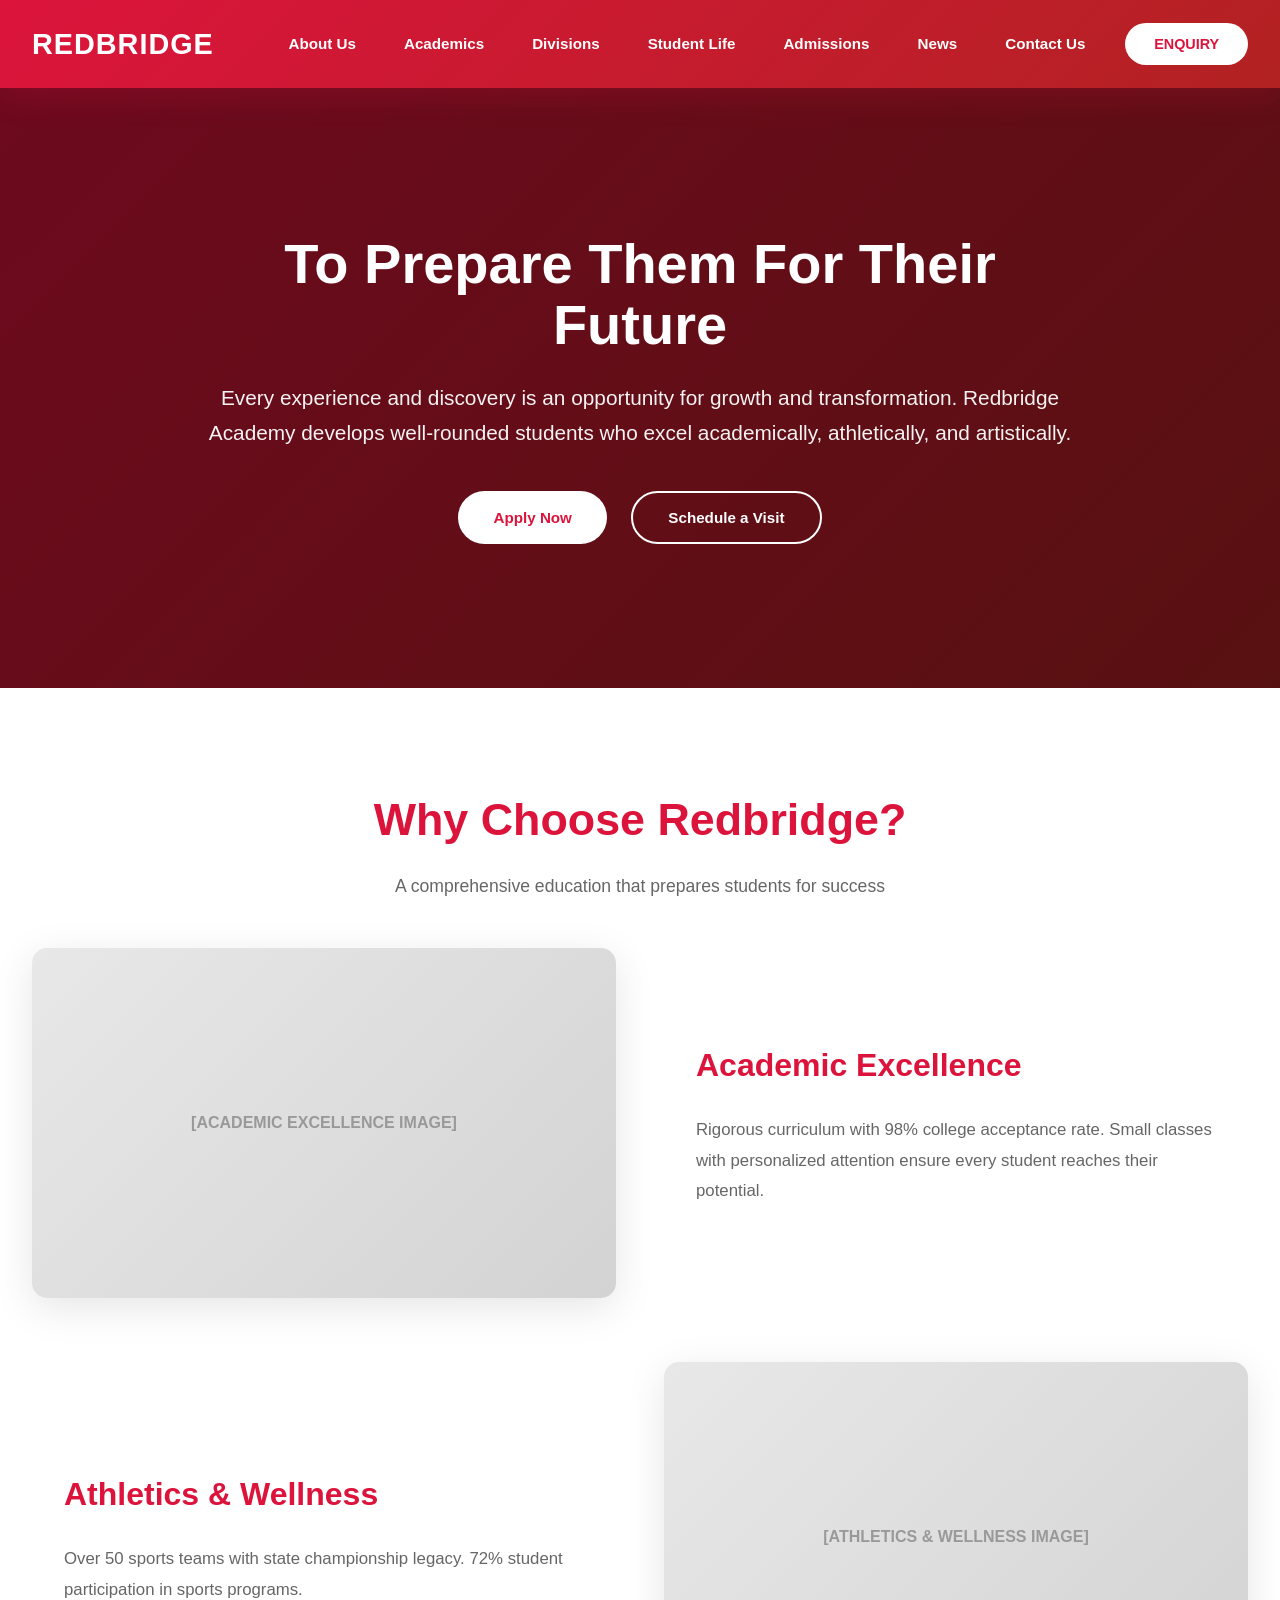
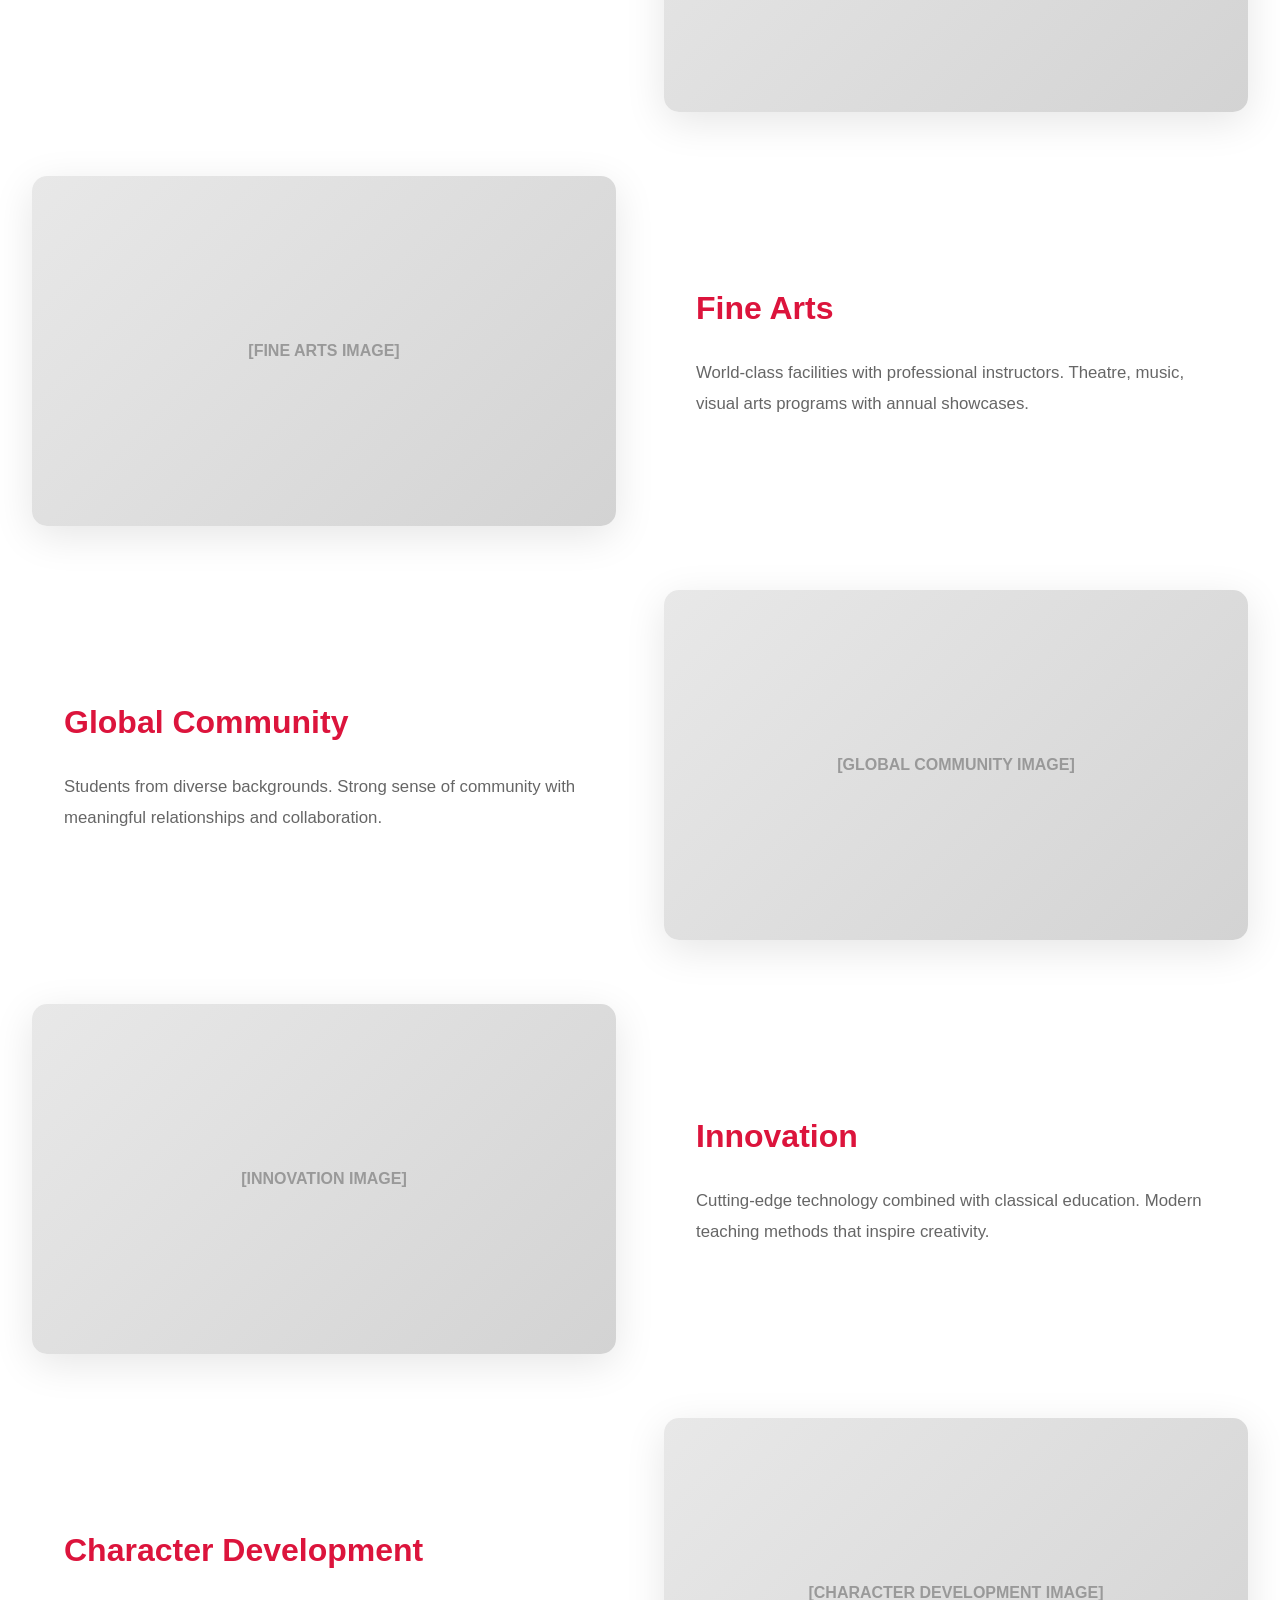
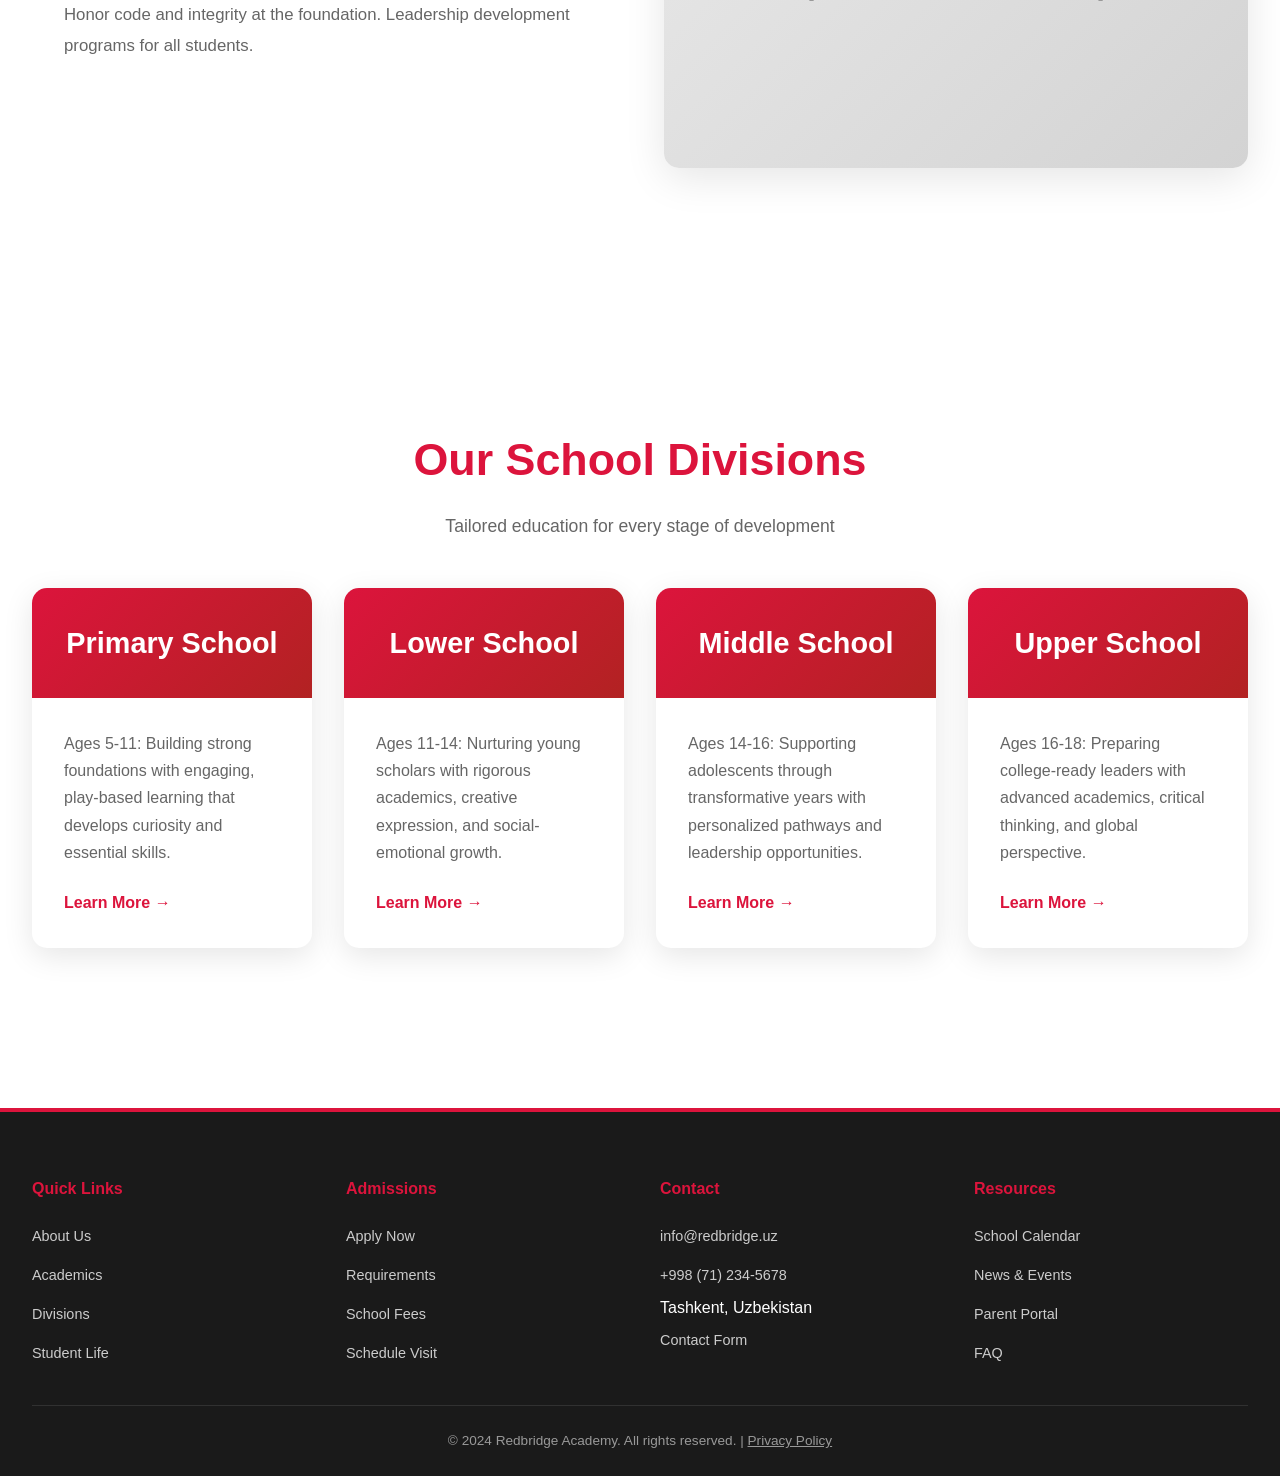
==== index.html @ fc56de1e "Add files via upload" ====
<!DOCTYPE html>
<html lang="en">
<head>
    <meta charset="UTF-8">
    <meta name="viewport" content="width=device-width, initial-scale=1.0">
    <title>Redbridge Academy - Excellence in Education</title>
    <style>
        * {
            margin: 0;
            padding: 0;
            box-sizing: border-box;
        }

        :root {
            --primary-red: #DC143C;
            --dark-red: #B22222;
            --light-red: #FF6B6B;
            --white: #FFFFFF;
            --light-gray: #F5F7FA;
            --dark-gray: #2C3E50;
            --text-dark: #1A1A1A;
        }

        html {
            scroll-behavior: smooth;
        }

        body {
            font-family: 'Segoe UI', Tahoma, Geneva, Verdana, sans-serif;
            color: var(--text-dark);
            overflow-x: hidden;
            background: var(--white);
            line-height: 1.6;
        }

        /* ===== HEADER & NAVIGATION ===== */
        header {
            background: linear-gradient(135deg, var(--primary-red) 0%, var(--dark-red) 100%);
            color: white;
            padding: 1rem 0;
            position: sticky;
            top: 0;
            z-index: 1000;
            box-shadow: 0 8px 32px rgba(220, 20, 60, 0.2);
        }

        .header-container {
            max-width: 1400px;
            margin: 0 auto;
            padding: 0 2rem;
            display: flex;
            justify-content: space-between;
            align-items: center;
        }

        .logo {
            font-size: 1.8rem;
            font-weight: 900;
            letter-spacing: 1px;
        }

        .menu-toggle {
            display: none;
            background: none;
            border: none;
            color: white;
            font-size: 1.5rem;
            cursor: pointer;
        }

        nav {
            display: flex;
            align-items: center;
        }

        nav ul {
            display: flex;
            list-style: none;
            gap: 0;
            align-items: center;
        }

        nav > ul > li {
            position: relative;
        }

        nav a {
            color: white;
            text-decoration: none;
            font-weight: 600;
            padding: 1rem 1.5rem;
            display: block;
            transition: all 0.3s ease;
            font-size: 0.95rem;
        }

        nav > ul > li > a {
            display: flex;
            align-items: center;
            gap: 0.5rem;
        }

        /* Dropdown Menu */
        .dropdown {
            display: none;
            position: absolute;
            top: 100%;
            left: 0;
            background: white;
            color: var(--text-dark);
            min-width: 220px;
            box-shadow: 0 10px 40px rgba(0, 0, 0, 0.15);
            border-top: 4px solid var(--primary-red);
            border-radius: 0 0 10px 10px;
            z-index: 1001;
        }

        nav > ul > li:hover .dropdown {
            display: block;
            animation: slideDown 0.3s ease;
        }

        @keyframes slideDown {
            from {
                opacity: 0;
                transform: translateY(-10px);
            }
            to {
                opacity: 1;
                transform: translateY(0);
            }
        }

        .dropdown li {
            list-style: none;
            padding: 0;
            margin: 0;
        }

        .dropdown a {
            display: block;
            padding: 0.9rem 1.5rem;
            color: var(--text-dark);
            border-left: 4px solid transparent;
            transition: all 0.3s ease;
            font-weight: 500;
        }

        .dropdown a:hover {
            background: var(--light-gray);
            color: var(--primary-red);
            border-left-color: var(--primary-red);
            padding-left: 1.8rem;
        }

        .btn-enquiry {
            background: white;
            color: var(--primary-red);
            padding: 0.8rem 1.8rem;
            border: none;
            border-radius: 50px;
            cursor: pointer;
            font-weight: 700;
            transition: all 0.3s ease;
            font-size: 0.9rem;
            margin-left: 1rem;
        }

        .btn-enquiry:hover {
            transform: translateY(-3px);
            box-shadow: 0 8px 25px rgba(220, 20, 60, 0.3);
            background: var(--light-gray);
        }

        /* ===== HERO SECTION ===== */
        .hero {
            position: relative;
            color: white;
            padding: 6rem 2rem;
            min-height: 600px;
            display: flex;
            align-items: center;
            justify-content: center;
            overflow: hidden;
            background: linear-gradient(135deg, var(--primary-red) 0%, var(--dark-red) 100%);
            background-size: cover;
            background-position: center;
        }

        /* Video Background */
        .hero-video {
            position: absolute;
            top: 0;
            left: 0;
            width: 100%;
            height: 100%;
            object-fit: cover;
            z-index: 1;
        }

        /* Dark Overlay for text readability */
        .hero-overlay {
            position: absolute;
            top: 0;
            left: 0;
            width: 100%;
            height: 100%;
            background: rgba(0, 0, 0, 0.5);
            z-index: 2;
        }

        /* Hero Content */
        .hero-content {
            position: relative;
            z-index: 3;
            max-width: 900px;
            text-align: center;
            animation: fadeInUp 0.8s ease;
        }

        @keyframes fadeInUp {
            from {
                opacity: 0;
                transform: translateY(50px);
            }
            to {
                opacity: 1;
                transform: translateY(0);
            }
        }

        .hero h1 {
            font-size: 3.5rem;
            margin-bottom: 1.5rem;
            font-weight: 900;
            line-height: 1.1;
        }

        .hero p {
            font-size: 1.3rem;
            margin-bottom: 2.5rem;
            opacity: 0.95;
            line-height: 1.7;
        }

        .hero-buttons {
            display: flex;
            gap: 1.5rem;
            justify-content: center;
            flex-wrap: wrap;
        }

        .btn-primary {
            background: white;
            color: var(--primary-red);
            padding: 1rem 2.2rem;
            border: none;
            border-radius: 50px;
            cursor: pointer;
            font-weight: 700;
            transition: all 0.3s ease;
            font-size: 0.95rem;
        }

        .btn-primary:hover {
            transform: translateY(-4px);
            box-shadow: 0 8px 25px rgba(220, 20, 60, 0.3);
        }

        .btn-secondary {
            background: transparent;
            color: white;
            padding: 1rem 2.2rem;
            border: 2.5px solid white;
            border-radius: 50px;
            cursor: pointer;
            font-weight: 700;
            transition: all 0.3s ease;
            font-size: 0.95rem;
        }

        .btn-secondary:hover {
            background: white;
            color: var(--primary-red);
            transform: translateY(-4px);
        }

        /* ===== SECTIONS ===== */
        .section {
            padding: 6rem 2rem;
            max-width: 1400px;
            margin: 0 auto;
        }

        .section-title {
            text-align: center;
            font-size: 2.8rem;
            margin-bottom: 1rem;
            color: var(--primary-red);
            font-weight: 900;
        }

        .section-subtitle {
            text-align: center;
            font-size: 1.1rem;
            color: #666;
            margin-bottom: 3rem;
            max-width: 700px;
            margin-left: auto;
            margin-right: auto;
        }

        /* ===== FEATURES ZIGZAG LAYOUT ===== */
        .feature-row {
            display: grid;
            grid-template-columns: 1fr 1fr;
            gap: 3rem;
            margin-bottom: 4rem;
            align-items: center;
            animation: slideInProgram 0.8s ease;
        }

        .feature-row-reverse {
            grid-template-columns: 1fr 1fr;
        }

        .feature-row-reverse > .feature-image {
            order: 2;
        }

        .feature-row-reverse > .feature-content {
            order: 1;
        }

        .feature-image {
            width: 100%;
            height: 350px;
            background: linear-gradient(135deg, #E8E8E8 0%, #D3D3D3 100%);
            border-radius: 15px;
            display: flex;
            align-items: center;
            justify-content: center;
            color: #999;
            font-size: 1rem;
            font-weight: 600;
            text-align: center;
            padding: 2rem;
            box-shadow: 0 10px 40px rgba(0, 0, 0, 0.1);
            transition: all 0.4s ease;
        }

        .feature-image:hover {
            transform: scale(1.05);
            box-shadow: 0 15px 50px rgba(220, 20, 60, 0.2);
        }

        .feature-content {
            padding: 2rem;
        }

        .feature-content h3 {
            font-size: 2rem;
            color: var(--primary-red);
            margin-bottom: 1.5rem;
            font-weight: 900;
        }

        .feature-content p {
            color: #666;
            line-height: 1.8;
            font-size: 1.05rem;
        }

        @keyframes slideInProgram {
            from {
                opacity: 0;
                transform: translateY(50px);
            }
            to {
                opacity: 1;
                transform: translateY(0);
            }
        }

        /* ===== DIVISIONS PREVIEW ===== */
        .divisions-grid {
            display: grid;
            grid-template-columns: repeat(auto-fit, minmax(280px, 1fr));
            gap: 2rem;
            margin-top: 3rem;
        }

        .division-preview {
            background: white;
            border-radius: 15px;
            overflow: hidden;
            box-shadow: 0 8px 30px rgba(0, 0, 0, 0.1);
            transition: all 0.4s ease;
            cursor: pointer;
        }

        .division-preview:hover {
            transform: translateY(-10px);
            box-shadow: 0 20px 50px rgba(220, 20, 60, 0.2);
        }

        .division-header {
            background: linear-gradient(135deg, var(--primary-red) 0%, var(--dark-red) 100%);
            color: white;
            padding: 2rem;
            text-align: center;
        }

        .division-header h3 {
            font-size: 1.8rem;
            font-weight: 800;
        }

        .division-body {
            padding: 2rem;
        }

        .division-body p {
            color: #666;
            margin-bottom: 1.5rem;
            line-height: 1.7;
        }

        .division-link {
            color: var(--primary-red);
            text-decoration: none;
            font-weight: 700;
            display: inline-block;
            transition: all 0.3s ease;
        }

        .division-link:hover {
            color: var(--dark-red);
            transform: translateX(5px);
        }

        /* ===== FOOTER ===== */
        footer {
            background: var(--text-dark);
            color: white;
            padding: 4rem 2rem 1.5rem;
            border-top: 4px solid var(--primary-red);
            margin-top: 4rem;
        }

        .footer-container {
            max-width: 1400px;
            margin: 0 auto;
        }

        .footer-grid {
            display: grid;
            grid-template-columns: repeat(auto-fit, minmax(250px, 1fr));
            gap: 2.5rem;
            margin-bottom: 2rem;
        }

        .footer-section h4 {
            color: var(--primary-red);
            margin-bottom: 1rem;
            font-weight: 800;
        }

        .footer-section ul {
            list-style: none;
        }

        .footer-section a {
            color: #ccc;
            text-decoration: none;
            display: block;
            padding: 0.5rem 0;
            transition: all 0.3s ease;
            font-size: 0.9rem;
        }

        .footer-section a:hover {
            color: var(--primary-red);
            transform: translateX(8px);
        }

        .footer-bottom {
            border-top: 1px solid rgba(255, 255, 255, 0.1);
            padding-top: 1.5rem;
            text-align: center;
            color: #999;
            font-size: 0.85rem;
        }

        /* ===== RESPONSIVE ===== */
        @media (max-width: 768px) {
            .menu-toggle {
                display: block;
            }

            nav ul {
                display: none;
                position: absolute;
                top: 100%;
                left: 0;
                right: 0;
                flex-direction: column;
                background: var(--dark-red);
                width: 100%;
                gap: 0;
            }

            nav ul.active {
                display: flex;
            }

            nav > ul > li {
                width: 100%;
            }

            nav a {
                padding: 1rem;
            }

            .dropdown {
                position: static;
                display: none;
                background: rgba(255, 255, 255, 0.1);
                border: none;
                box-shadow: none;
                border-radius: 0;
                min-width: unset;
            }

            nav > ul > li:hover .dropdown {
                display: none;
            }

            nav > ul > li.active .dropdown {
                display: block;
            }

            .btn-enquiry {
                margin-left: 0;
                width: calc(100% - 2rem);
                margin: 0.5rem;
            }

            .hero {
                min-height: 400px;
                padding: 3rem 1rem;
            }

            .hero h1 {
                font-size: 2.2rem;
            }

            .hero-video {
                object-fit: cover;
            }

            .hero-buttons {
                flex-direction: column;
            }

            .btn-primary, .btn-secondary {
                width: 100%;
            }

            /* Feature row responsive */
            .feature-row {
                grid-template-columns: 1fr;
                gap: 2rem;
            }

            .feature-row-reverse {
                grid-template-columns: 1fr;
            }

            .feature-row-reverse > .feature-image {
                order: 1;
            }

            .feature-row-reverse > .feature-content {
                order: 2;
            }

            .feature-image {
                height: 250px;
            }

            .feature-content h3 {
                font-size: 1.5rem;
            }
        }
    </style>
</head>
<body>
    <!-- HEADER -->
    <header>
        <div class="header-container">
            <div class="logo">REDBRIDGE</div>
            <button class="menu-toggle" id="menuToggle">☰</button>
            <nav id="navbar">
                <ul id="navMenu">
                    <li>
                        <a href="index.html">About Us</a>
                        <ul class="dropdown">
                            <li><a href="about-us.html">About Redbridge</a></li>
                            <li><a href="about-us.html#mission">Our Mission</a></li>
                            <li><a href="about-us.html#values">Our Values</a></li>
                            <li><a href="about-us.html#leadership">Leadership</a></li>
                            <li><a href="about-us.html#accreditations">Accreditations</a></li>
                        </ul>
                    </li>
                    <li>
                        <a href="academics.html">Academics</a>
                        <ul class="dropdown">
                            <li><a href="academics.html">Overview</a></li>
                            <li><a href="academics.html#curriculum">Curriculum</a></li>
                            <li><a href="academics.html#programs">Special Programs</a></li>
                            <li><a href="academics.html#faculty">Faculty</a></li>
                            <li><a href="academics.html#results">Results</a></li>
                        </ul>
                    </li>
                    <li>
                        <a href="divisions.html">Divisions</a>
                        <ul class="dropdown">
                            <li><a href="divisions.html#primary">Primary School</a></li>
                            <li><a href="divisions.html#lower">Lower School</a></li>
                            <li><a href="divisions.html#middle">Middle School</a></li>
                            <li><a href="divisions.html#upper">Upper School</a></li>
                        </ul>
                    </li>
                    <li>
                        <a href="student-life.html">Student Life</a>
                        <ul class="dropdown">
                            <li><a href="student-life.html">Overview</a></li>
                            <li><a href="student-life.html#activities">Activities</a></li>
                            <li><a href="student-life.html#athletics">Athletics</a></li>
                            <li><a href="student-life.html#arts">Arts</a></li>
                            <li><a href="student-life.html#community">Community</a></li>
                        </ul>
                    </li>
                    <li>
                        <a href="admissions.html">Admissions</a>
                        <ul class="dropdown">
                            <li><a href="admissions.html">Process</a></li>
                            <li><a href="admissions.html#requirements">Requirements</a></li>
                            <li><a href="admissions.html#fees">School Fees</a></li>
                            <li><a href="admissions.html#faqs">FAQs</a></li>
                            <li><a href="admissions.html#contact">Contact</a></li>
                        </ul>
                    </li>
                    <li><a href="news.html">News</a></li>
                    <li><a href="contact.html">Contact Us</a></li>
                </ul>
                <button class="btn-enquiry" onclick="alert('Please fill the enquiry form')">ENQUIRY</button>
            </nav>
        </div>
    </header>

    <!-- HERO SECTION WITH VIDEO BACKGROUND -->
    <section class="hero">
        <!-- Video Background -->
        <video class="hero-video" autoplay muted loop playsinline>
            <source src="RB_Intro_01.mp4" type="video/mp4">
            Your browser does not support the video tag.
        </video>
        
        <!-- Dark Overlay for readability -->
        <div class="hero-overlay"></div>
        
        <!-- Hero Content -->
        <div class="hero-content">
            <h1>To Prepare Them For Their Future</h1>
            <p>Every experience and discovery is an opportunity for growth and transformation. Redbridge Academy develops well-rounded students who excel academically, athletically, and artistically.</p>
            <div class="hero-buttons">
                <button class="btn-primary" onclick="window.location.href='admissions.html'">Apply Now</button>
                <button class="btn-secondary" onclick="window.location.href='admissions.html'">Schedule a Visit</button>
            </div>
        </div>
    </section>

    <!-- FEATURES SECTION WITH ZIGZAG LAYOUT -->
    <section class="section">
        <h2 class="section-title">Why Choose Redbridge?</h2>
        <p class="section-subtitle">A comprehensive education that prepares students for success</p>
        
        <!-- Feature 1: Image Left, Content Right -->
        <div class="feature-row">
            <div class="feature-image">
                [ACADEMIC EXCELLENCE IMAGE]
            </div>
            <div class="feature-content">
                <h3>Academic Excellence</h3>
                <p>Rigorous curriculum with 98% college acceptance rate. Small classes with personalized attention ensure every student reaches their potential.</p>
            </div>
        </div>

        <!-- Feature 2: Content Left, Image Right -->
        <div class="feature-row feature-row-reverse">
            <div class="feature-content">
                <h3>Athletics & Wellness</h3>
                <p>Over 50 sports teams with state championship legacy. 72% student participation in sports programs.</p>
            </div>
            <div class="feature-image">
                [ATHLETICS & WELLNESS IMAGE]
            </div>
        </div>

        <!-- Feature 3: Image Left, Content Right -->
        <div class="feature-row">
            <div class="feature-image">
                [FINE ARTS IMAGE]
            </div>
            <div class="feature-content">
                <h3>Fine Arts</h3>
                <p>World-class facilities with professional instructors. Theatre, music, visual arts programs with annual showcases.</p>
            </div>
        </div>

        <!-- Feature 4: Content Left, Image Right -->
        <div class="feature-row feature-row-reverse">
            <div class="feature-content">
                <h3>Global Community</h3>
                <p>Students from diverse backgrounds. Strong sense of community with meaningful relationships and collaboration.</p>
            </div>
            <div class="feature-image">
                [GLOBAL COMMUNITY IMAGE]
            </div>
        </div>

        <!-- Feature 5: Image Left, Content Right -->
        <div class="feature-row">
            <div class="feature-image">
                [INNOVATION IMAGE]
            </div>
            <div class="feature-content">
                <h3>Innovation</h3>
                <p>Cutting-edge technology combined with classical education. Modern teaching methods that inspire creativity.</p>
            </div>
        </div>

        <!-- Feature 6: Content Left, Image Right -->
        <div class="feature-row feature-row-reverse">
            <div class="feature-content">
                <h3>Character Development</h3>
                <p>Honor code and integrity at the foundation. Leadership development programs for all students.</p>
            </div>
            <div class="feature-image">
                [CHARACTER DEVELOPMENT IMAGE]
            </div>
        </div>
    </section>

    <!-- DIVISIONS SECTION -->
    <section class="section">
        <h2 class="section-title">Our School Divisions</h2>
        <p class="section-subtitle">Tailored education for every stage of development</p>
        <div class="divisions-grid">
            <div class="division-preview">
                <div class="division-header">
                    <h3>Primary School</h3>
                </div>
                <div class="division-body">
                    <p>Ages 5-11: Building strong foundations with engaging, play-based learning that develops curiosity and essential skills.</p>
                    <a href="divisions.html#primary" class="division-link">Learn More →</a>
                </div>
            </div>
            <div class="division-preview">
                <div class="division-header">
                    <h3>Lower School</h3>
                </div>
                <div class="division-body">
                    <p>Ages 11-14: Nurturing young scholars with rigorous academics, creative expression, and social-emotional growth.</p>
                    <a href="divisions.html#lower" class="division-link">Learn More →</a>
                </div>
            </div>
            <div class="division-preview">
                <div class="division-header">
                    <h3>Middle School</h3>
                </div>
                <div class="division-body">
                    <p>Ages 14-16: Supporting adolescents through transformative years with personalized pathways and leadership opportunities.</p>
                    <a href="divisions.html#middle" class="division-link">Learn More →</a>
                </div>
            </div>
            <div class="division-preview">
                <div class="division-header">
                    <h3>Upper School</h3>
                </div>
                <div class="division-body">
                    <p>Ages 16-18: Preparing college-ready leaders with advanced academics, critical thinking, and global perspective.</p>
                    <a href="divisions.html#upper" class="division-link">Learn More →</a>
                </div>
            </div>
        </div>
    </section>

    <!-- FOOTER -->
    <footer>
        <div class="footer-container">
            <div class="footer-grid">
                <div class="footer-section">
                    <h4>Quick Links</h4>
                    <ul>
                        <li><a href="about-us.html">About Us</a></li>
                        <li><a href="academics.html">Academics</a></li>
                        <li><a href="divisions.html">Divisions</a></li>
                        <li><a href="student-life.html">Student Life</a></li>
                    </ul>
                </div>
                <div class="footer-section">
                    <h4>Admissions</h4>
                    <ul>
                        <li><a href="admissions.html">Apply Now</a></li>
                        <li><a href="admissions.html#requirements">Requirements</a></li>
                        <li><a href="admissions.html#fees">School Fees</a></li>
                        <li><a href="admissions.html">Schedule Visit</a></li>
                    </ul>
                </div>
                <div class="footer-section">
                    <h4>Contact</h4>
                    <ul>
                        <li><a href="mailto:info@redbridge.uz">info@redbridge.uz</a></li>
                        <li><a href="tel:+998712345678">+998 (71) 234-5678</a></li>
                        <li>Tashkent, Uzbekistan</li>
                        <li><a href="contact.html">Contact Form</a></li>
                    </ul>
                </div>
                <div class="footer-section">
                    <h4>Resources</h4>
                    <ul>
                        <li><a href="#">School Calendar</a></li>
                        <li><a href="news.html">News & Events</a></li>
                        <li><a href="#">Parent Portal</a></li>
                        <li><a href="#">FAQ</a></li>
                    </ul>
                </div>
            </div>
            <div class="footer-bottom">
                <p>&copy; 2024 Redbridge Academy. All rights reserved. | <a href="#" style="color: #999;">Privacy Policy</a></p>
            </div>
        </div>
    </footer>

    <script>
        const menuToggle = document.getElementById('menuToggle');
        const navMenu = document.getElementById('navMenu');

        menuToggle.addEventListener('click', () => {
            navMenu.classList.toggle('active');
        });

        // Close menu when a link is clicked
        document.querySelectorAll('nav a').forEach(link => {
            link.addEventListener('click', () => {
                navMenu.classList.remove('active');
            });
        });

        // Toggle dropdown on mobile
        document.querySelectorAll('nav > ul > li').forEach(item => {
            item.addEventListener('click', (e) => {
                if (window.innerWidth <= 768) {
                    e.preventDefault();
                    item.classList.toggle('active');
                }
            });
        });
    </script>
</body>
</html>
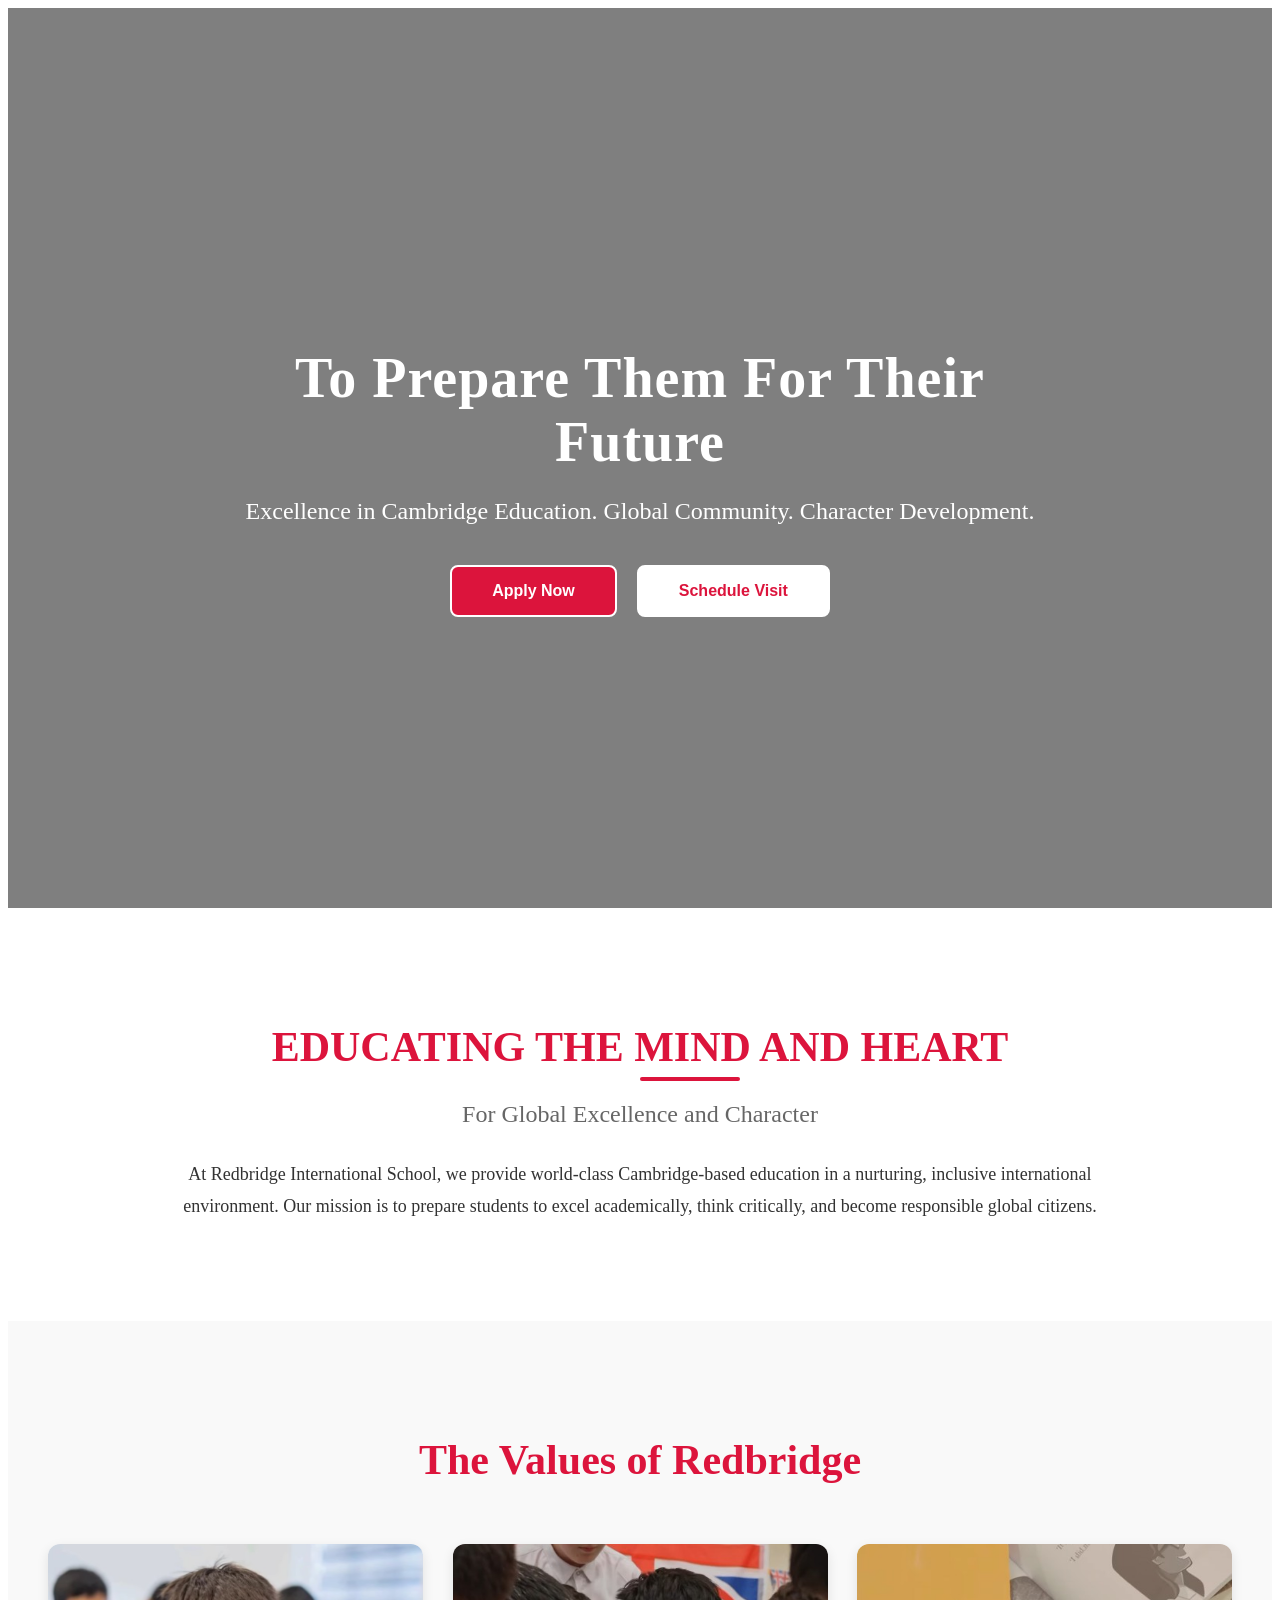
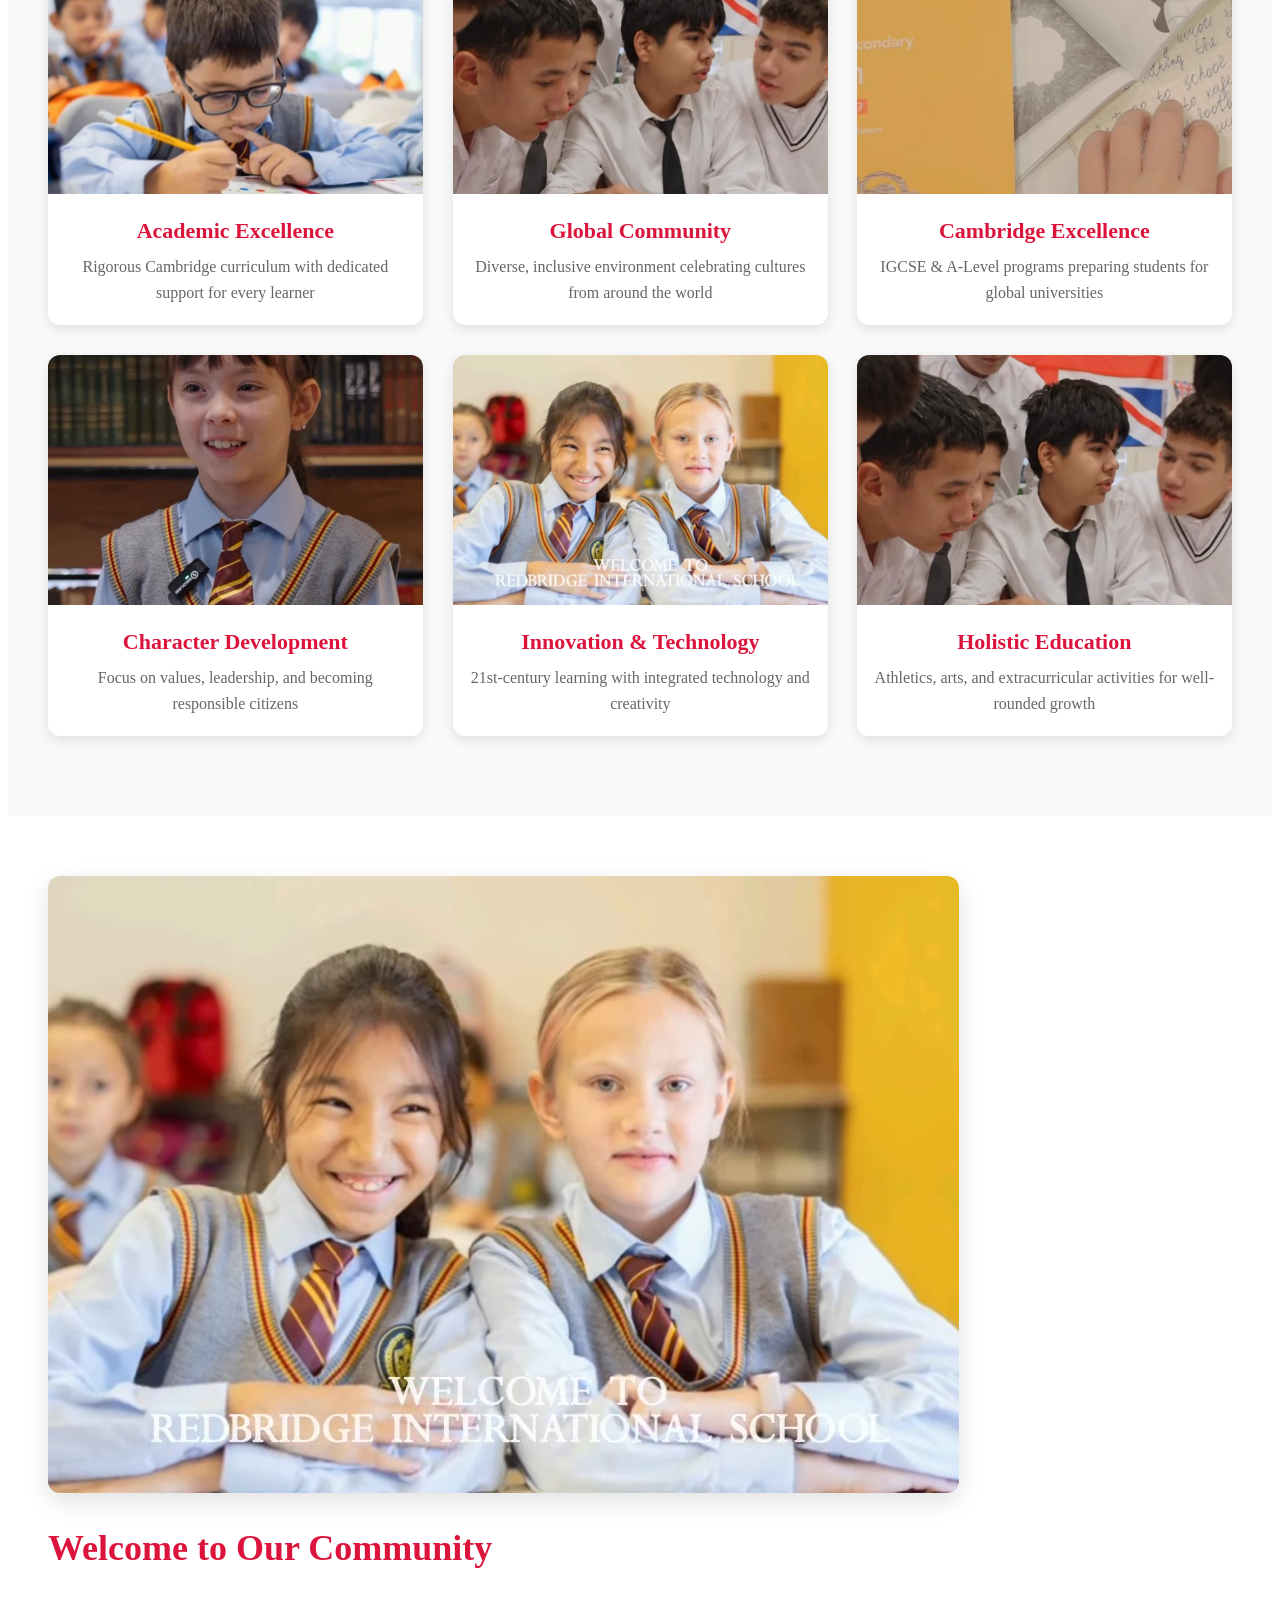
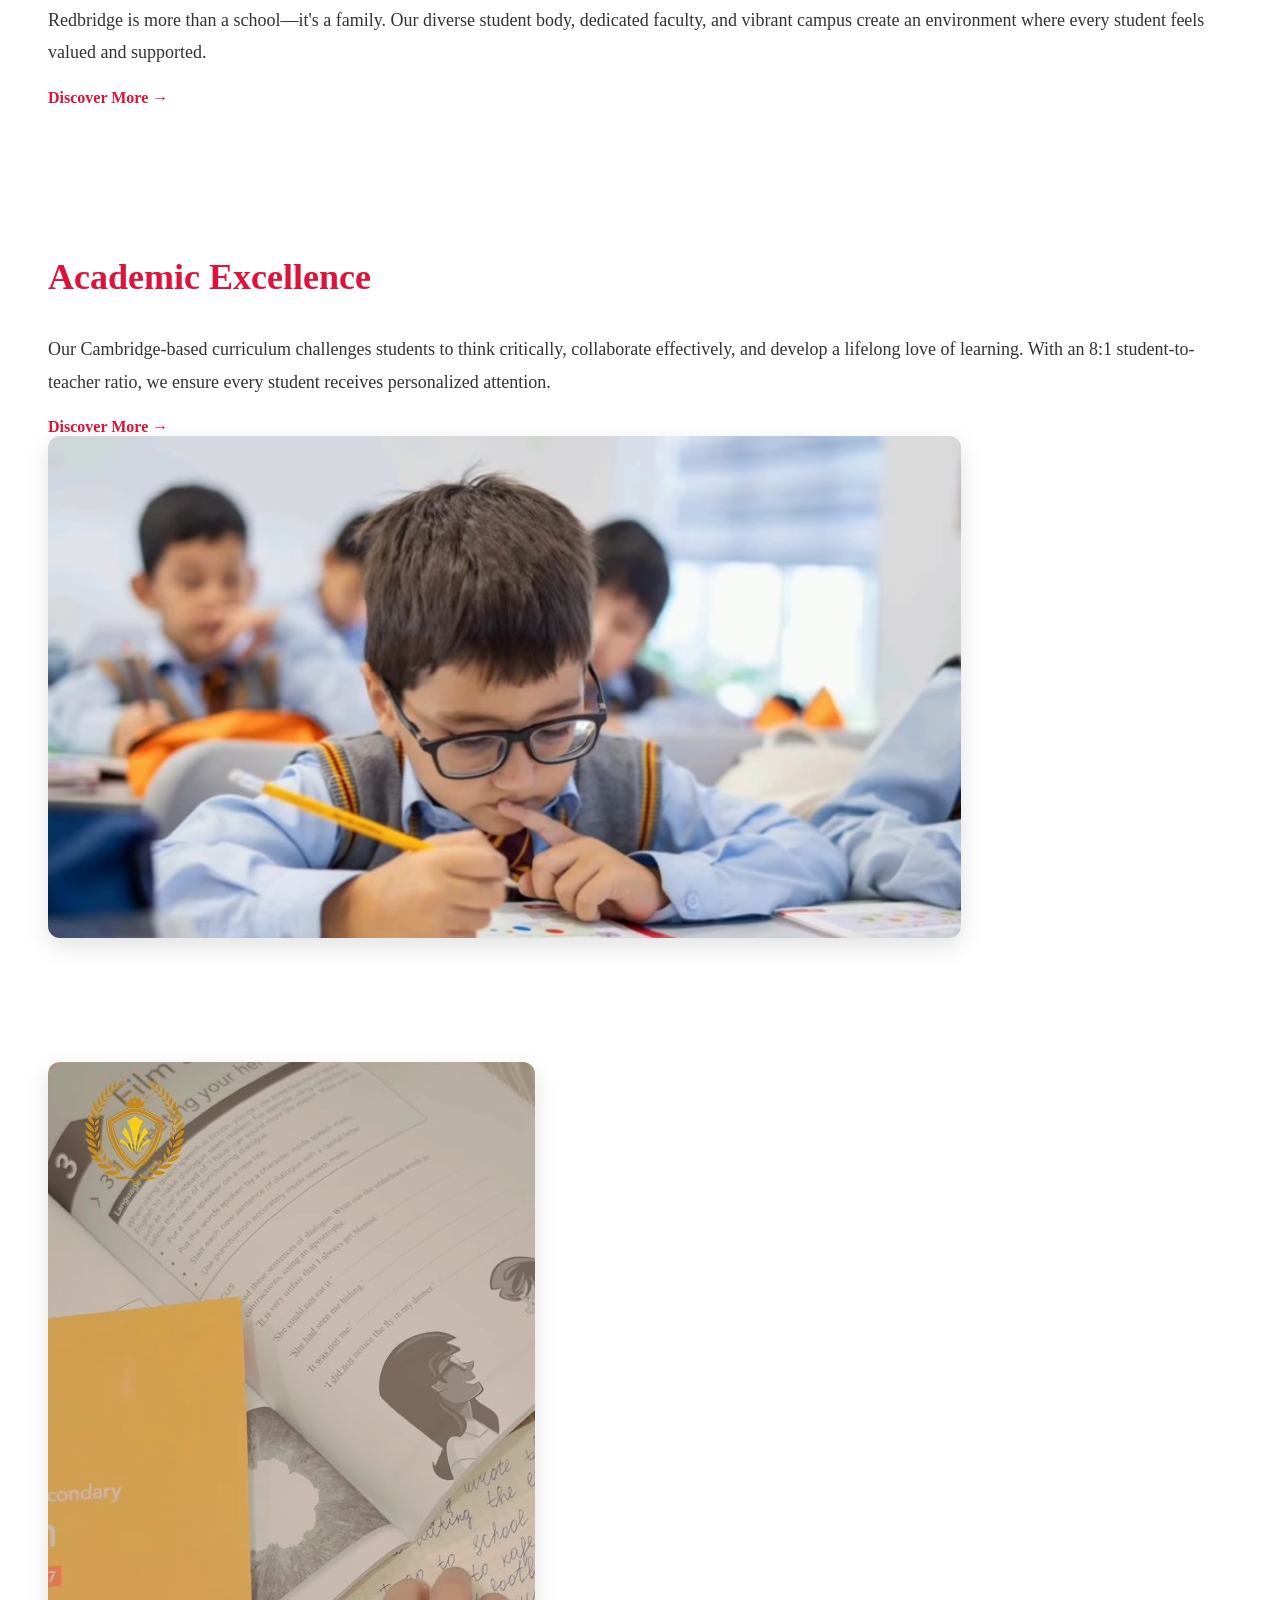
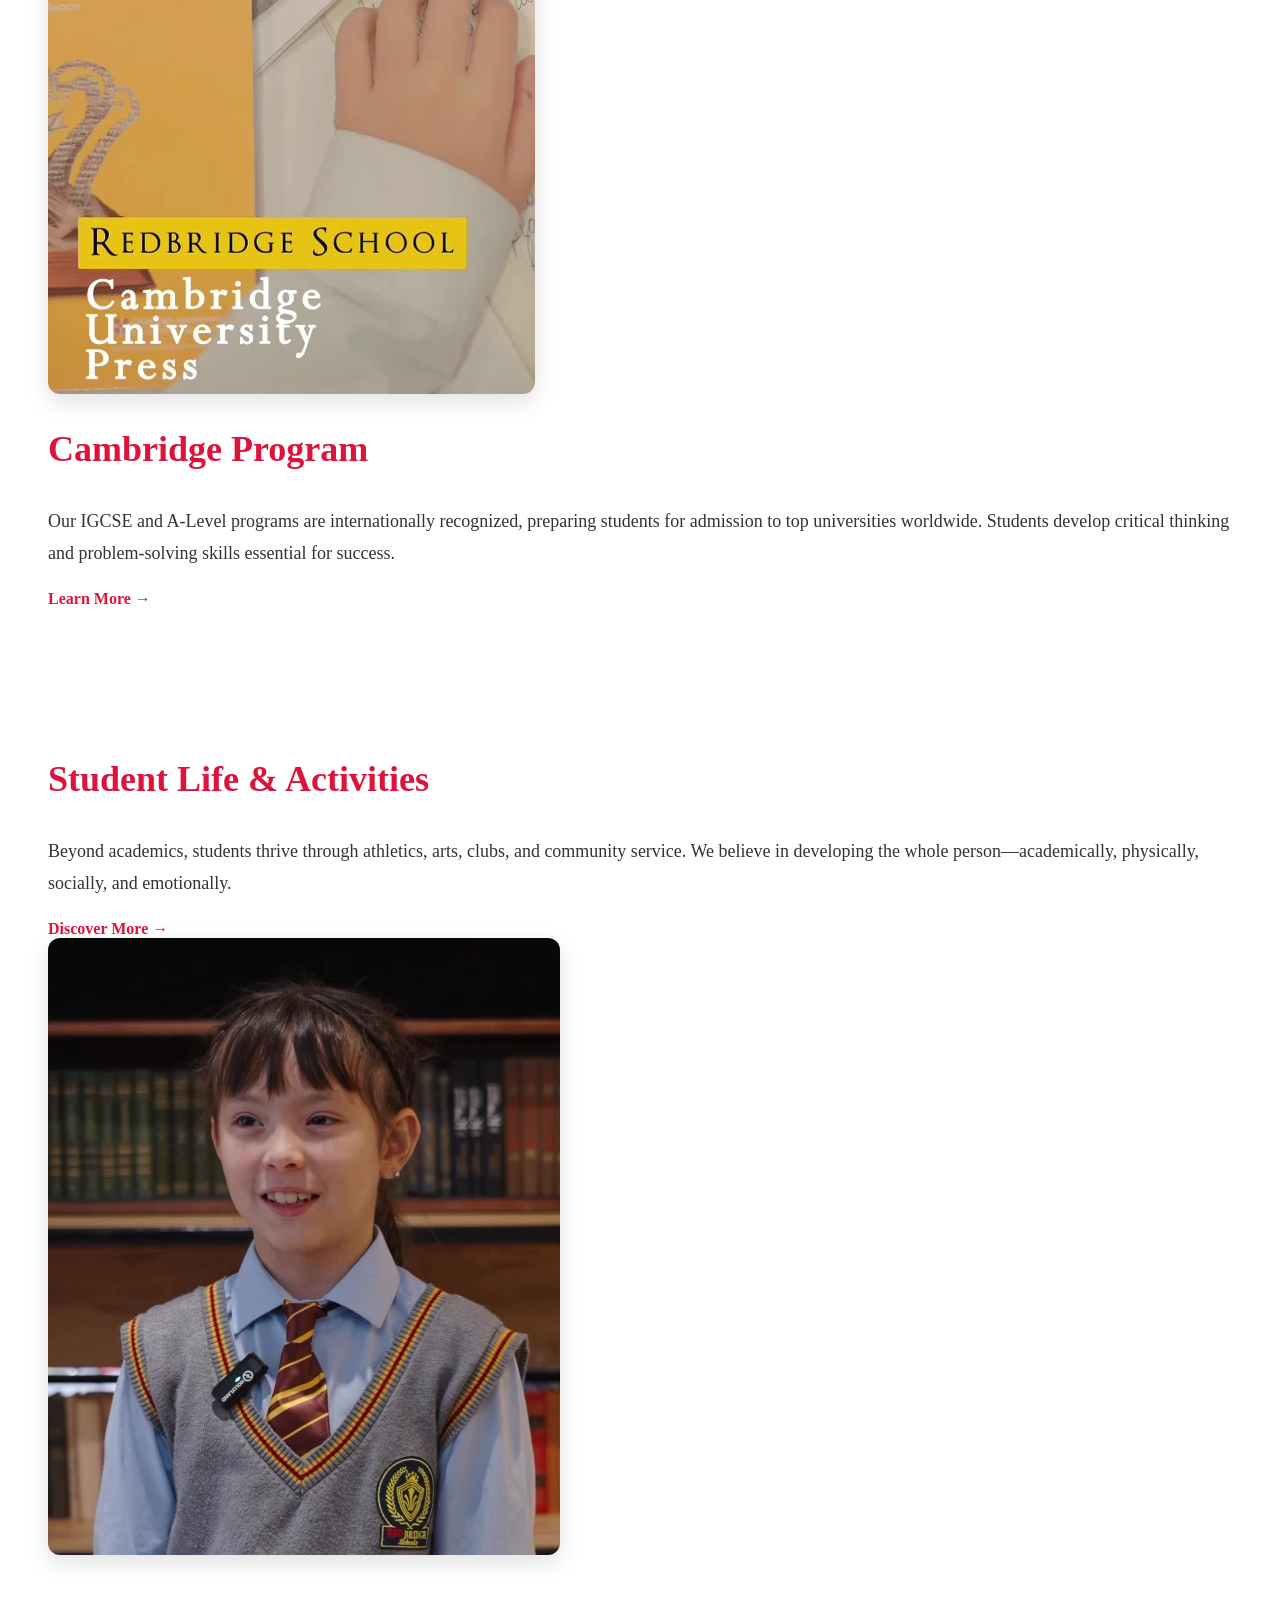
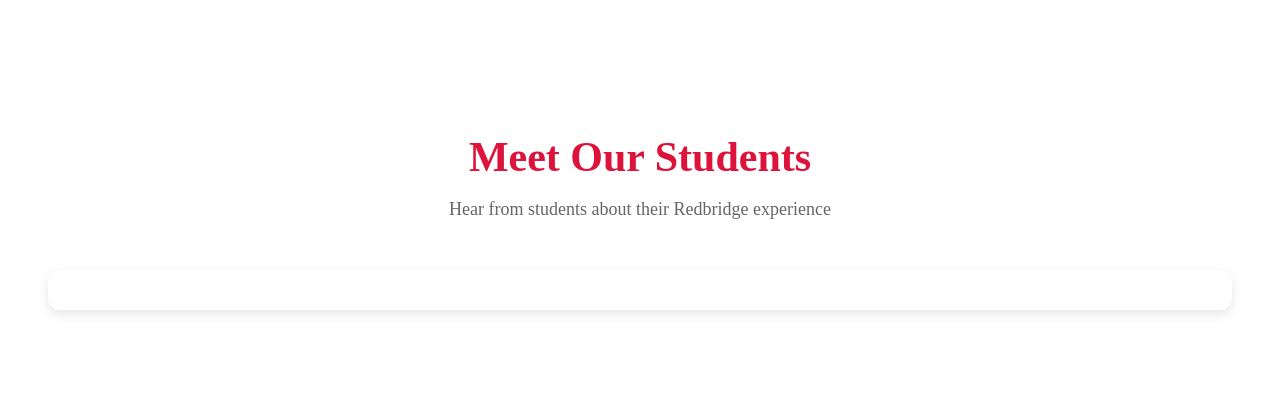
==== commit 3027ae3a: "Update index.html" ====
--- a/index.html
+++ b/index.html
@@ -3,872 +3,142 @@
 <head>
     <meta charset="UTF-8">
     <meta name="viewport" content="width=device-width, initial-scale=1.0">
-    <title>Redbridge Academy - Excellence in Education</title>
-    <style>
-        * {
-            margin: 0;
-            padding: 0;
-            box-sizing: border-box;
-        }
-
-        :root {
-            --primary-red: #DC143C;
-            --dark-red: #B22222;
-            --light-red: #FF6B6B;
-            --white: #FFFFFF;
-            --light-gray: #F5F7FA;
-            --dark-gray: #2C3E50;
-            --text-dark: #1A1A1A;
-        }
-
-        html {
-            scroll-behavior: smooth;
-        }
-
-        body {
-            font-family: 'Segoe UI', Tahoma, Geneva, Verdana, sans-serif;
-            color: var(--text-dark);
-            overflow-x: hidden;
-            background: var(--white);
-            line-height: 1.6;
-        }
-
-        /* ===== HEADER & NAVIGATION ===== */
-        header {
-            background: linear-gradient(135deg, var(--primary-red) 0%, var(--dark-red) 100%);
-            color: white;
-            padding: 1rem 0;
-            position: sticky;
-            top: 0;
-            z-index: 1000;
-            box-shadow: 0 8px 32px rgba(220, 20, 60, 0.2);
-        }
-
-        .header-container {
-            max-width: 1400px;
-            margin: 0 auto;
-            padding: 0 2rem;
-            display: flex;
-            justify-content: space-between;
-            align-items: center;
-        }
-
-        .logo {
-            font-size: 1.8rem;
-            font-weight: 900;
-            letter-spacing: 1px;
-        }
-
-        .menu-toggle {
-            display: none;
-            background: none;
-            border: none;
-            color: white;
-            font-size: 1.5rem;
-            cursor: pointer;
-        }
-
-        nav {
-            display: flex;
-            align-items: center;
-        }
-
-        nav ul {
-            display: flex;
-            list-style: none;
-            gap: 0;
-            align-items: center;
-        }
-
-        nav > ul > li {
-            position: relative;
-        }
-
-        nav a {
-            color: white;
-            text-decoration: none;
-            font-weight: 600;
-            padding: 1rem 1.5rem;
-            display: block;
-            transition: all 0.3s ease;
-            font-size: 0.95rem;
-        }
-
-        nav > ul > li > a {
-            display: flex;
-            align-items: center;
-            gap: 0.5rem;
-        }
-
-        /* Dropdown Menu */
-        .dropdown {
-            display: none;
-            position: absolute;
-            top: 100%;
-            left: 0;
-            background: white;
-            color: var(--text-dark);
-            min-width: 220px;
-            box-shadow: 0 10px 40px rgba(0, 0, 0, 0.15);
-            border-top: 4px solid var(--primary-red);
-            border-radius: 0 0 10px 10px;
-            z-index: 1001;
-        }
-
-        nav > ul > li:hover .dropdown {
-            display: block;
-            animation: slideDown 0.3s ease;
-        }
-
-        @keyframes slideDown {
-            from {
-                opacity: 0;
-                transform: translateY(-10px);
-            }
-            to {
-                opacity: 1;
-                transform: translateY(0);
-            }
-        }
-
-        .dropdown li {
-            list-style: none;
-            padding: 0;
-            margin: 0;
-        }
-
-        .dropdown a {
-            display: block;
-            padding: 0.9rem 1.5rem;
-            color: var(--text-dark);
-            border-left: 4px solid transparent;
-            transition: all 0.3s ease;
-            font-weight: 500;
-        }
-
-        .dropdown a:hover {
-            background: var(--light-gray);
-            color: var(--primary-red);
-            border-left-color: var(--primary-red);
-            padding-left: 1.8rem;
-        }
-
-        .btn-enquiry {
-            background: white;
-            color: var(--primary-red);
-            padding: 0.8rem 1.8rem;
-            border: none;
-            border-radius: 50px;
-            cursor: pointer;
-            font-weight: 700;
-            transition: all 0.3s ease;
-            font-size: 0.9rem;
-            margin-left: 1rem;
-        }
-
-        .btn-enquiry:hover {
-            transform: translateY(-3px);
-            box-shadow: 0 8px 25px rgba(220, 20, 60, 0.3);
-            background: var(--light-gray);
-        }
-
-        /* ===== HERO SECTION ===== */
-        .hero {
-            position: relative;
-            color: white;
-            padding: 6rem 2rem;
-            min-height: 600px;
-            display: flex;
-            align-items: center;
-            justify-content: center;
-            overflow: hidden;
-            background: linear-gradient(135deg, var(--primary-red) 0%, var(--dark-red) 100%);
-            background-size: cover;
-            background-position: center;
-        }
-
-        /* Video Background */
-        .hero-video {
-            position: absolute;
-            top: 0;
-            left: 0;
-            width: 100%;
-            height: 100%;
-            object-fit: cover;
-            z-index: 1;
-        }
-
-        /* Dark Overlay for text readability */
-        .hero-overlay {
-            position: absolute;
-            top: 0;
-            left: 0;
-            width: 100%;
-            height: 100%;
-            background: rgba(0, 0, 0, 0.5);
-            z-index: 2;
-        }
-
-        /* Hero Content */
-        .hero-content {
-            position: relative;
-            z-index: 3;
-            max-width: 900px;
-            text-align: center;
-            animation: fadeInUp 0.8s ease;
-        }
-
-        @keyframes fadeInUp {
-            from {
-                opacity: 0;
-                transform: translateY(50px);
-            }
-            to {
-                opacity: 1;
-                transform: translateY(0);
-            }
-        }
-
-        .hero h1 {
-            font-size: 3.5rem;
-            margin-bottom: 1.5rem;
-            font-weight: 900;
-            line-height: 1.1;
-        }
-
-        .hero p {
-            font-size: 1.3rem;
-            margin-bottom: 2.5rem;
-            opacity: 0.95;
-            line-height: 1.7;
-        }
-
-        .hero-buttons {
-            display: flex;
-            gap: 1.5rem;
-            justify-content: center;
-            flex-wrap: wrap;
-        }
-
-        .btn-primary {
-            background: white;
-            color: var(--primary-red);
-            padding: 1rem 2.2rem;
-            border: none;
-            border-radius: 50px;
-            cursor: pointer;
-            font-weight: 700;
-            transition: all 0.3s ease;
-            font-size: 0.95rem;
-        }
-
-        .btn-primary:hover {
-            transform: translateY(-4px);
-            box-shadow: 0 8px 25px rgba(220, 20, 60, 0.3);
-        }
-
-        .btn-secondary {
-            background: transparent;
-            color: white;
-            padding: 1rem 2.2rem;
-            border: 2.5px solid white;
-            border-radius: 50px;
-            cursor: pointer;
-            font-weight: 700;
-            transition: all 0.3s ease;
-            font-size: 0.95rem;
-        }
-
-        .btn-secondary:hover {
-            background: white;
-            color: var(--primary-red);
-            transform: translateY(-4px);
-        }
-
-        /* ===== SECTIONS ===== */
-        .section {
-            padding: 6rem 2rem;
-            max-width: 1400px;
-            margin: 0 auto;
-        }
-
-        .section-title {
-            text-align: center;
-            font-size: 2.8rem;
-            margin-bottom: 1rem;
-            color: var(--primary-red);
-            font-weight: 900;
-        }
-
-        .section-subtitle {
-            text-align: center;
-            font-size: 1.1rem;
-            color: #666;
-            margin-bottom: 3rem;
-            max-width: 700px;
-            margin-left: auto;
-            margin-right: auto;
-        }
-
-        /* ===== FEATURES ZIGZAG LAYOUT ===== */
-        .feature-row {
-            display: grid;
-            grid-template-columns: 1fr 1fr;
-            gap: 3rem;
-            margin-bottom: 4rem;
-            align-items: center;
-            animation: slideInProgram 0.8s ease;
-        }
-
-        .feature-row-reverse {
-            grid-template-columns: 1fr 1fr;
-        }
-
-        .feature-row-reverse > .feature-image {
-            order: 2;
-        }
-
-        .feature-row-reverse > .feature-content {
-            order: 1;
-        }
-
-        .feature-image {
-            width: 100%;
-            height: 350px;
-            background: linear-gradient(135deg, #E8E8E8 0%, #D3D3D3 100%);
-            border-radius: 15px;
-            display: flex;
-            align-items: center;
-            justify-content: center;
-            color: #999;
-            font-size: 1rem;
-            font-weight: 600;
-            text-align: center;
-            padding: 2rem;
-            box-shadow: 0 10px 40px rgba(0, 0, 0, 0.1);
-            transition: all 0.4s ease;
-        }
-
-        .feature-image:hover {
-            transform: scale(1.05);
-            box-shadow: 0 15px 50px rgba(220, 20, 60, 0.2);
-        }
-
-        .feature-content {
-            padding: 2rem;
-        }
-
-        .feature-content h3 {
-            font-size: 2rem;
-            color: var(--primary-red);
-            margin-bottom: 1.5rem;
-            font-weight: 900;
-        }
-
-        .feature-content p {
-            color: #666;
-            line-height: 1.8;
-            font-size: 1.05rem;
-        }
-
-        @keyframes slideInProgram {
-            from {
-                opacity: 0;
-                transform: translateY(50px);
-            }
-            to {
-                opacity: 1;
-                transform: translateY(0);
-            }
-        }
-
-        /* ===== DIVISIONS PREVIEW ===== */
-        .divisions-grid {
-            display: grid;
-            grid-template-columns: repeat(auto-fit, minmax(280px, 1fr));
-            gap: 2rem;
-            margin-top: 3rem;
-        }
-
-        .division-preview {
-            background: white;
-            border-radius: 15px;
-            overflow: hidden;
-            box-shadow: 0 8px 30px rgba(0, 0, 0, 0.1);
-            transition: all 0.4s ease;
-            cursor: pointer;
-        }
-
-        .division-preview:hover {
-            transform: translateY(-10px);
-            box-shadow: 0 20px 50px rgba(220, 20, 60, 0.2);
-        }
-
-        .division-header {
-            background: linear-gradient(135deg, var(--primary-red) 0%, var(--dark-red) 100%);
-            color: white;
-            padding: 2rem;
-            text-align: center;
-        }
-
-        .division-header h3 {
-            font-size: 1.8rem;
-            font-weight: 800;
-        }
-
-        .division-body {
-            padding: 2rem;
-        }
-
-        .division-body p {
-            color: #666;
-            margin-bottom: 1.5rem;
-            line-height: 1.7;
-        }
-
-        .division-link {
-            color: var(--primary-red);
-            text-decoration: none;
-            font-weight: 700;
-            display: inline-block;
-            transition: all 0.3s ease;
-        }
-
-        .division-link:hover {
-            color: var(--dark-red);
-            transform: translateX(5px);
-        }
-
-        /* ===== FOOTER ===== */
-        footer {
-            background: var(--text-dark);
-            color: white;
-            padding: 4rem 2rem 1.5rem;
-            border-top: 4px solid var(--primary-red);
-            margin-top: 4rem;
-        }
-
-        .footer-container {
-            max-width: 1400px;
-            margin: 0 auto;
-        }
-
-        .footer-grid {
-            display: grid;
-            grid-template-columns: repeat(auto-fit, minmax(250px, 1fr));
-            gap: 2.5rem;
-            margin-bottom: 2rem;
-        }
-
-        .footer-section h4 {
-            color: var(--primary-red);
-            margin-bottom: 1rem;
-            font-weight: 800;
-        }
-
-        .footer-section ul {
-            list-style: none;
-        }
-
-        .footer-section a {
-            color: #ccc;
-            text-decoration: none;
-            display: block;
-            padding: 0.5rem 0;
-            transition: all 0.3s ease;
-            font-size: 0.9rem;
-        }
-
-        .footer-section a:hover {
-            color: var(--primary-red);
-            transform: translateX(8px);
-        }
-
-        .footer-bottom {
-            border-top: 1px solid rgba(255, 255, 255, 0.1);
-            padding-top: 1.5rem;
-            text-align: center;
-            color: #999;
-            font-size: 0.85rem;
-        }
-
-        /* ===== RESPONSIVE ===== */
-        @media (max-width: 768px) {
-            .menu-toggle {
-                display: block;
-            }
-
-            nav ul {
-                display: none;
-                position: absolute;
-                top: 100%;
-                left: 0;
-                right: 0;
-                flex-direction: column;
-                background: var(--dark-red);
-                width: 100%;
-                gap: 0;
-            }
-
-            nav ul.active {
-                display: flex;
-            }
-
-            nav > ul > li {
-                width: 100%;
-            }
-
-            nav a {
-                padding: 1rem;
-            }
-
-            .dropdown {
-                position: static;
-                display: none;
-                background: rgba(255, 255, 255, 0.1);
-                border: none;
-                box-shadow: none;
-                border-radius: 0;
-                min-width: unset;
-            }
-
-            nav > ul > li:hover .dropdown {
-                display: none;
-            }
-
-            nav > ul > li.active .dropdown {
-                display: block;
-            }
-
-            .btn-enquiry {
-                margin-left: 0;
-                width: calc(100% - 2rem);
-                margin: 0.5rem;
-            }
-
-            .hero {
-                min-height: 400px;
-                padding: 3rem 1rem;
-            }
-
-            .hero h1 {
-                font-size: 2.2rem;
-            }
-
-            .hero-video {
-                object-fit: cover;
-            }
-
-            .hero-buttons {
-                flex-direction: column;
-            }
-
-            .btn-primary, .btn-secondary {
-                width: 100%;
-            }
-
-            /* Feature row responsive */
-            .feature-row {
-                grid-template-columns: 1fr;
-                gap: 2rem;
-            }
-
-            .feature-row-reverse {
-                grid-template-columns: 1fr;
-            }
-
-            .feature-row-reverse > .feature-image {
-                order: 1;
-            }
-
-            .feature-row-reverse > .feature-content {
-                order: 2;
-            }
-
-            .feature-image {
-                height: 250px;
-            }
-
-            .feature-content h3 {
-                font-size: 1.5rem;
-            }
-        }
-    </style>
+    <title>Redbridge International School</title>
+    <link rel="stylesheet" href="styles.css">
 </head>
 <body>
-    <!-- HEADER -->
-    <header>
-        <div class="header-container">
-            <div class="logo">REDBRIDGE</div>
-            <button class="menu-toggle" id="menuToggle">☰</button>
-            <nav id="navbar">
-                <ul id="navMenu">
-                    <li>
-                        <a href="index.html">About Us</a>
-                        <ul class="dropdown">
-                            <li><a href="about-us.html">About Redbridge</a></li>
-                            <li><a href="about-us.html#mission">Our Mission</a></li>
-                            <li><a href="about-us.html#values">Our Values</a></li>
-                            <li><a href="about-us.html#leadership">Leadership</a></li>
-                            <li><a href="about-us.html#accreditations">Accreditations</a></li>
-                        </ul>
-                    </li>
-                    <li>
-                        <a href="academics.html">Academics</a>
-                        <ul class="dropdown">
-                            <li><a href="academics.html">Overview</a></li>
-                            <li><a href="academics.html#curriculum">Curriculum</a></li>
-                            <li><a href="academics.html#programs">Special Programs</a></li>
-                            <li><a href="academics.html#faculty">Faculty</a></li>
-                            <li><a href="academics.html#results">Results</a></li>
-                        </ul>
-                    </li>
-                    <li>
-                        <a href="divisions.html">Divisions</a>
-                        <ul class="dropdown">
-                            <li><a href="divisions.html#primary">Primary School</a></li>
-                            <li><a href="divisions.html#lower">Lower School</a></li>
-                            <li><a href="divisions.html#middle">Middle School</a></li>
-                            <li><a href="divisions.html#upper">Upper School</a></li>
-                        </ul>
-                    </li>
-                    <li>
-                        <a href="student-life.html">Student Life</a>
-                        <ul class="dropdown">
-                            <li><a href="student-life.html">Overview</a></li>
-                            <li><a href="student-life.html#activities">Activities</a></li>
-                            <li><a href="student-life.html#athletics">Athletics</a></li>
-                            <li><a href="student-life.html#arts">Arts</a></li>
-                            <li><a href="student-life.html#community">Community</a></li>
-                        </ul>
-                    </li>
-                    <li>
-                        <a href="admissions.html">Admissions</a>
-                        <ul class="dropdown">
-                            <li><a href="admissions.html">Process</a></li>
-                            <li><a href="admissions.html#requirements">Requirements</a></li>
-                            <li><a href="admissions.html#fees">School Fees</a></li>
-                            <li><a href="admissions.html#faqs">FAQs</a></li>
-                            <li><a href="admissions.html#contact">Contact</a></li>
-                        </ul>
-                    </li>
-                    <li><a href="news.html">News</a></li>
-                    <li><a href="contact.html">Contact Us</a></li>
-                </ul>
-                <button class="btn-enquiry" onclick="alert('Please fill the enquiry form')">ENQUIRY</button>
-            </nav>
+
+<!-- ===== 1. HERO SECTION WITH VIDEO ===== -->
+<section class="hero hero-home">
+    <video class="hero-video" autoplay muted loop playsinline>
+        <source src="RB_Intro_01_compressed.mp4" type="video/mp4">
+    </video>
+    <div class="hero-overlay"></div>
+    <div class="hero-content">
+        <h1>To Prepare Them For Their Future</h1>
+        <p>Excellence in Cambridge Education. Global Community. Character Development.</p>
+        <div class="hero-buttons">
+            <button class="btn btn-primary">Apply Now</button>
+            <button class="btn btn-secondary">Schedule Visit</button>
         </div>
-    </header>
+    </div>
+</section>
 
-    <!-- HERO SECTION WITH VIDEO BACKGROUND -->
-    <section class="hero">
-        <!-- Video Background -->
-        <video class="hero-video" autoplay muted loop playsinline>
-            <source src="RB_Intro_01.mp4" type="video/mp4">
-            Your browser does not support the video tag.
-        </video>
+<!-- ===== 2. MISSION STATEMENT ===== -->
+<section class="mission-section">
+    <div class="mission-content">
+        <h2>EDUCATING THE MIND AND HEART</h2>
+        <p class="mission-subtitle">For Global Excellence and Character</p>
+        <p class="mission-text">
+            At Redbridge International School, we provide world-class Cambridge-based education 
+            in a nurturing, inclusive international environment. Our mission is to prepare students 
+            to excel academically, think critically, and become responsible global citizens.
+        </p>
+    </div>
+</section>
+
+<!-- ===== 3. VALUES/FEATURES (6 Cards) ===== -->
+<section class="values-section">
+    <h2>The Values of Redbridge</h2>
+    
+    <div class="values-grid">
+        <div class="value-card">
+            <img src="ac3.jpg" alt="Academic Excellence">
+            <h3>Academic Excellence</h3>
+            <p>Rigorous Cambridge curriculum with dedicated support for every learner</p>
+        </div>
         
-        <!-- Dark Overlay for readability -->
-        <div class="hero-overlay"></div>
+        <div class="value-card">
+            <img src="ac1.jpg" alt="Global Community">
+            <h3>Global Community</h3>
+            <p>Diverse, inclusive environment celebrating cultures from around the world</p>
+        </div>
         
-        <!-- Hero Content -->
-        <div class="hero-content">
-            <h1>To Prepare Them For Their Future</h1>
-            <p>Every experience and discovery is an opportunity for growth and transformation. Redbridge Academy develops well-rounded students who excel academically, athletically, and artistically.</p>
-            <div class="hero-buttons">
-                <button class="btn-primary" onclick="window.location.href='admissions.html'">Apply Now</button>
-                <button class="btn-secondary" onclick="window.location.href='admissions.html'">Schedule a Visit</button>
-            </div>
+        <div class="value-card">
+            <img src="ac4.jpg" alt="Cambridge Excellence">
+            <h3>Cambridge Excellence</h3>
+            <p>IGCSE & A-Level programs preparing students for global universities</p>
         </div>
-    </section>
+        
+        <div class="value-card">
+            <img src="ac5.jpg" alt="Character Development">
+            <h3>Character Development</h3>
+            <p>Focus on values, leadership, and becoming responsible citizens</p>
+        </div>
+        
+        <div class="value-card">
+            <img src="ac2.jpg" alt="Innovation">
+            <h3>Innovation & Technology</h3>
+            <p>21st-century learning with integrated technology and creativity</p>
+        </div>
+        
+        <div class="value-card">
+            <img src="ac1.jpg" alt="Holistic">
+            <h3>Holistic Education</h3>
+            <p>Athletics, arts, and extracurricular activities for well-rounded growth</p>
+        </div>
+    </div>
+</section>
 
-    <!-- FEATURES SECTION WITH ZIGZAG LAYOUT -->
-    <section class="section">
-        <h2 class="section-title">Why Choose Redbridge?</h2>
-        <p class="section-subtitle">A comprehensive education that prepares students for success</p>
-        
-        <!-- Feature 1: Image Left, Content Right -->
-        <div class="feature-row">
-            <div class="feature-image">
-                [ACADEMIC EXCELLENCE IMAGE]
-            </div>
-            <div class="feature-content">
-                <h3>Academic Excellence</h3>
-                <p>Rigorous curriculum with 98% college acceptance rate. Small classes with personalized attention ensure every student reaches their potential.</p>
-            </div>
+<!-- ===== 4. FEATURED SECTIONS (Alternating) ===== -->
+
+<section class="featured-section">
+    <div class="featured-content">
+        <img src="ac2.jpg" alt="Welcome" class="featured-image featured-image-left">
+        <div class="featured-text">
+            <h2>Welcome to Our Community</h2>
+            <p>Redbridge is more than a school—it's a family. Our diverse student body, 
+               dedicated faculty, and vibrant campus create an environment where every student 
+               feels valued and supported.</p>
+            <a href="about-us.html" class="discover-link">Discover More →</a>
         </div>
+    </div>
+</section>
 
-        <!-- Feature 2: Content Left, Image Right -->
-        <div class="feature-row feature-row-reverse">
-            <div class="feature-content">
-                <h3>Athletics & Wellness</h3>
-                <p>Over 50 sports teams with state championship legacy. 72% student participation in sports programs.</p>
-            </div>
-            <div class="feature-image">
-                [ATHLETICS & WELLNESS IMAGE]
-            </div>
+<section class="featured-section featured-section-reverse">
+    <div class="featured-content">
+        <div class="featured-text">
+            <h2>Academic Excellence</h2>
+            <p>Our Cambridge-based curriculum challenges students to think critically, 
+               collaborate effectively, and develop a lifelong love of learning. With an 8:1 
+               student-to-teacher ratio, we ensure every student receives personalized attention.</p>
+            <a href="academics.html" class="discover-link">Discover More →</a>
         </div>
+        <img src="ac3.jpg" alt="Academics" class="featured-image featured-image-right">
+    </div>
+</section>
 
-        <!-- Feature 3: Image Left, Content Right -->
-        <div class="feature-row">
-            <div class="feature-image">
-                [FINE ARTS IMAGE]
-            </div>
-            <div class="feature-content">
-                <h3>Fine Arts</h3>
-                <p>World-class facilities with professional instructors. Theatre, music, visual arts programs with annual showcases.</p>
-            </div>
+<section class="featured-section">
+    <div class="featured-content">
+        <img src="ac4.jpg" alt="Cambridge" class="featured-image featured-image-left">
+        <div class="featured-text">
+            <h2>Cambridge Program</h2>
+            <p>Our IGCSE and A-Level programs are internationally recognized, preparing 
+               students for admission to top universities worldwide. Students develop critical 
+               thinking and problem-solving skills essential for success.</p>
+            <a href="academics.html" class="discover-link">Learn More →</a>
         </div>
+    </div>
+</section>
 
-        <!-- Feature 4: Content Left, Image Right -->
-        <div class="feature-row feature-row-reverse">
-            <div class="feature-content">
-                <h3>Global Community</h3>
-                <p>Students from diverse backgrounds. Strong sense of community with meaningful relationships and collaboration.</p>
-            </div>
-            <div class="feature-image">
-                [GLOBAL COMMUNITY IMAGE]
-            </div>
+<section class="featured-section featured-section-reverse">
+    <div class="featured-content">
+        <div class="featured-text">
+            <h2>Student Life & Activities</h2>
+            <p>Beyond academics, students thrive through athletics, arts, clubs, and 
+               community service. We believe in developing the whole person—academically, 
+               physically, socially, and emotionally.</p>
+            <a href="student-life.html" class="discover-link">Discover More →</a>
         </div>
+        <img src="ac5.jpg" alt="Student Life" class="featured-image featured-image-right">
+    </div>
+</section>
 
-        <!-- Feature 5: Image Left, Content Right -->
-        <div class="feature-row">
-            <div class="feature-image">
-                [INNOVATION IMAGE]
-            </div>
-            <div class="feature-content">
-                <h3>Innovation</h3>
-                <p>Cutting-edge technology combined with classical education. Modern teaching methods that inspire creativity.</p>
-            </div>
-        </div>
-
-        <!-- Feature 6: Content Left, Image Right -->
-        <div class="feature-row feature-row-reverse">
-            <div class="feature-content">
-                <h3>Character Development</h3>
-                <p>Honor code and integrity at the foundation. Leadership development programs for all students.</p>
-            </div>
-            <div class="feature-image">
-                [CHARACTER DEVELOPMENT IMAGE]
-            </div>
-        </div>
-    </section>
-
-    <!-- DIVISIONS SECTION -->
-    <section class="section">
-        <h2 class="section-title">Our School Divisions</h2>
-        <p class="section-subtitle">Tailored education for every stage of development</p>
-        <div class="divisions-grid">
-            <div class="division-preview">
-                <div class="division-header">
-                    <h3>Primary School</h3>
-                </div>
-                <div class="division-body">
-                    <p>Ages 5-11: Building strong foundations with engaging, play-based learning that develops curiosity and essential skills.</p>
-                    <a href="divisions.html#primary" class="division-link">Learn More →</a>
-                </div>
-            </div>
-            <div class="division-preview">
-                <div class="division-header">
-                    <h3>Lower School</h3>
-                </div>
-                <div class="division-body">
-                    <p>Ages 11-14: Nurturing young scholars with rigorous academics, creative expression, and social-emotional growth.</p>
-                    <a href="divisions.html#lower" class="division-link">Learn More →</a>
-                </div>
-            </div>
-            <div class="division-preview">
-                <div class="division-header">
-                    <h3>Middle School</h3>
-                </div>
-                <div class="division-body">
-                    <p>Ages 14-16: Supporting adolescents through transformative years with personalized pathways and leadership opportunities.</p>
-                    <a href="divisions.html#middle" class="division-link">Learn More →</a>
-                </div>
-            </div>
-            <div class="division-preview">
-                <div class="division-header">
-                    <h3>Upper School</h3>
-                </div>
-                <div class="division-body">
-                    <p>Ages 16-18: Preparing college-ready leaders with advanced academics, critical thinking, and global perspective.</p>
-                    <a href="divisions.html#upper" class="division-link">Learn More →</a>
-                </div>
-            </div>
-        </div>
-    </section>
-
-    <!-- FOOTER -->
-    <footer>
-        <div class="footer-container">
-            <div class="footer-grid">
-                <div class="footer-section">
-                    <h4>Quick Links</h4>
-                    <ul>
-                        <li><a href="about-us.html">About Us</a></li>
-                        <li><a href="academics.html">Academics</a></li>
-                        <li><a href="divisions.html">Divisions</a></li>
-                        <li><a href="student-life.html">Student Life</a></li>
-                    </ul>
-                </div>
-                <div class="footer-section">
-                    <h4>Admissions</h4>
-                    <ul>
-                        <li><a href="admissions.html">Apply Now</a></li>
-                        <li><a href="admissions.html#requirements">Requirements</a></li>
-                        <li><a href="admissions.html#fees">School Fees</a></li>
-                        <li><a href="admissions.html">Schedule Visit</a></li>
-                    </ul>
-                </div>
-                <div class="footer-section">
-                    <h4>Contact</h4>
-                    <ul>
-                        <li><a href="mailto:info@redbridge.uz">info@redbridge.uz</a></li>
-                        <li><a href="tel:+998712345678">+998 (71) 234-5678</a></li>
-                        <li>Tashkent, Uzbekistan</li>
-                        <li><a href="contact.html">Contact Form</a></li>
-                    </ul>
-                </div>
-                <div class="footer-section">
-                    <h4>Resources</h4>
-                    <ul>
-                        <li><a href="#">School Calendar</a></li>
-                        <li><a href="news.html">News & Events</a></li>
-                        <li><a href="#">Parent Portal</a></li>
-                        <li><a href="#">FAQ</a></li>
-                    </ul>
-                </div>
-            </div>
-            <div class="footer-bottom">
-                <p>&copy; 2024 Redbridge Academy. All rights reserved. | <a href="#" style="color: #999;">Privacy Policy</a></p>
-            </div>
-        </div>
-    </footer>
-
-    <script>
-        const menuToggle = document.getElementById('menuToggle');
-        const navMenu = document.getElementById('navMenu');
-
-        menuToggle.addEventListener('click', () => {
-            navMenu.classList.toggle('active');
-        });
-
-        // Close menu when a link is clicked
-        document.querySelectorAll('nav a').forEach(link => {
-            link.addEventListener('click', () => {
-                navMenu.classList.remove('active');
-            });
-        });
-
-        // Toggle dropdown on mobile
-        document.querySelectorAll('nav > ul > li').forEach(item => {
-            item.addEventListener('click', (e) => {
-                if (window.innerWidth <= 768) {
-                    e.preventDefault();
-                    item.classList.toggle('active');
-                }
-            });
-        });
-    </script>
-</body>
-</html>
+<!-- ===== 5. STUDENT SPOTLIGHTS ===== -->
+<section class="spotlights-section">
+    <h2>Meet Our Students</h2>
+    <p class="section-subtitle">Hear from students about their Redbridge experience</p>
+    
+    <div class="spotlights-grid">
+        <div class="spotlight-card">
+            <img src="ac5.jpg" alt="Stud
--- a/styles.css
+++ b/styles.css
@@ -0,0 +1,852 @@
+/* ===== GLOBAL ANIMATIONS ===== */
+
+@keyframes fadeInUp {
+    from {
+        opacity: 0;
+        transform: translateY(40px);
+    }
+    to {
+        opacity: 1;
+        transform: translateY(0);
+    }
+}
+
+@keyframes fadeInDown {
+    from {
+        opacity: 0;
+        transform: translateY(-40px);
+    }
+    to {
+        opacity: 1;
+        transform: translateY(0);
+    }
+}
+
+@keyframes fadeIn {
+    from {
+        opacity: 0;
+    }
+    to {
+        opacity: 1;
+    }
+}
+
+@keyframes slideInLeft {
+    from {
+        opacity: 0;
+        transform: translateX(-50px);
+    }
+    to {
+        opacity: 1;
+        transform: translateX(0);
+    }
+}
+
+@keyframes slideInRight {
+    from {
+        opacity: 0;
+        transform: translateX(50px);
+    }
+    to {
+        opacity: 1;
+        transform: translateX(0);
+    }
+}
+
+@keyframes scaleIn {
+    from {
+        opacity: 0;
+        transform: scale(0.9);
+    }
+    to {
+        opacity: 1;
+        transform: scale(1);
+    }
+}
+
+@keyframes bounce {
+    0%, 100% {
+        transform: translateY(0);
+    }
+    50% {
+        transform: translateY(-10px);
+    }
+}
+
+@keyframes pulse {
+    0% {
+        box-shadow: 0 0 0 0 rgba(220, 20, 60, 0.7);
+    }
+    70% {
+        box-shadow: 0 0 0 10px rgba(220, 20, 60, 0);
+    }
+    100% {
+        box-shadow: 0 0 0 0 rgba(220, 20, 60, 0);
+    }
+}
+
+/* ===== HERO WITH VIDEO ===== */
+.hero-home {
+    position: relative;
+    height: 100vh;
+    min-height: 600px;
+    display: flex;
+    align-items: center;
+    justify-content: center;
+    overflow: hidden;
+}
+
+.hero-video {
+    position: absolute;
+    top: 0;
+    left: 0;
+    width: 100%;
+    height: 100%;
+    object-fit: cover;
+    z-index: 1;
+    animation: zoomIn 1.5s ease-out;
+}
+
+@keyframes zoomIn {
+    from {
+        transform: scale(1.1);
+        opacity: 0;
+    }
+    to {
+        transform: scale(1);
+        opacity: 1;
+    }
+}
+
+.hero-overlay {
+    position: absolute;
+    top: 0;
+    left: 0;
+    width: 100%;
+    height: 100%;
+    background: rgba(0, 0, 0, 0.5);
+    z-index: 2;
+    animation: fadeIn 1s ease-out;
+}
+
+.hero-content {
+    position: relative;
+    z-index: 3;
+    text-align: center;
+    color: white;
+    max-width: 800px;
+}
+
+.hero-content h1 {
+    font-size: 56px;
+    font-weight: bold;
+    margin-bottom: 20px;
+    animation: fadeInUp 0.8s ease-out 0.2s both;
+    letter-spacing: 1px;
+}
+
+.hero-content p {
+    font-size: 24px;
+    margin-bottom: 40px;
+    animation: fadeInUp 0.8s ease-out 0.4s both;
+}
+
+.hero-buttons {
+    display: flex;
+    gap: 20px;
+    justify-content: center;
+    animation: fadeInUp 0.8s ease-out 0.6s both;
+    flex-wrap: wrap;
+}
+
+/* ===== MISSION SECTION ===== */
+.mission-section {
+    padding: 80px 40px;
+    background: white;
+    text-align: center;
+    max-width: 1000px;
+    margin: 0 auto;
+    animation: fadeIn 0.8s ease-out;
+}
+
+.mission-section h2 {
+    font-size: 42px;
+    color: #DC143C;
+    margin-bottom: 10px;
+    font-weight: bold;
+    animation: slideInDown 0.8s ease-out;
+    position: relative;
+    display: inline-block;
+}
+
+.mission-section h2:after {
+    content: '';
+    position: absolute;
+    bottom: -10px;
+    left: 50%;
+    transform: translateX(-50%);
+    width: 100px;
+    height: 4px;
+    background: #DC143C;
+    border-radius: 2px;
+    animation: slideInRight 0.8s ease-out 0.2s both;
+}
+
+.mission-subtitle {
+    font-size: 24px;
+    color: #666;
+    margin-bottom: 30px;
+    animation: fadeInUp 0.8s ease-out 0.2s both;
+    margin-top: 20px;
+}
+
+.mission-text {
+    font-size: 18px;
+    line-height: 1.8;
+    color: #333;
+    animation: fadeInUp 0.8s ease-out 0.4s both;
+}
+
+/* ===== VALUES GRID (6 Cards) ===== */
+.values-section {
+    padding: 80px 40px;
+    background: #f9f9f9;
+}
+
+.values-section h2 {
+    text-align: center;
+    font-size: 42px;
+    color: #DC143C;
+    margin-bottom: 60px;
+    animation: slideInDown 0.8s ease-out;
+}
+
+.values-grid {
+    display: grid;
+    grid-template-columns: repeat(auto-fit, minmax(300px, 1fr));
+    gap: 30px;
+    max-width: 1400px;
+    margin: 0 auto;
+}
+
+.value-card {
+    background: white;
+    border-radius: 12px;
+    overflow: hidden;
+    transition: all 0.4s cubic-bezier(0.34, 1.56, 0.64, 1);
+    text-align: center;
+    box-shadow: 0 4px 12px rgba(0,0,0,0.1);
+    animation: scaleIn 0.6s ease-out;
+    animation-fill-mode: both;
+}
+
+/* Stagger animation for cards */
+.value-card:nth-child(1) { animation-delay: 0s; }
+.value-card:nth-child(2) { animation-delay: 0.1s; }
+.value-card:nth-child(3) { animation-delay: 0.2s; }
+.value-card:nth-child(4) { animation-delay: 0.3s; }
+.value-card:nth-child(5) { animation-delay: 0.4s; }
+.value-card:nth-child(6) { animation-delay: 0.5s; }
+
+.value-card:hover {
+    transform: translateY(-15px) scale(1.02);
+    box-shadow: 0 12px 32px rgba(220, 20, 60, 0.2);
+}
+
+.value-card img {
+    width: 100%;
+    height: 250px;
+    object-fit: cover;
+    transition: transform 0.5s cubic-bezier(0.34, 1.56, 0.64, 1);
+}
+
+.value-card:hover img {
+    transform: scale(1.1);
+}
+
+.value-card h3 {
+    font-size: 22px;
+    color: #DC143C;
+    margin: 20px 15px 10px;
+    transition: all 0.3s ease;
+}
+
+.value-card:hover h3 {
+    transform: scale(1.05);
+}
+
+.value-card p {
+    font-size: 16px;
+    color: #666;
+    margin: 0 15px 20px;
+    line-height: 1.6;
+    transition: color 0.3s ease;
+}
+
+.value-card:hover p {
+    color: #333;
+}
+
+/* ===== FEATURED SECTIONS ===== */
+.featured-section {
+    padding: 60px 40px;
+    max-width: 1200px;
+    margin: 0 auto;
+    display: flex;
+    align-items: center;
+    gap: 50px;
+    opacity: 0;
+    animation: fadeIn 0.8s ease-out forwards;
+}
+
+.featured-section:nth-of-type(odd) {
+    animation-delay: 0.2s;
+}
+
+.featured-section:nth-of-type(even) {
+    animation-delay: 0.4s;
+}
+
+.featured-section-reverse {
+    flex-direction: row-reverse;
+}
+
+.featured-image {
+    flex: 1;
+    border-radius: 12px;
+    transition: all 0.5s cubic-bezier(0.34, 1.56, 0.64, 1);
+    box-shadow: 0 8px 24px rgba(0,0,0,0.12);
+}
+
+.featured-image:hover {
+    transform: scale(1.05) translateY(-10px);
+    box-shadow: 0 16px 48px rgba(220, 20, 60, 0.2);
+}
+
+.featured-text {
+    flex: 1;
+}
+
+.featured-text h2 {
+    font-size: 36px;
+    color: #DC143C;
+    margin-bottom: 20px;
+    animation: slideInLeft 0.6s ease-out;
+    position: relative;
+    padding-bottom: 15px;
+}
+
+.featured-text h2:after {
+    content: '';
+    position: absolute;
+    bottom: 0;
+    left: 0;
+    width: 0;
+    height: 3px;
+    background: #DC143C;
+    animation: slideInRight 0.8s ease-out 0.2s forwards;
+}
+
+.featured-text p {
+    font-size: 18px;
+    color: #333;
+    line-height: 1.8;
+    margin-bottom: 20px;
+    animation: fadeInUp 0.6s ease-out 0.2s both;
+}
+
+.discover-link {
+    color: #DC143C;
+    text-decoration: none;
+    font-weight: bold;
+    display: inline-block;
+    transition: all 0.3s cubic-bezier(0.34, 1.56, 0.64, 1);
+    animation: fadeInUp 0.6s ease-out 0.4s both;
+    position: relative;
+}
+
+.discover-link:after {
+    content: '';
+    position: absolute;
+    bottom: -3px;
+    left: 0;
+    width: 0;
+    height: 2px;
+    background: #DC143C;
+    transition: width 0.3s ease;
+}
+
+.discover-link:hover {
+    transform: translateX(8px);
+}
+
+.discover-link:hover:after {
+    width: 100%;
+}
+
+/* ===== SPOTLIGHTS ===== */
+.spotlights-section {
+    padding: 80px 40px;
+    background: white;
+    text-align: center;
+}
+
+.spotlights-section h2 {
+    font-size: 42px;
+    color: #DC143C;
+    margin-bottom: 10px;
+    animation: slideInDown 0.8s ease-out;
+}
+
+.section-subtitle {
+    font-size: 18px;
+    color: #666;
+    margin-bottom: 50px;
+    animation: fadeInUp 0.8s ease-out 0.2s both;
+}
+
+.spotlights-grid {
+    display: grid;
+    grid-template-columns: repeat(auto-fit, minmax(250px, 1fr));
+    gap: 30px;
+    max-width: 1200px;
+    margin: 0 auto;
+}
+
+.spotlight-card {
+    background: white;
+    border-radius: 12px;
+    padding: 20px;
+    box-shadow: 0 4px 12px rgba(0,0,0,0.1);
+    transition: all 0.4s cubic-bezier(0.34, 1.56, 0.64, 1);
+    animation: scaleIn 0.6s ease-out;
+    animation-fill-mode: both;
+}
+
+.spotlight-card:nth-child(1) { animation-delay: 0s; }
+.spotlight-card:nth-child(2) { animation-delay: 0.15s; }
+.spotlight-card:nth-child(3) { animation-delay: 0.3s; }
+.spotlight-card:nth-child(4) { animation-delay: 0.45s; }
+
+.spotlight-card:hover {
+    transform: translateY(-12px) scale(1.03);
+    box-shadow: 0 12px 32px rgba(220, 20, 60, 0.2);
+}
+
+.spotlight-card img {
+    width: 100%;
+    height: 250px;
+    object-fit: cover;
+    border-radius: 8px;
+    margin-bottom: 15px;
+    transition: transform 0.4s cubic-bezier(0.34, 1.56, 0.64, 1);
+}
+
+.spotlight-card:hover img {
+    transform: scale(1.08);
+}
+
+.spotlight-card h3 {
+    font-size: 24px;
+    color: #DC143C;
+    margin-bottom: 5px;
+    transition: all 0.3s ease;
+}
+
+.spotlight-card:hover h3 {
+    transform: scale(1.05);
+}
+
+.spotlight-card .grade {
+    font-size: 14px;
+    color: #999;
+    margin-bottom: 15px;
+    transition: color 0.3s ease;
+}
+
+.spotlight-card:hover .grade {
+    color: #DC143C;
+}
+
+.spotlight-card .quote {
+    font-size: 16px;
+    color: #333;
+    line-height: 1.6;
+    font-style: italic;
+    transition: color 0.3s ease;
+}
+
+.spotlight-card:hover .quote {
+    color: #666;
+}
+
+/* ===== EXPERIENCE TABS ===== */
+.experience-section {
+    padding: 80px 40px;
+    background: #f9f9f9;
+    animation: fadeIn 0.8s ease-out;
+}
+
+.experience-section h2 {
+    text-align: center;
+    font-size: 42px;
+    color: #DC143C;
+    margin-bottom: 50px;
+    animation: slideInDown 0.8s ease-out;
+}
+
+.experience-tabs {
+    display: flex;
+    gap: 20px;
+    justify-content: center;
+    margin-bottom: 50px;
+    flex-wrap: wrap;
+}
+
+.tab-btn {
+    padding: 12px 30px;
+    background: white;
+    border: 2px solid #DC143C;
+    color: #DC143C;
+    font-weight: bold;
+    cursor: pointer;
+    border-radius: 8px;
+    transition: all 0.3s cubic-bezier(0.34, 1.56, 0.64, 1);
+    position: relative;
+    overflow: hidden;
+    animation: slideInUp 0.6s ease-out;
+    animation-fill-mode: both;
+}
+
+.tab-btn:nth-child(1) { animation-delay: 0s; }
+.tab-btn:nth-child(2) { animation-delay: 0.1s; }
+.tab-btn:nth-child(3) { animation-delay: 0.2s; }
+.tab-btn:nth-child(4) { animation-delay: 0.3s; }
+.tab-btn:nth-child(5) { animation-delay: 0.4s; }
+
+.tab-btn:before {
+    content: '';
+    position: absolute;
+    top: 0;
+    left: -100%;
+    width: 100%;
+    height: 100%;
+    background: #DC143C;
+    transition: left 0.3s ease;
+    z-index: -1;
+}
+
+.tab-btn:hover:before {
+    left: 0;
+}
+
+.tab-btn.active {
+    background: #DC143C;
+    color: white;
+    box-shadow: 0 4px 12px rgba(220, 20, 60, 0.3);
+    animation: pulse 1.5s infinite;
+}
+
+.tab-content {
+    display: none;
+    animation: fadeIn 0.4s ease-out;
+}
+
+.tab-content.active {
+    display: block;
+}
+
+.experience-grid {
+    display: grid;
+    grid-template-columns: repeat(auto-fit, minmax(250px, 1fr));
+    gap: 20px;
+    max-width: 1200px;
+    margin: 0 auto;
+}
+
+.experience-grid img {
+    width: 100%;
+    height: 250px;
+    object-fit: cover;
+    border-radius: 8px;
+    transition: all 0.4s cubic-bezier(0.34, 1.56, 0.64, 1);
+    animation: scaleIn 0.6s ease-out;
+}
+
+.experience-grid img:nth-child(1) { animation-delay: 0s; }
+.experience-grid img:nth-child(2) { animation-delay: 0.1s; }
+.experience-grid img:nth-child(3) { animation-delay: 0.2s; }
+.experience-grid img:nth-child(4) { animation-delay: 0.3s; }
+.experience-grid img:nth-child(5) { animation-delay: 0.4s; }
+.experience-grid img:nth-child(6) { animation-delay: 0.5s; }
+
+.experience-grid img:hover {
+    transform: scale(1.08) translateY(-8px);
+    box-shadow: 0 12px 32px rgba(0,0,0,0.2);
+}
+
+/* ===== COLLAGE ===== */
+.collage-section {
+    padding: 80px 40px;
+    background: white;
+    animation: fadeIn 0.8s ease-out;
+}
+
+.collage-section h2 {
+    text-align: center;
+    font-size: 42px;
+    color: #DC143C;
+    margin-bottom: 50px;
+    animation: slideInDown 0.8s ease-out;
+}
+
+.collage-grid {
+    display: grid;
+    grid-template-columns: repeat(auto-fit, minmax(200px, 1fr));
+    gap: 15px;
+    max-width: 1400px;
+    margin: 0 auto;
+}
+
+.collage-grid img {
+    width: 100%;
+    height: 200px;
+    object-fit: cover;
+    border-radius: 8px;
+    transition: all 0.4s cubic-bezier(0.34, 1.56, 0.64, 1);
+    animation: scaleIn 0.6s ease-out;
+}
+
+.collage-grid img:nth-child(1) { animation-delay: 0s; }
+.collage-grid img:nth-child(2) { animation-delay: 0.08s; }
+.collage-grid img:nth-child(3) { animation-delay: 0.16s; }
+.collage-grid img:nth-child(4) { animation-delay: 0.24s; }
+.collage-grid img:nth-child(5) { animation-delay: 0.32s; }
+.collage-grid img:nth-child(6) { animation-delay: 0.4s; }
+.collage-grid img:nth-child(7) { animation-delay: 0.48s; }
+.collage-grid img:nth-child(8) { animation-delay: 0.56s; }
+.collage-grid img:nth-child(9) { animation-delay: 0.64s; }
+
+.collage-grid img:hover {
+    transform: scale(1.1) rotate(2deg);
+    box-shadow: 0 16px 48px rgba(0,0,0,0.2);
+}
+
+/* ===== TESTIMONIALS ===== */
+.testimonials-section {
+    padding: 80px 40px;
+    background: #f9f9f9;
+    text-align: center;
+    animation: fadeIn 0.8s ease-out;
+}
+
+.testimonials-section h2 {
+    font-size: 42px;
+    color: #DC143C;
+    margin-bottom: 50px;
+    animation: slideInDown 0.8s ease-out;
+}
+
+.testimonials-grid {
+    display: grid;
+    grid-template-columns: repeat(auto-fit, minmax(300px, 1fr));
+    gap: 30px;
+    max-width: 1200px;
+    margin: 0 auto;
+}
+
+.testimonial-card {
+    background: white;
+    border-radius: 12px;
+    padding: 30px;
+    box-shadow: 0 4px 12px rgba(0,0,0,0.1);
+    transition: all 0.4s cubic-bezier(0.34, 1.56, 0.64, 1);
+    animation: scaleIn 0.6s ease-out;
+    animation-fill-mode: both;
+}
+
+.testimonial-card:nth-child(1) { animation-delay: 0s; }
+.testimonial-card:nth-child(2) { animation-delay: 0.2s; }
+.testimonial-card:nth-child(3) { animation-delay: 0.4s; }
+
+.testimonial-card:hover {
+    transform: translateY(-15px) scale(1.02);
+    box-shadow: 0 12px 32px rgba(220, 20, 60, 0.2);
+}
+
+.testimonial-card img {
+    width: 80px;
+    height: 80px;
+    border-radius: 50%;
+    object-fit: cover;
+    margin-bottom: 15px;
+    transition: all 0.3s cubic-bezier(0.34, 1.56, 0.64, 1);
+    border: 3px solid #DC143C;
+}
+
+.testimonial-card:hover img {
+    transform: scale(1.15) rotate(-5deg);
+    box-shadow: 0 6px 16px rgba(220, 20, 60, 0.3);
+}
+
+.testimonial-card h3 {
+    font-size: 18px;
+    color: #DC143C;
+    margin-bottom: 10px;
+    transition: all 0.3s ease;
+}
+
+.testimonial-card:hover h3 {
+    transform: scale(1.05);
+}
+
+.testimonial-card .quote {
+    font-size: 16px;
+    color: #333;
+    margin-bottom: 15px;
+    line-height: 1.6;
+    font-style: italic;
+}
+
+.testimonial-card .author {
+    font-size: 14px;
+    color: #999;
+    font-weight: bold;
+    transition: color 0.3s ease;
+}
+
+.testimonial-card:hover .author {
+    color: #DC143C;
+}
+
+/* ===== FINAL CTA ===== */
+.final-cta {
+    padding: 80px 40px;
+    background: linear-gradient(135deg, #DC143C 0%, #B22222 100%);
+    color: white;
+    text-align: center;
+    animation: fadeIn 0.8s ease-out;
+}
+
+.final-cta h2 {
+    font-size: 42px;
+    margin-bottom: 15px;
+    animation: slideInDown 0.8s ease-out;
+}
+
+.final-cta p {
+    font-size: 20px;
+    margin-bottom: 40px;
+    animation: fadeInUp 0.8s ease-out 0.2s both;
+}
+
+.cta-buttons {
+    display: flex;
+    gap: 20px;
+    justify-content: center;
+    flex-wrap: wrap;
+    animation: fadeInUp 0.8s ease-out 0.4s both;
+}
+
+.btn {
+    padding: 15px 40px;
+    font-size: 16px;
+    border: none;
+    border-radius: 8px;
+    cursor: pointer;
+    transition: all 0.3s cubic-bezier(0.34, 1.56, 0.64, 1);
+    font-weight: bold;
+    position: relative;
+    overflow: hidden;
+}
+
+.btn:before {
+    content: '';
+    position: absolute;
+    top: 50%;
+    left: 50%;
+    width: 0;
+    height: 0;
+    border-radius: 50%;
+    background: rgba(255,255,255,0.3);
+    transform: translate(-50%, -50%);
+    transition: width 0.6s, height 0.6s;
+}
+
+.btn:hover:before {
+    width: 300px;
+    height: 300px;
+}
+
+.btn-primary {
+    background: #DC143C;
+    color: white;
+    border: 2px solid white;
+}
+
+.btn-primary:hover {
+    background: white;
+    color: #DC143C;
+    transform: scale(1.05);
+    box-shadow: 0 8px 24px rgba(0,0,0,0.2);
+}
+
+.btn-secondary {
+    background: white;
+    color: #DC143C;
+    border: 2px solid white;
+}
+
+.btn-secondary:hover {
+    background: #DC143C;
+    color: white;
+    transform: scale(1.05);
+    box-shadow: 0 8px 24px rgba(0,0,0,0.2);
+}
+
+.btn.large {
+    padding: 18px 50px;
+    font-size: 18px;
+}
+
+/* ===== SMOOTH SCROLLING ===== */
+html {
+    scroll-behavior: smooth;
+}
+
+/* ===== RESPONSIVE ===== */
+@media (max-width: 768px) {
+    .hero-content h1 {
+        font-size: 36px;
+    }
+    
+    .featured-section {
+        flex-direction: column !important;
+        gap: 30px;
+        padding: 40px 20px;
+    }
+    
+    .featured-image {
+        width: 100%;
+    }
+    
+    .featured-text {
+        width: 100%;
+    }
+    
+    .experience-tabs {
+        flex-direction: column;
+    }
+    
+    .cta-buttons {
+        flex-direction: column;
+    }
+    
+    .mission-section h2,
+    .values-section h2,
+    .experience-section h2,
+    .spotlights-section h2,
+    .final-cta h2 {
+        font-size: 32px;
+    }
+}
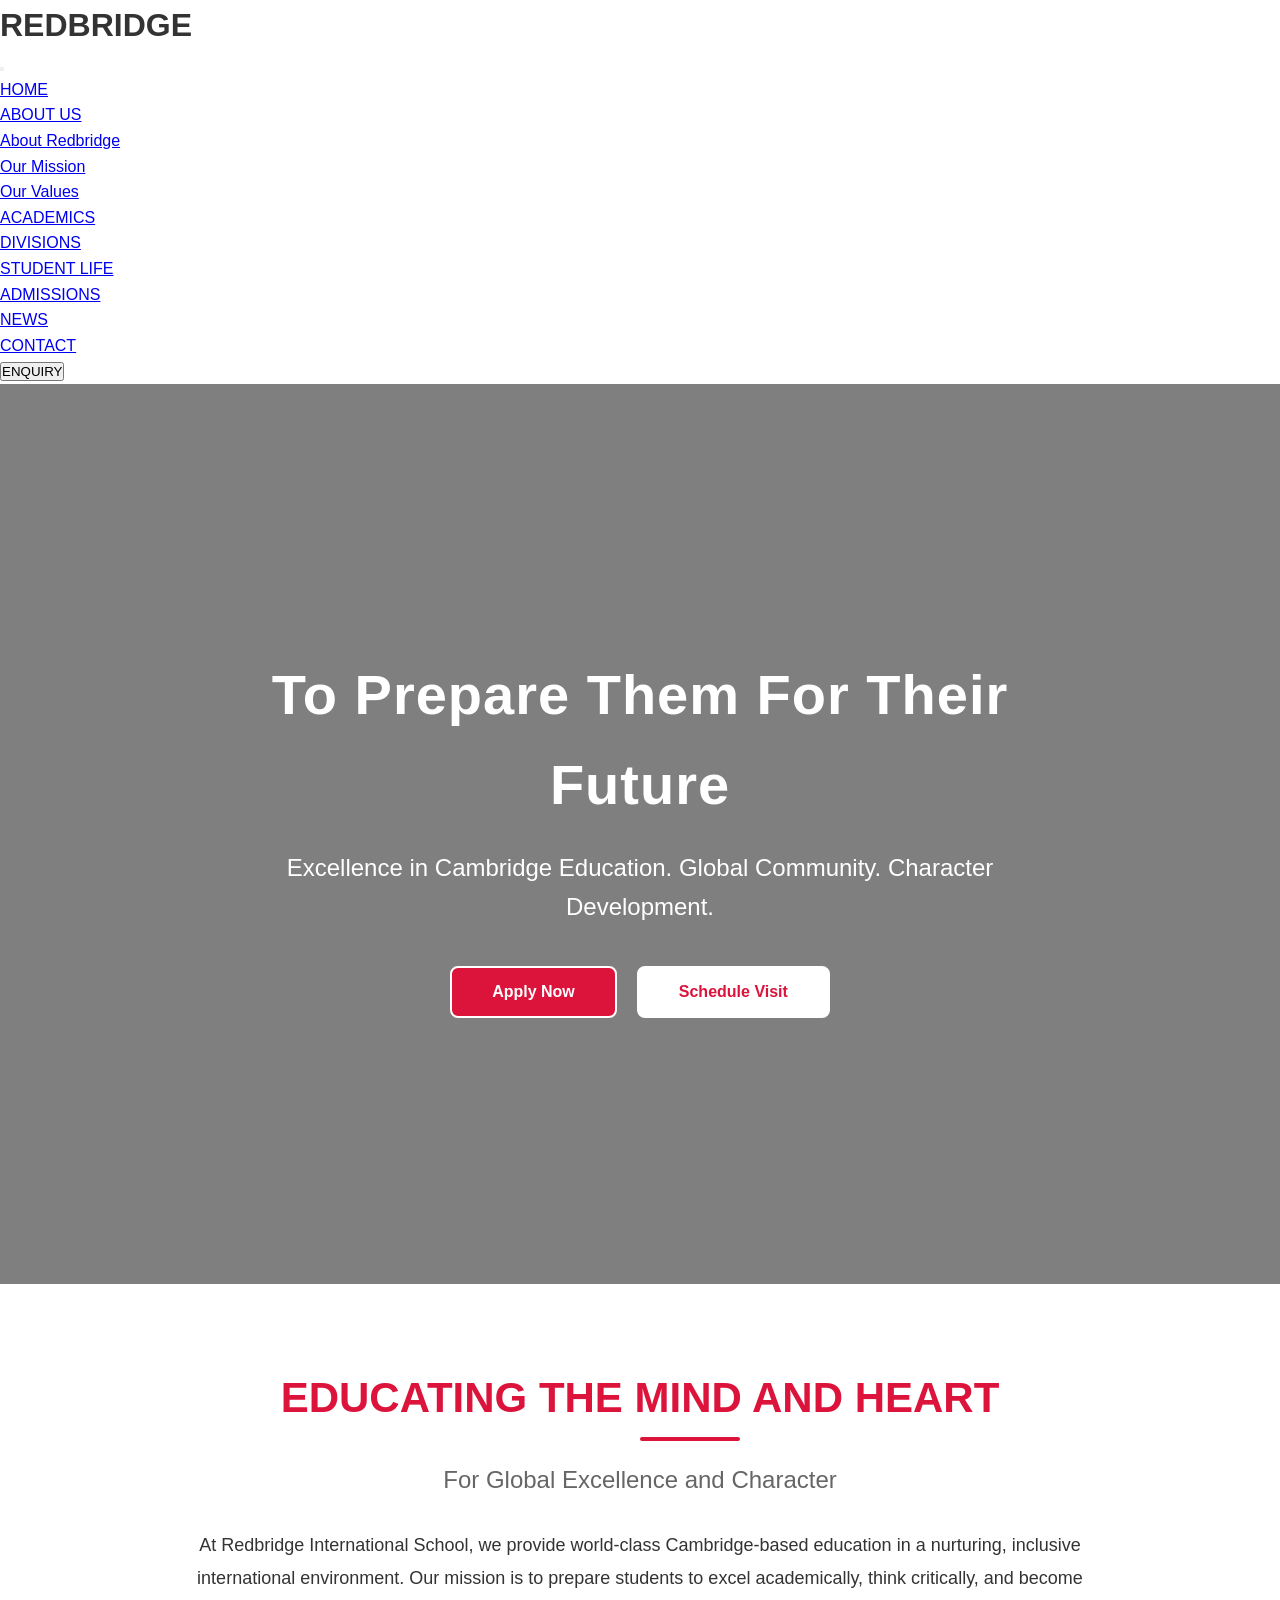
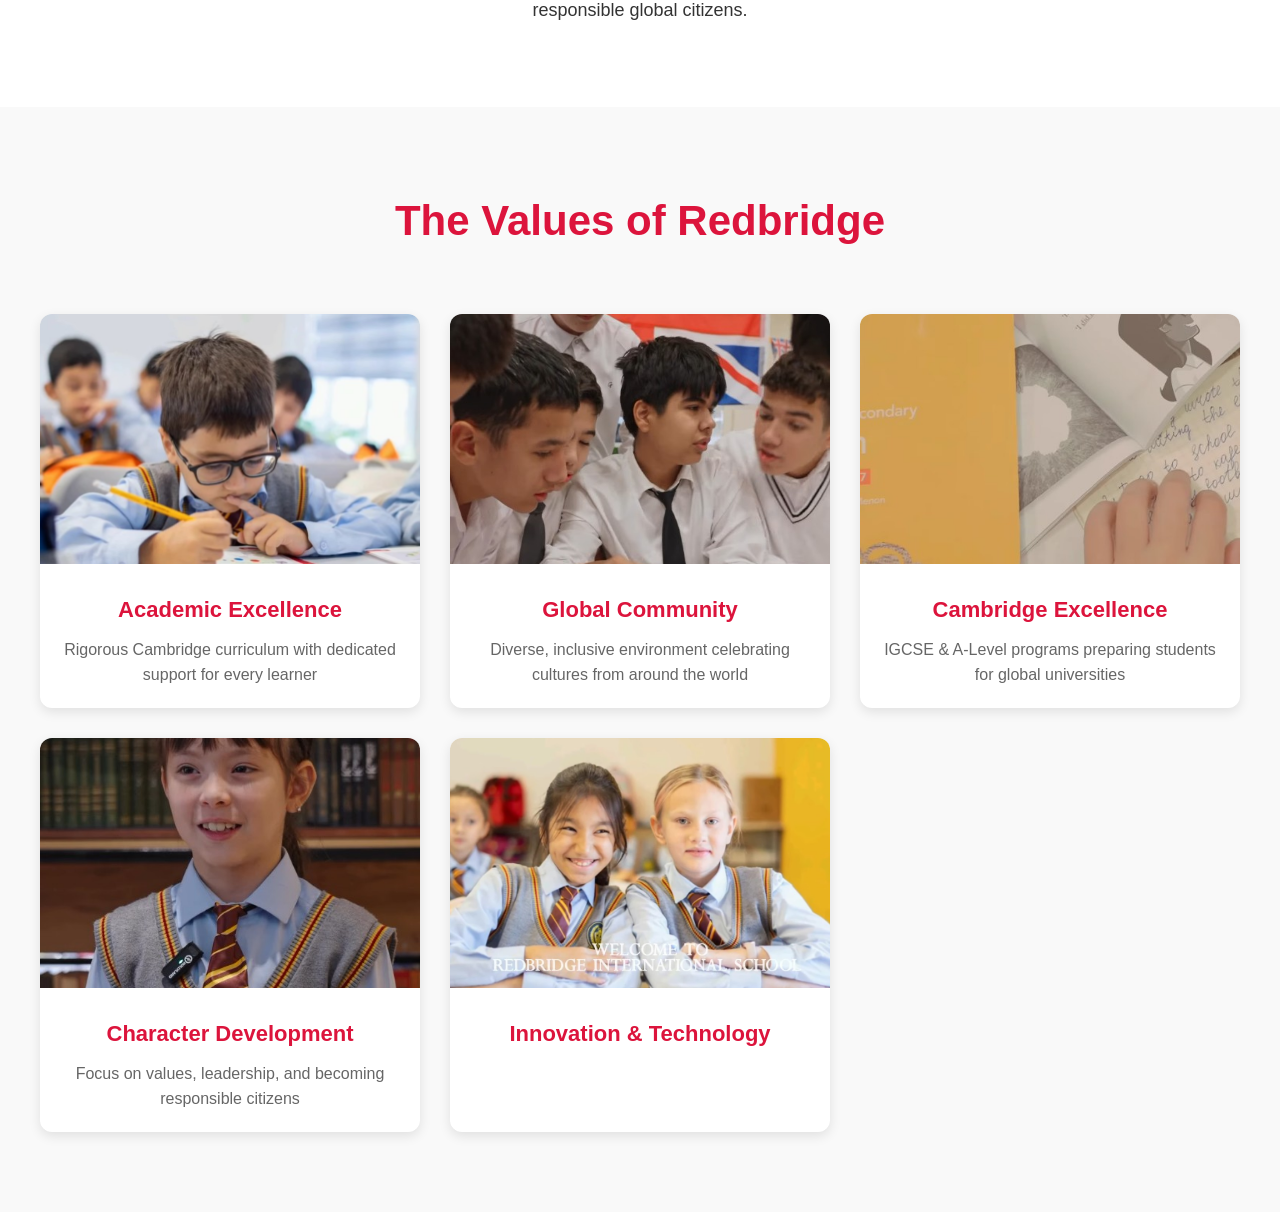
==== commit 59458bf7: "Update index.html" ====
--- a/index.html
+++ b/index.html
@@ -7,6 +7,47 @@
     <link rel="stylesheet" href="styles.css">
 </head>
 <body>
+
+<!-- ===== HEADER & NAVIGATION ===== -->
+<header class="header">
+    <div class="header-container">
+        <!-- Logo -->
+        <div class="logo">
+            <h1>REDBRIDGE</h1>
+        </div>
+        
+        <!-- Menu Button (Mobile) -->
+        <button class="menu-toggle" id="menuToggle">
+            <span></span>
+            <span></span>
+            <span></span>
+        </button>
+        
+        <!-- Navigation Menu -->
+        <nav class="nav-menu" id="navMenu">
+            <ul>
+                <li><a href="index.html">HOME</a></li>
+                <li class="dropdown">
+                    <a href="about-us.html">ABOUT US</a>
+                    <ul class="submenu">
+                        <li><a href="about-us.html">About Redbridge</a></li>
+                        <li><a href="about-us.html#mission">Our Mission</a></li>
+                        <li><a href="about-us.html#values">Our Values</a></li>
+                    </ul>
+                </li>
+                <li><a href="academics.html">ACADEMICS</a></li>
+                <li><a href="divisions.html">DIVISIONS</a></li>
+                <li><a href="student-life.html">STUDENT LIFE</a></li>
+                <li><a href="admissions.html">ADMISSIONS</a></li>
+                <li><a href="news.html">NEWS</a></li>
+                <li><a href="contact.html">CONTACT</a></li>
+            </ul>
+        </nav>
+        
+        <!-- Enquiry Button -->
+        <button class="enquiry-btn">ENQUIRY</button>
+    </div>
+</header>
 
 <!-- ===== 1. HERO SECTION WITH VIDEO ===== -->
 <section class="hero hero-home">
@@ -69,76 +110,3 @@
         <div class="value-card">
             <img src="ac2.jpg" alt="Innovation">
             <h3>Innovation & Technology</h3>
-            <p>21st-century learning with integrated technology and creativity</p>
-        </div>
-        
-        <div class="value-card">
-            <img src="ac1.jpg" alt="Holistic">
-            <h3>Holistic Education</h3>
-            <p>Athletics, arts, and extracurricular activities for well-rounded growth</p>
-        </div>
-    </div>
-</section>
-
-<!-- ===== 4. FEATURED SECTIONS (Alternating) ===== -->
-
-<section class="featured-section">
-    <div class="featured-content">
-        <img src="ac2.jpg" alt="Welcome" class="featured-image featured-image-left">
-        <div class="featured-text">
-            <h2>Welcome to Our Community</h2>
-            <p>Redbridge is more than a school—it's a family. Our diverse student body, 
-               dedicated faculty, and vibrant campus create an environment where every student 
-               feels valued and supported.</p>
-            <a href="about-us.html" class="discover-link">Discover More →</a>
-        </div>
-    </div>
-</section>
-
-<section class="featured-section featured-section-reverse">
-    <div class="featured-content">
-        <div class="featured-text">
-            <h2>Academic Excellence</h2>
-            <p>Our Cambridge-based curriculum challenges students to think critically, 
-               collaborate effectively, and develop a lifelong love of learning. With an 8:1 
-               student-to-teacher ratio, we ensure every student receives personalized attention.</p>
-            <a href="academics.html" class="discover-link">Discover More →</a>
-        </div>
-        <img src="ac3.jpg" alt="Academics" class="featured-image featured-image-right">
-    </div>
-</section>
-
-<section class="featured-section">
-    <div class="featured-content">
-        <img src="ac4.jpg" alt="Cambridge" class="featured-image featured-image-left">
-        <div class="featured-text">
-            <h2>Cambridge Program</h2>
-            <p>Our IGCSE and A-Level programs are internationally recognized, preparing 
-               students for admission to top universities worldwide. Students develop critical 
-               thinking and problem-solving skills essential for success.</p>
-            <a href="academics.html" class="discover-link">Learn More →</a>
-        </div>
-    </div>
-</section>
-
-<section class="featured-section featured-section-reverse">
-    <div class="featured-content">
-        <div class="featured-text">
-            <h2>Student Life & Activities</h2>
-            <p>Beyond academics, students thrive through athletics, arts, clubs, and 
-               community service. We believe in developing the whole person—academically, 
-               physically, socially, and emotionally.</p>
-            <a href="student-life.html" class="discover-link">Discover More →</a>
-        </div>
-        <img src="ac5.jpg" alt="Student Life" class="featured-image featured-image-right">
-    </div>
-</section>
-
-<!-- ===== 5. STUDENT SPOTLIGHTS ===== -->
-<section class="spotlights-section">
-    <h2>Meet Our Students</h2>
-    <p class="section-subtitle">Hear from students about their Redbridge experience</p>
-    
-    <div class="spotlights-grid">
-        <div class="spotlight-card">
-            <img src="ac5.jpg" alt="Stud
--- a/styles.css
+++ b/styles.css
@@ -1,5 +1,29 @@
-/* ===== GLOBAL ANIMATIONS ===== */
-
+/* ===== GLOBAL ===== */
+* {
+    margin: 0;
+    padding: 0;
+    box-sizing: border-box;
+}
+
+:root {
+    --primary-red: #DC143C;
+    --dark-red: #B22222;
+    --white: #FFFFFF;
+    --light-gray: #F5F7FA;
+}
+
+html {
+    scroll-behavior: smooth;
+}
+
+body {
+    font-family: 'Segoe UI', Tahoma, Geneva, Verdana, sans-serif;
+    line-height: 1.6;
+    color: #333;
+    background: white;
+}
+
+/* ===== ANIMATIONS ===== */
 @keyframes fadeInUp {
     from {
         opacity: 0;
@@ -23,12 +47,8 @@
 }
 
 @keyframes fadeIn {
-    from {
-        opacity: 0;
-    }
-    to {
-        opacity: 1;
-    }
+    from { opacity: 0; }
+    to { opacity: 1; }
 }
 
 @keyframes slideInLeft {
@@ -64,12 +84,14 @@
     }
 }
 
-@keyframes bounce {
-    0%, 100% {
-        transform: translateY(0);
-    }
-    50% {
-        transform: translateY(-10px);
+@keyframes zoomIn {
+    from {
+        transform: scale(1.1);
+        opacity: 0;
+    }
+    to {
+        transform: scale(1);
+        opacity: 1;
     }
 }
 
@@ -107,17 +129,6 @@
     animation: zoomIn 1.5s ease-out;
 }
 
-@keyframes zoomIn {
-    from {
-        transform: scale(1.1);
-        opacity: 0;
-    }
-    to {
-        transform: scale(1);
-        opacity: 1;
-    }
-}
-
 .hero-overlay {
     position: absolute;
     top: 0;
@@ -166,7 +177,6 @@
     text-align: center;
     max-width: 1000px;
     margin: 0 auto;
-    animation: fadeIn 0.8s ease-out;
 }
 
 .mission-section h2 {
@@ -207,7 +217,7 @@
     animation: fadeInUp 0.8s ease-out 0.4s both;
 }
 
-/* ===== VALUES GRID (6 Cards) ===== */
+/* ===== VALUES SECTION (6 Cards) ===== */
 .values-section {
     padding: 80px 40px;
     background: #f9f9f9;
@@ -240,7 +250,6 @@
     animation-fill-mode: both;
 }
 
-/* Stagger animation for cards */
 .value-card:nth-child(1) { animation-delay: 0s; }
 .value-card:nth-child(2) { animation-delay: 0.1s; }
 .value-card:nth-child(3) { animation-delay: 0.2s; }
@@ -287,7 +296,7 @@
     color: #333;
 }
 
-/* ===== FEATURED SECTIONS ===== */
+/* ===== FEATURED SECTIONS (ALTERNATING) ===== */
 .featured-section {
     padding: 60px 40px;
     max-width: 1200px;
@@ -309,6 +318,13 @@
 
 .featured-section-reverse {
     flex-direction: row-reverse;
+}
+
+.featured-content {
+    display: flex;
+    align-items: center;
+    gap: 50px;
+    width: 100%;
 }
 
 .featured-image {
@@ -809,11 +825,6 @@
     font-size: 18px;
 }
 
-/* ===== SMOOTH SCROLLING ===== */
-html {
-    scroll-behavior: smooth;
-}
-
 /* ===== RESPONSIVE ===== */
 @media (max-width: 768px) {
     .hero-content h1 {
@@ -824,6 +835,11 @@
         flex-direction: column !important;
         gap: 30px;
         padding: 40px 20px;
+    }
+    
+    .featured-content {
+        flex-direction: column !important;
+        gap: 30px;
     }
     
     .featured-image {
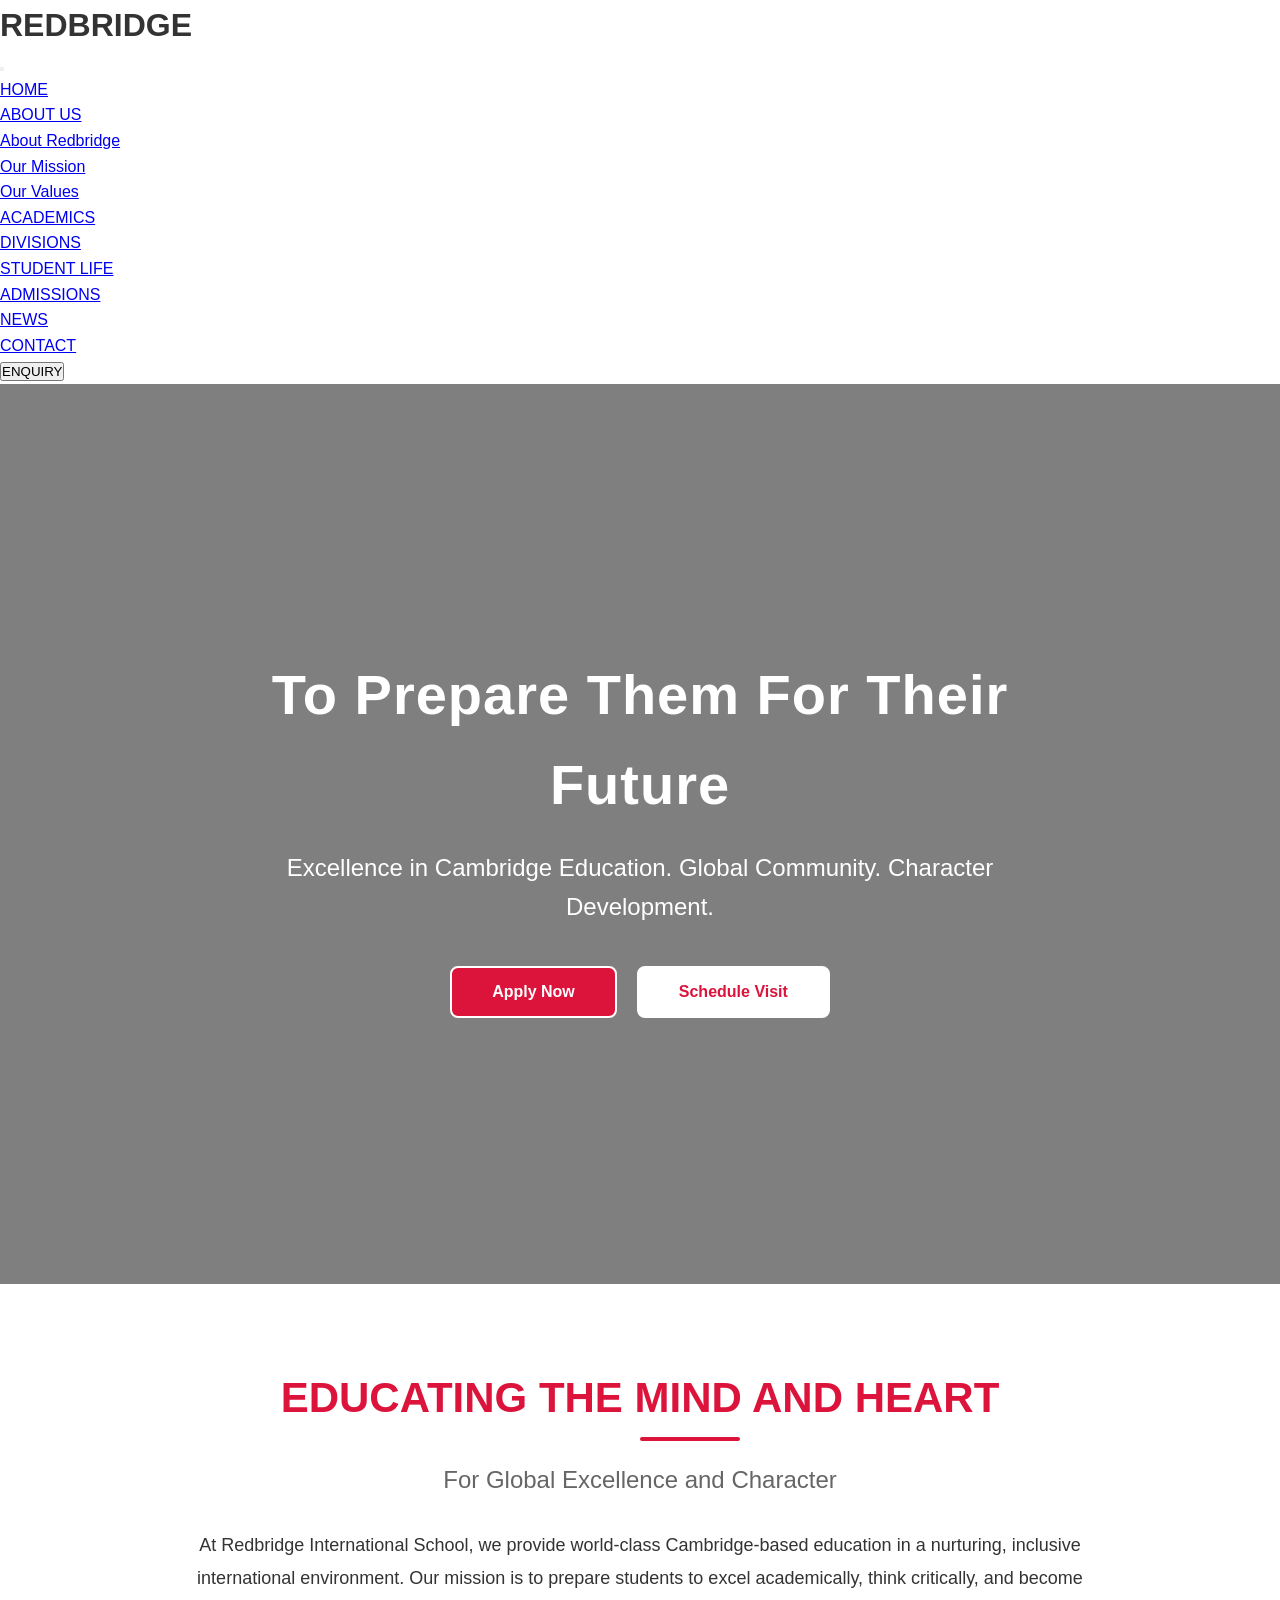
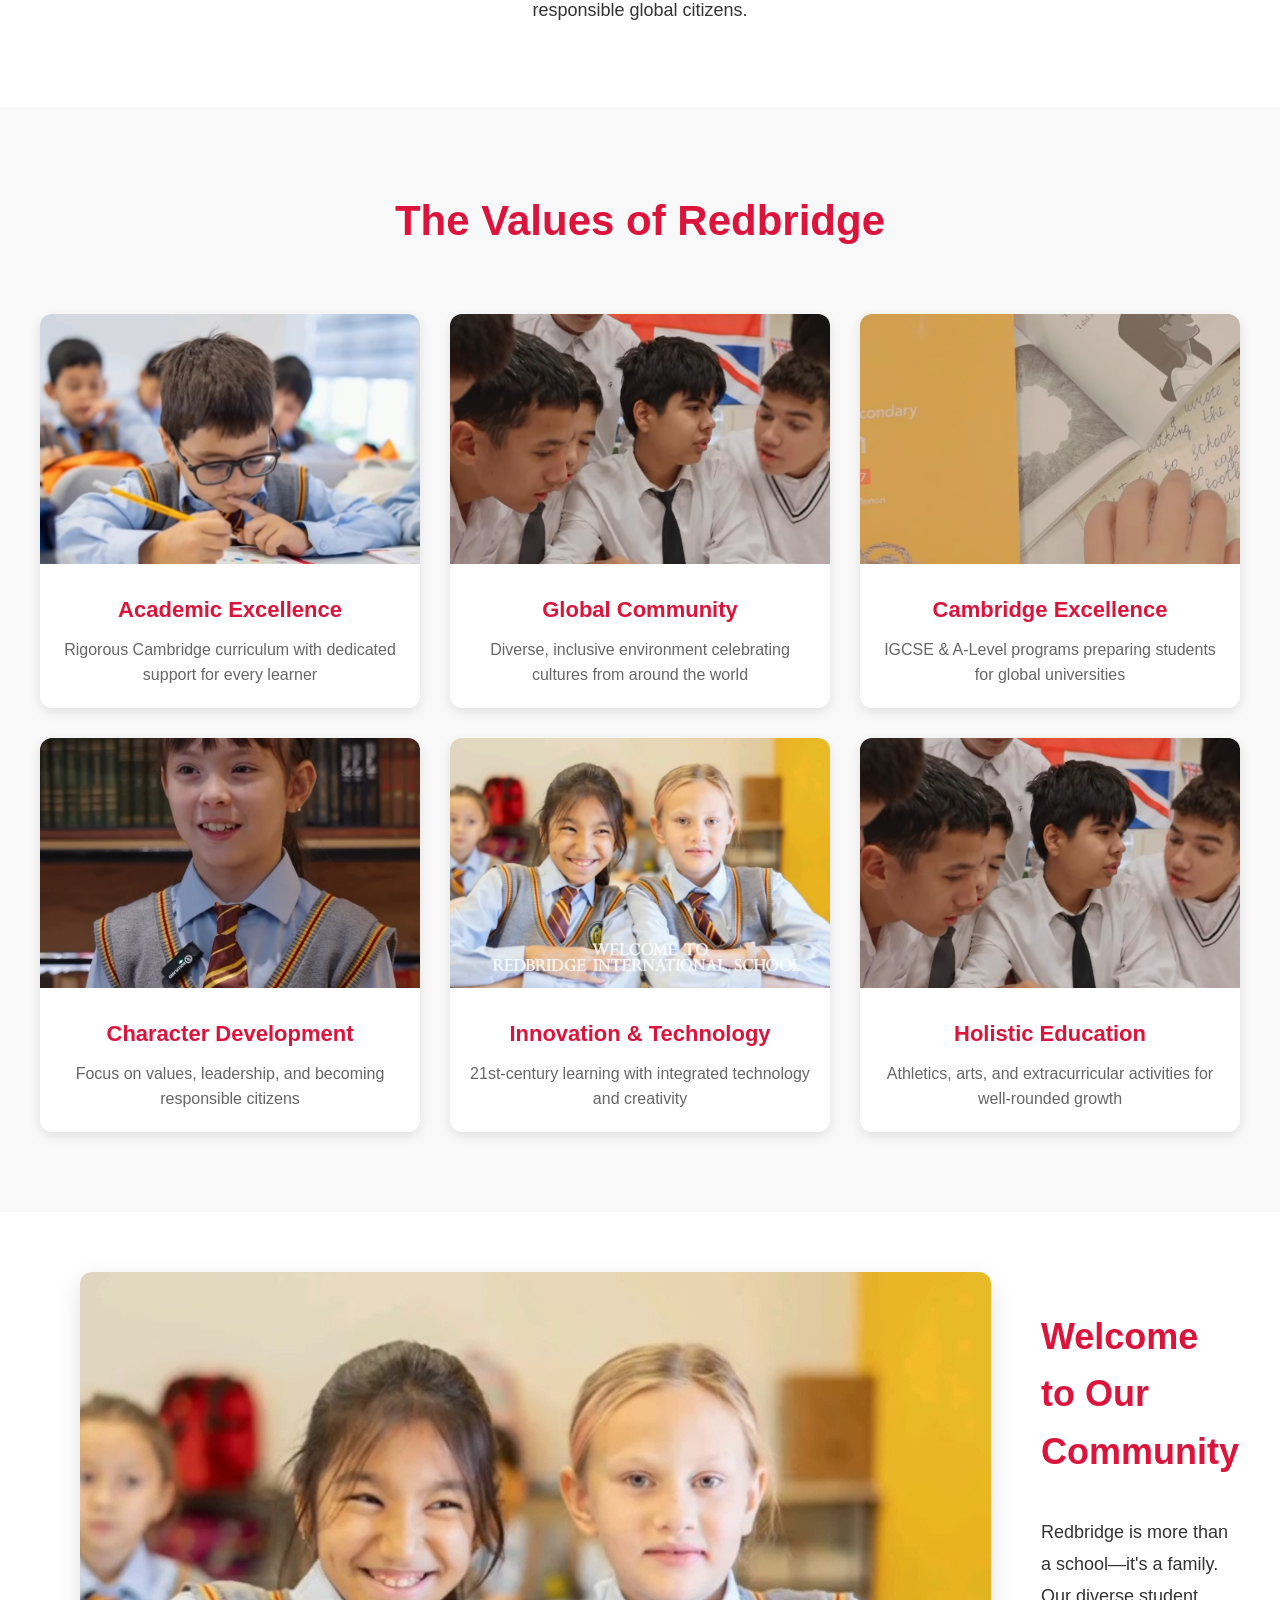
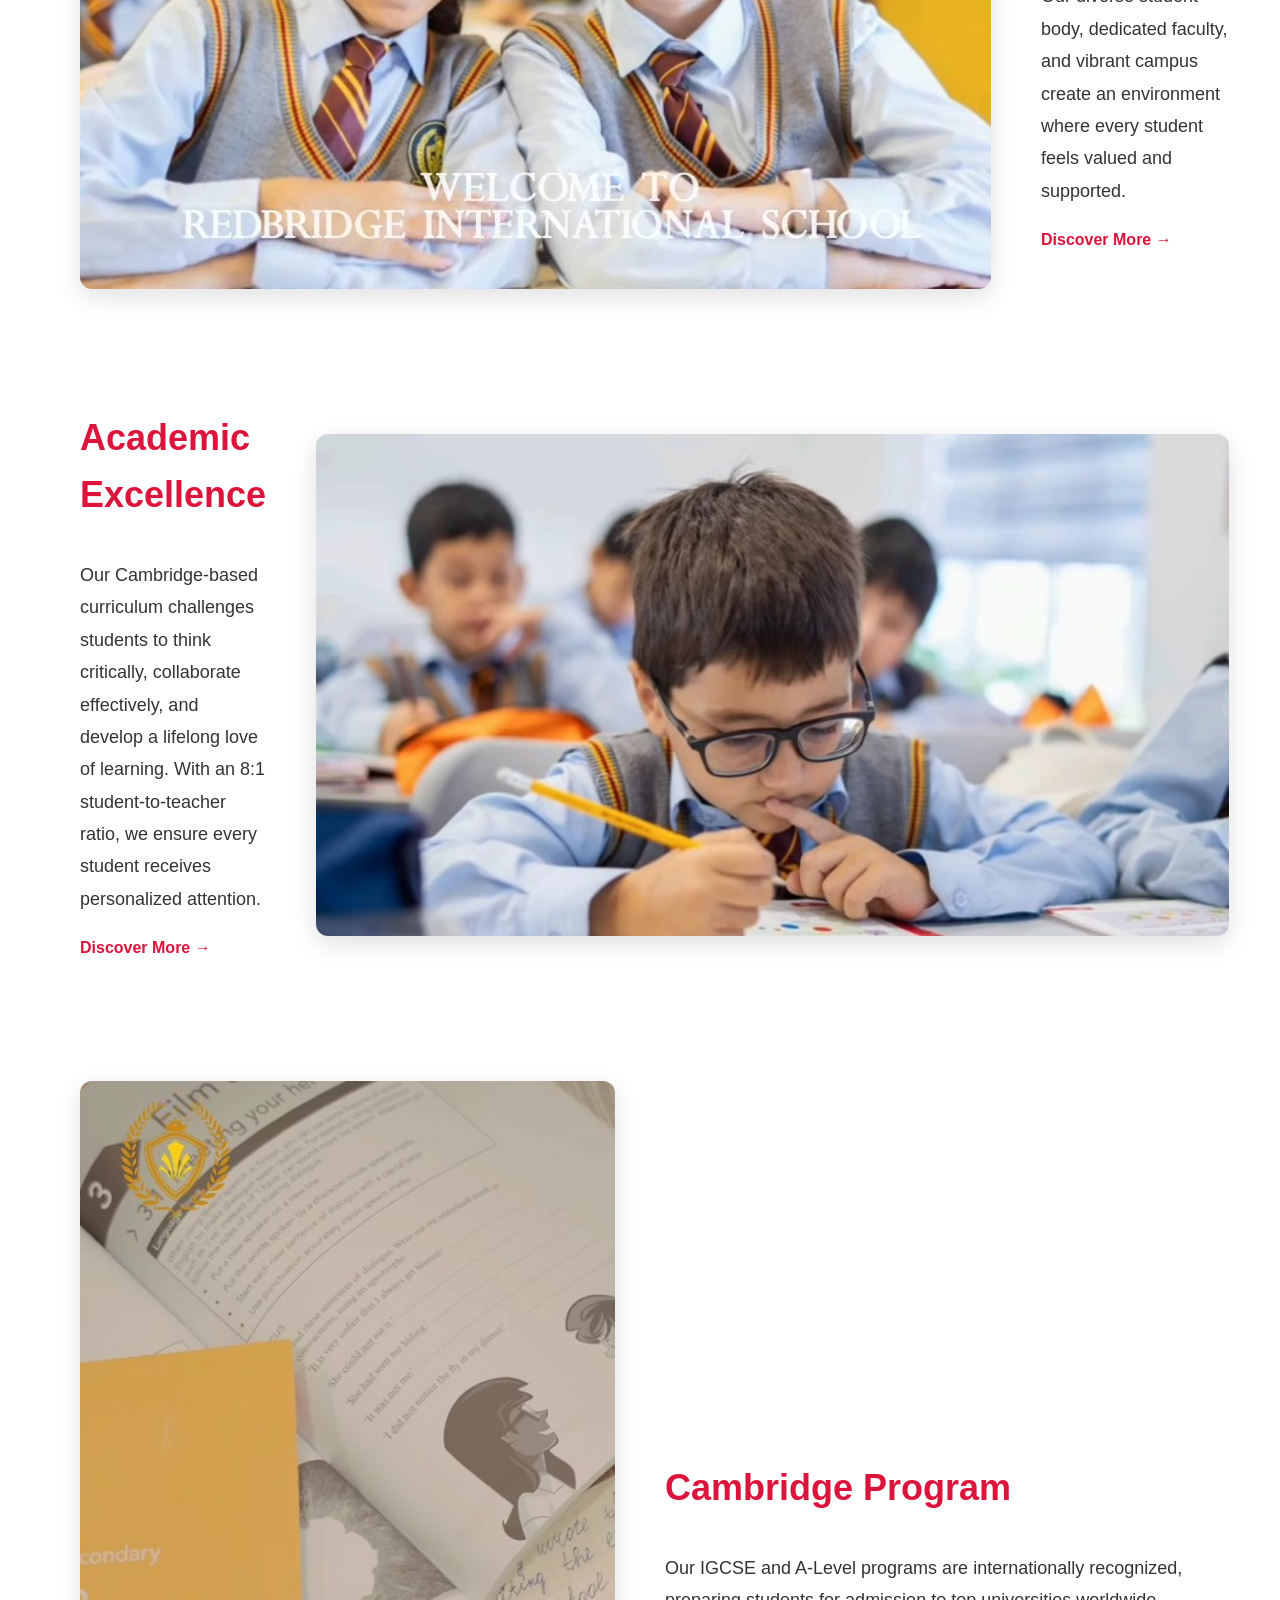
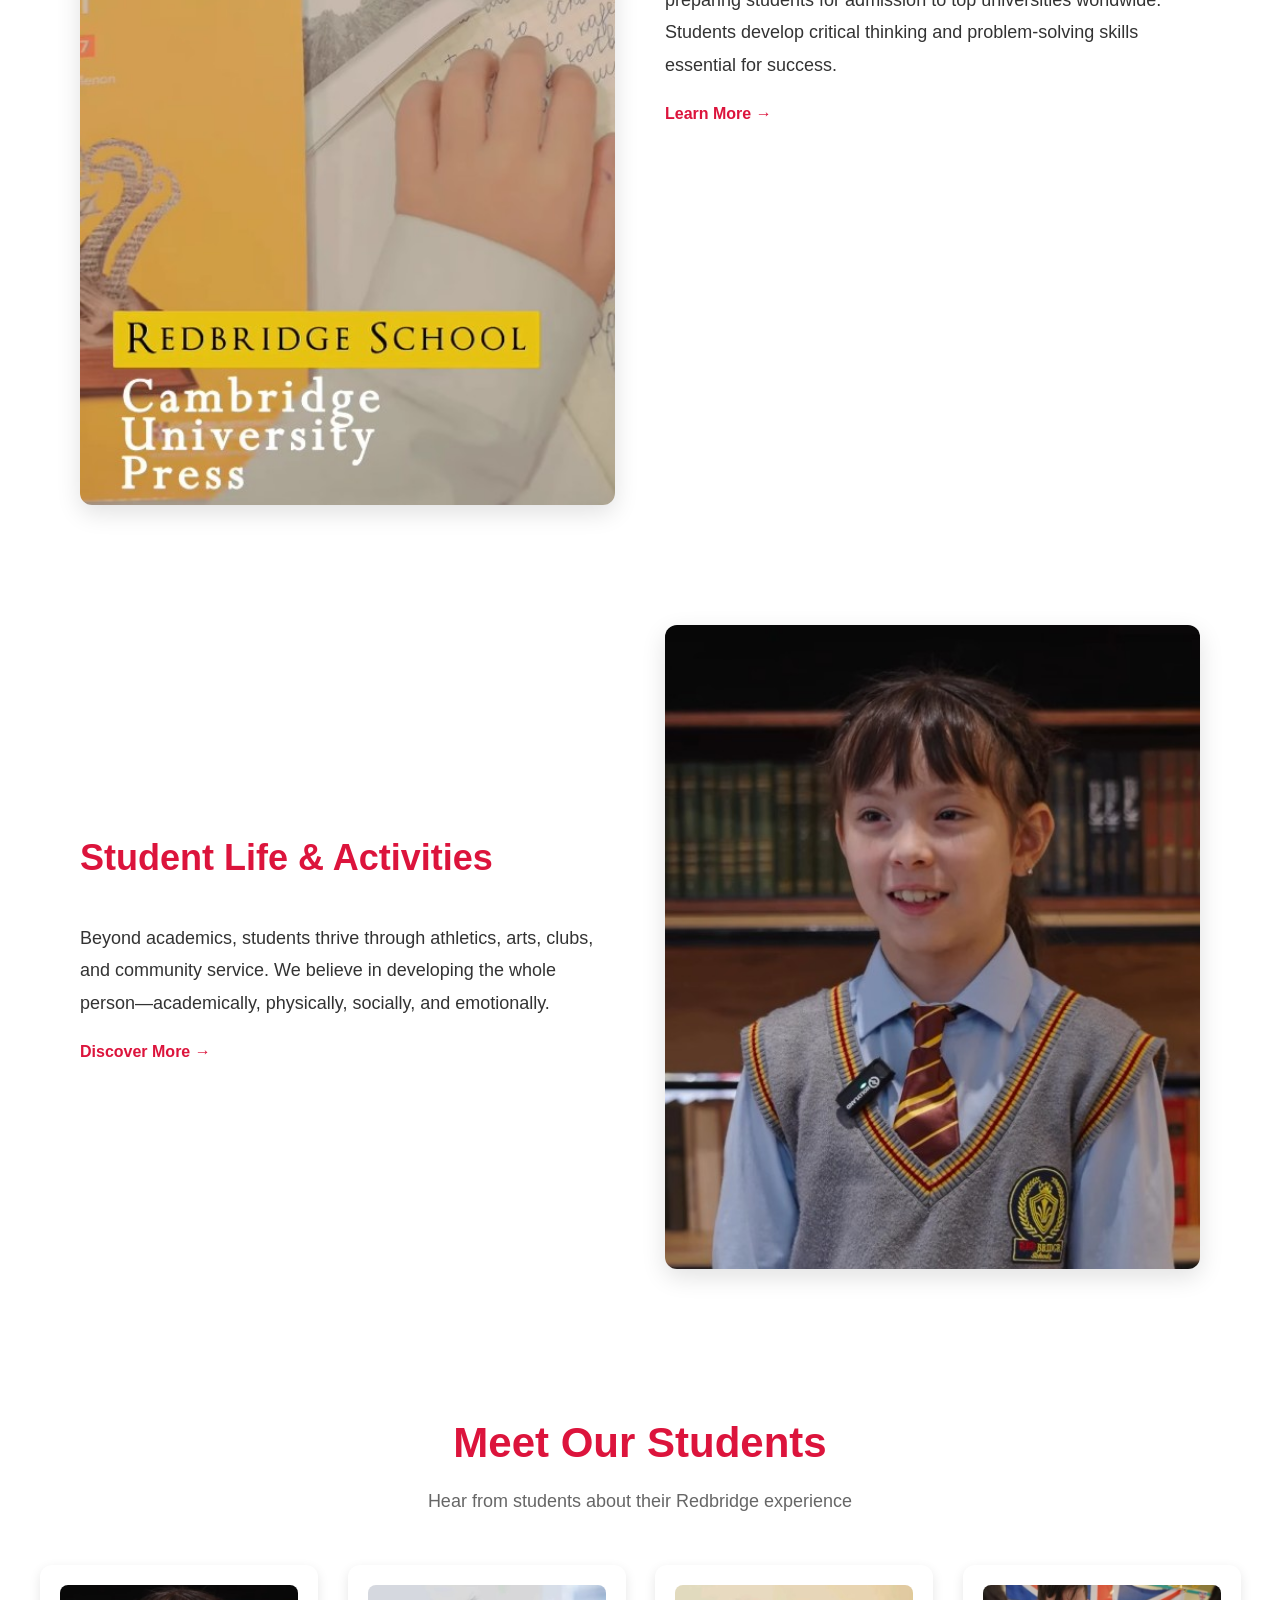
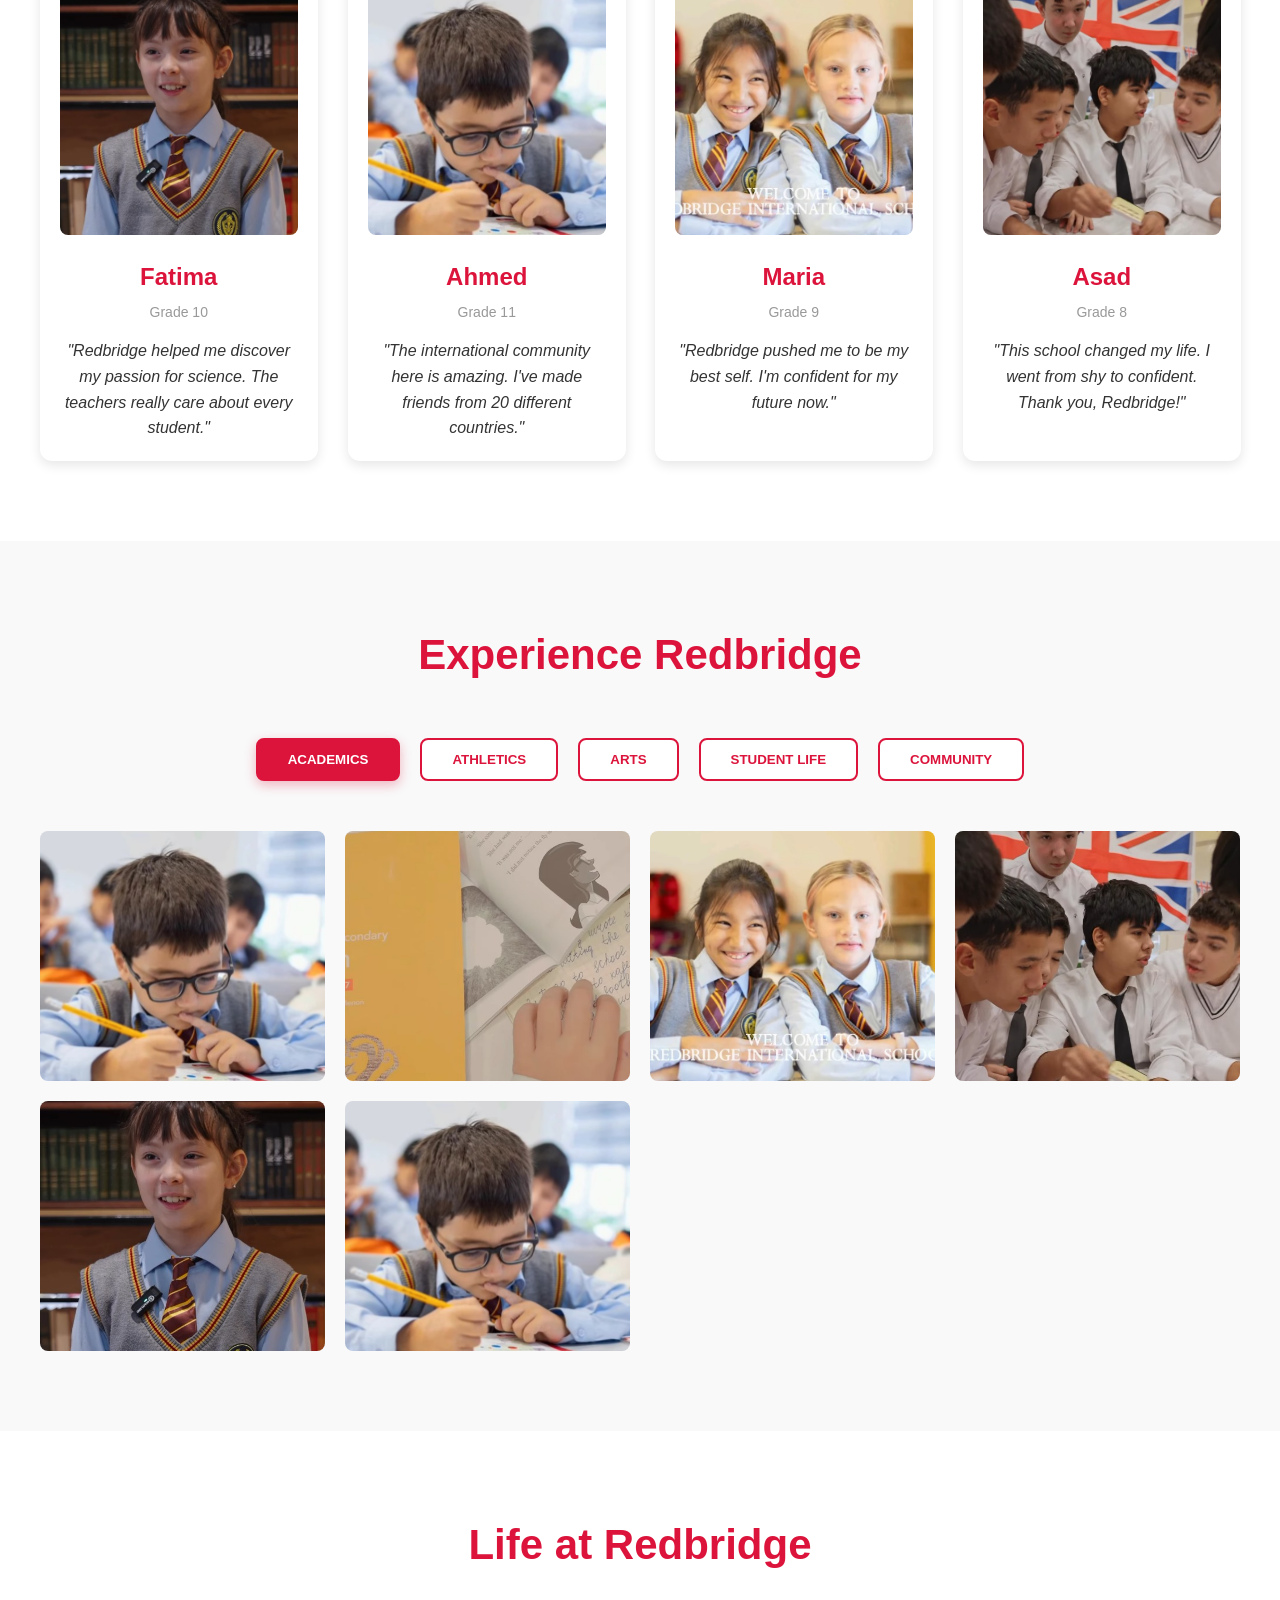
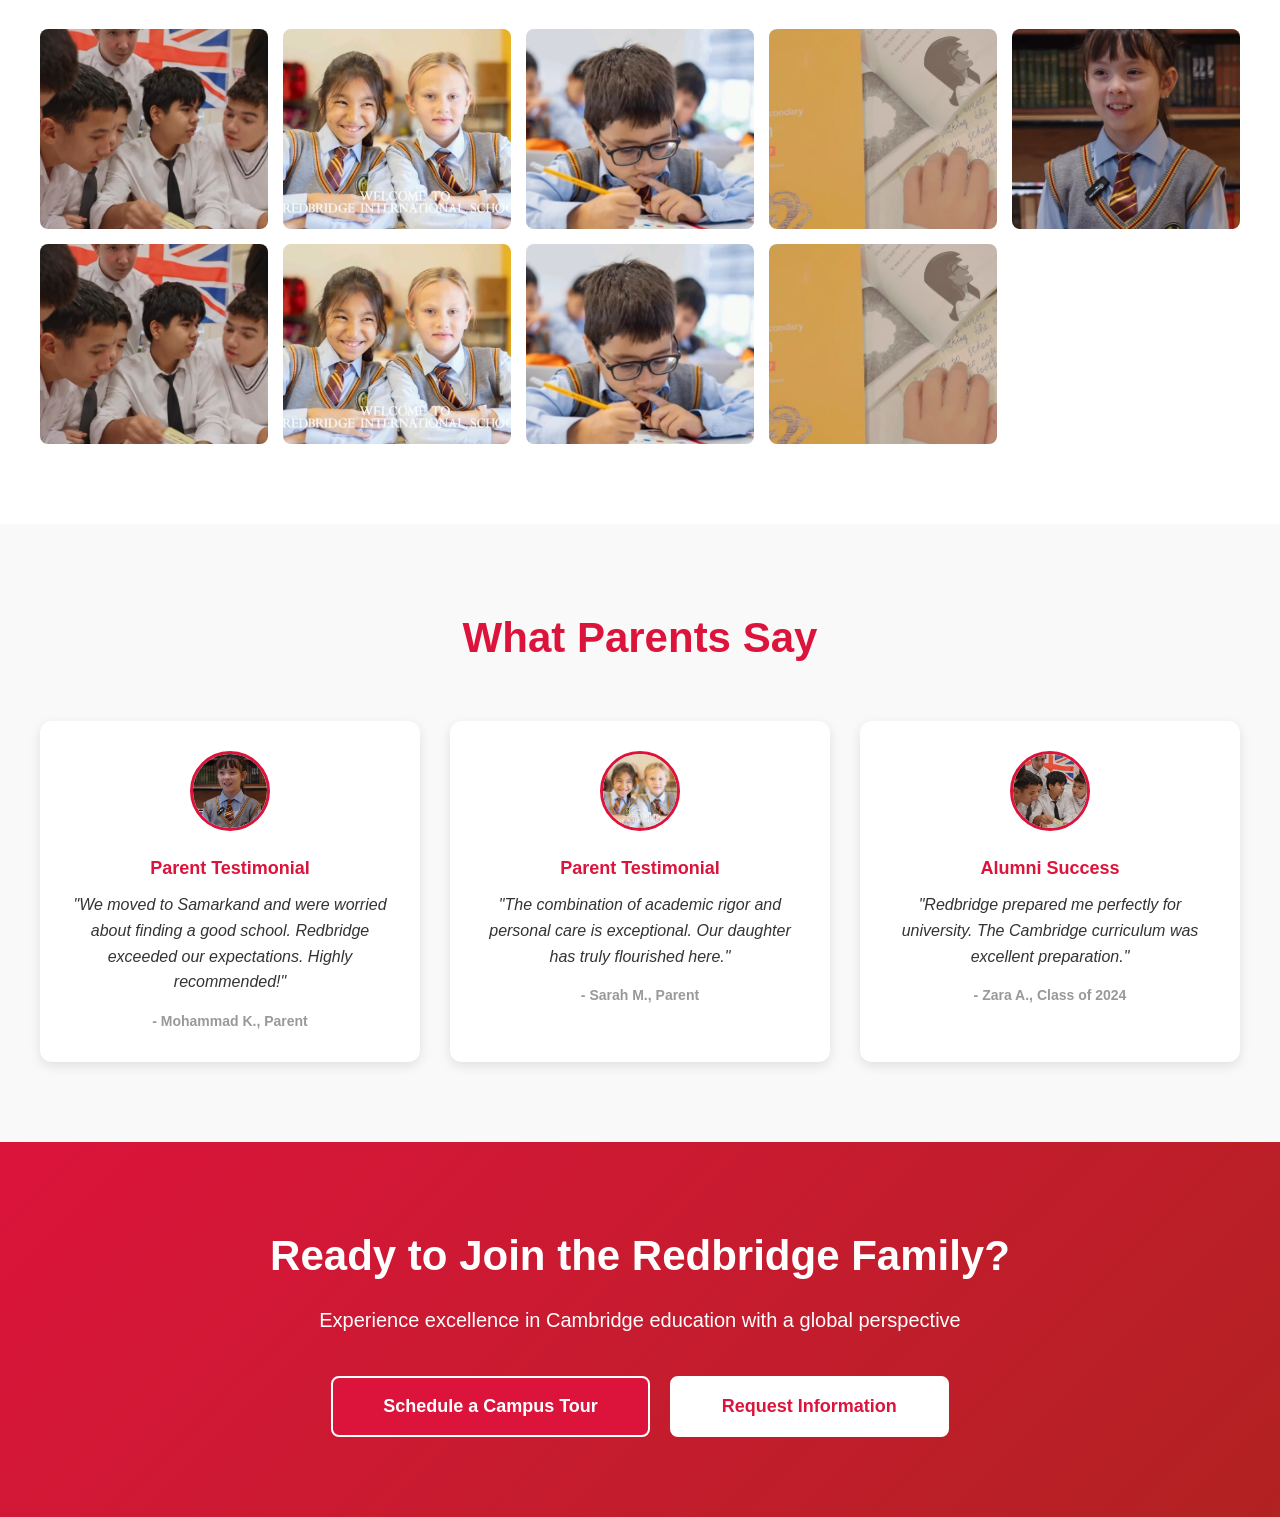
==== commit 4aab67bb: "Update index.html" ====
--- a/index.html
+++ b/index.html
@@ -110,3 +110,276 @@
         <div class="value-card">
             <img src="ac2.jpg" alt="Innovation">
             <h3>Innovation & Technology</h3>
+            <p>21st-century learning with integrated technology and creativity</p>
+        </div>
+        
+        <div class="value-card">
+            <img src="ac1.jpg" alt="Holistic">
+            <h3>Holistic Education</h3>
+            <p>Athletics, arts, and extracurricular activities for well-rounded growth</p>
+        </div>
+    </div>
+</section>
+
+<!-- ===== 4. FEATURED SECTIONS (Alternating) ===== -->
+
+<section class="featured-section">
+    <div class="featured-content">
+        <img src="ac2.jpg" alt="Welcome" class="featured-image featured-image-left">
+        <div class="featured-text">
+            <h2>Welcome to Our Community</h2>
+            <p>Redbridge is more than a school—it's a family. Our diverse student body, 
+               dedicated faculty, and vibrant campus create an environment where every student 
+               feels valued and supported.</p>
+            <a href="about-us.html" class="discover-link">Discover More →</a>
+        </div>
+    </div>
+</section>
+
+<section class="featured-section featured-section-reverse">
+    <div class="featured-content">
+        <div class="featured-text">
+            <h2>Academic Excellence</h2>
+            <p>Our Cambridge-based curriculum challenges students to think critically, 
+               collaborate effectively, and develop a lifelong love of learning. With an 8:1 
+               student-to-teacher ratio, we ensure every student receives personalized attention.</p>
+            <a href="academics.html" class="discover-link">Discover More →</a>
+        </div>
+        <img src="ac3.jpg" alt="Academics" class="featured-image featured-image-right">
+    </div>
+</section>
+
+<section class="featured-section">
+    <div class="featured-content">
+        <img src="ac4.jpg" alt="Cambridge" class="featured-image featured-image-left">
+        <div class="featured-text">
+            <h2>Cambridge Program</h2>
+            <p>Our IGCSE and A-Level programs are internationally recognized, preparing 
+               students for admission to top universities worldwide. Students develop critical 
+               thinking and problem-solving skills essential for success.</p>
+            <a href="academics.html" class="discover-link">Learn More →</a>
+        </div>
+    </div>
+</section>
+
+<section class="featured-section featured-section-reverse">
+    <div class="featured-content">
+        <div class="featured-text">
+            <h2>Student Life & Activities</h2>
+            <p>Beyond academics, students thrive through athletics, arts, clubs, and 
+               community service. We believe in developing the whole person—academically, 
+               physically, socially, and emotionally.</p>
+            <a href="student-life.html" class="discover-link">Discover More →</a>
+        </div>
+        <img src="ac5.jpg" alt="Student Life" class="featured-image featured-image-right">
+    </div>
+</section>
+
+<!-- ===== 5. STUDENT SPOTLIGHTS ===== -->
+<section class="spotlights-section">
+    <h2>Meet Our Students</h2>
+    <p class="section-subtitle">Hear from students about their Redbridge experience</p>
+    
+    <div class="spotlights-grid">
+        <div class="spotlight-card">
+            <img src="ac5.jpg" alt="Student">
+            <h3>Fatima</h3>
+            <p class="grade">Grade 10</p>
+            <p class="quote">"Redbridge helped me discover my passion for science. 
+                           The teachers really care about every student."</p>
+        </div>
+        
+        <div class="spotlight-card">
+            <img src="ac3.jpg" alt="Student">
+            <h3>Ahmed</h3>
+            <p class="grade">Grade 11</p>
+            <p class="quote">"The international community here is amazing. 
+                           I've made friends from 20 different countries."</p>
+        </div>
+        
+        <div class="spotlight-card">
+            <img src="ac2.jpg" alt="Student">
+            <h3>Maria</h3>
+            <p class="grade">Grade 9</p>
+            <p class="quote">"Redbridge pushed me to be my best self. 
+                           I'm confident for my future now."</p>
+        </div>
+        
+        <div class="spotlight-card">
+            <img src="ac1.jpg" alt="Student">
+            <h3>Asad</h3>
+            <p class="grade">Grade 8</p>
+            <p class="quote">"This school changed my life. I went from shy to confident. 
+                           Thank you, Redbridge!"</p>
+        </div>
+    </div>
+</section>
+
+<!-- ===== 6. TABBED EXPERIENCE SECTION ===== -->
+<section class="experience-section">
+    <h2>Experience Redbridge</h2>
+    
+    <div class="experience-tabs">
+        <button class="tab-btn active" data-tab="academics">ACADEMICS</button>
+        <button class="tab-btn" data-tab="athletics">ATHLETICS</button>
+        <button class="tab-btn" data-tab="arts">ARTS</button>
+        <button class="tab-btn" data-tab="student-life">STUDENT LIFE</button>
+        <button class="tab-btn" data-tab="community">COMMUNITY</button>
+    </div>
+    
+    <div class="tab-content active" id="academics">
+        <div class="experience-grid">
+            <img src="ac3.jpg" alt="Academics">
+            <img src="ac4.jpg" alt="Academics">
+            <img src="ac2.jpg" alt="Academics">
+            <img src="ac1.jpg" alt="Academics">
+            <img src="ac5.jpg" alt="Academics">
+            <img src="ac3.jpg" alt="Academics">
+        </div>
+    </div>
+    
+    <div class="tab-content" id="athletics">
+        <div class="experience-grid">
+            <img src="ac1.jpg" alt="Athletics">
+            <img src="ac5.jpg" alt="Athletics">
+            <img src="ac3.jpg" alt="Athletics">
+            <img src="ac2.jpg" alt="Athletics">
+            <img src="ac4.jpg" alt="Athletics">
+            <img src="ac1.jpg" alt="Athletics">
+        </div>
+    </div>
+    
+    <div class="tab-content" id="arts">
+        <div class="experience-grid">
+            <img src="ac2.jpg" alt="Arts">
+            <img src="ac3.jpg" alt="Arts">
+            <img src="ac4.jpg" alt="Arts">
+            <img src="ac5.jpg" alt="Arts">
+            <img src="ac1.jpg" alt="Arts">
+            <img src="ac2.jpg" alt="Arts">
+        </div>
+    </div>
+    
+    <div class="tab-content" id="student-life">
+        <div class="experience-grid">
+            <img src="ac4.jpg" alt="Student Life">
+            <img src="ac5.jpg" alt="Student Life">
+            <img src="ac2.jpg" alt="Student Life">
+            <img src="ac1.jpg" alt="Student Life">
+            <img src="ac3.jpg" alt="Student Life">
+            <img src="ac4.jpg" alt="Student Life">
+        </div>
+    </div>
+    
+    <div class="tab-content" id="community">
+        <div class="experience-grid">
+            <img src="ac5.jpg" alt="Community">
+            <img src="ac1.jpg" alt="Community">
+            <img src="ac2.jpg" alt="Community">
+            <img src="ac3.jpg" alt="Community">
+            <img src="ac4.jpg" alt="Community">
+            <img src="ac5.jpg" alt="Community">
+        </div>
+    </div>
+</section>
+
+<!-- ===== 7. IMAGE COLLAGE ===== -->
+<section class="collage-section">
+    <h2>Life at Redbridge</h2>
+    
+    <div class="collage-grid">
+        <img src="ac1.jpg" alt="Collage">
+        <img src="ac2.jpg" alt="Collage">
+        <img src="ac3.jpg" alt="Collage">
+        <img src="ac4.jpg" alt="Collage">
+        <img src="ac5.jpg" alt="Collage">
+        <img src="ac1.jpg" alt="Collage">
+        <img src="ac2.jpg" alt="Collage">
+        <img src="ac3.jpg" alt="Collage">
+        <img src="ac4.jpg" alt="Collage">
+    </div>
+</section>
+
+<!-- ===== 8. TESTIMONIALS ===== -->
+<section class="testimonials-section">
+    <h2>What Parents Say</h2>
+    
+    <div class="testimonials-grid">
+        <div class="testimonial-card">
+            <img src="ac5.jpg" alt="Parent">
+            <h3>Parent Testimonial</h3>
+            <p class="quote">"We moved to Samarkand and were worried about finding a good 
+                           school. Redbridge exceeded our expectations. Highly recommended!"</p>
+            <p class="author">- Mohammad K., Parent</p>
+        </div>
+        
+        <div class="testimonial-card">
+            <img src="ac2.jpg" alt="Parent">
+            <h3>Parent Testimonial</h3>
+            <p class="quote">"The combination of academic rigor and personal care is exceptional. 
+                           Our daughter has truly flourished here."</p>
+            <p class="author">- Sarah M., Parent</p>
+        </div>
+        
+        <div class="testimonial-card">
+            <img src="ac1.jpg" alt="Alumni">
+            <h3>Alumni Success</h3>
+            <p class="quote">"Redbridge prepared me perfectly for university. The Cambridge 
+                           curriculum was excellent preparation."</p>
+            <p class="author">- Zara A., Class of 2024</p>
+        </div>
+    </div>
+</section>
+
+<!-- ===== 9. CALL-TO-ACTION ===== -->
+<section class="final-cta">
+    <h2>Ready to Join the Redbridge Family?</h2>
+    <p>Experience excellence in Cambridge education with a global perspective</p>
+    
+    <div class="cta-buttons">
+        <button class="btn btn-primary large">Schedule a Campus Tour</button>
+        <button class="btn btn-secondary large">Request Information</button>
+    </div>
+</section>
+
+<script>
+    // Mobile Menu Toggle
+    const menuToggle = document.getElementById('menuToggle');
+    const navMenu = document.getElementById('navMenu');
+    
+    if (menuToggle) {
+        menuToggle.addEventListener('click', () => {
+            menuToggle.classList.toggle('active');
+            navMenu.classList.toggle('active');
+        });
+    }
+    
+    // Close menu when clicking on a link
+    if (navMenu) {
+        const navLinks = navMenu.querySelectorAll('a');
+        navLinks.forEach(link => {
+            link.addEventListener('click', () => {
+                menuToggle.classList.remove('active');
+                navMenu.classList.remove('active');
+            });
+        });
+    }
+    
+    // Tab functionality
+    const tabBtns = document.querySelectorAll('.tab-btn');
+    const tabContents = document.querySelectorAll('.tab-content');
+    
+    tabBtns.forEach(btn => {
+        btn.addEventListener('click', () => {
+            tabBtns.forEach(b => b.classList.remove('active'));
+            tabContents.forEach(c => c.classList.remove('active'));
+            
+            btn.classList.add('active');
+            const tabId = btn.getAttribute('data-tab');
+            document.getElementById(tabId).classList.add('active');
+        });
+    });
+</script>
+
+</body>
+</html>
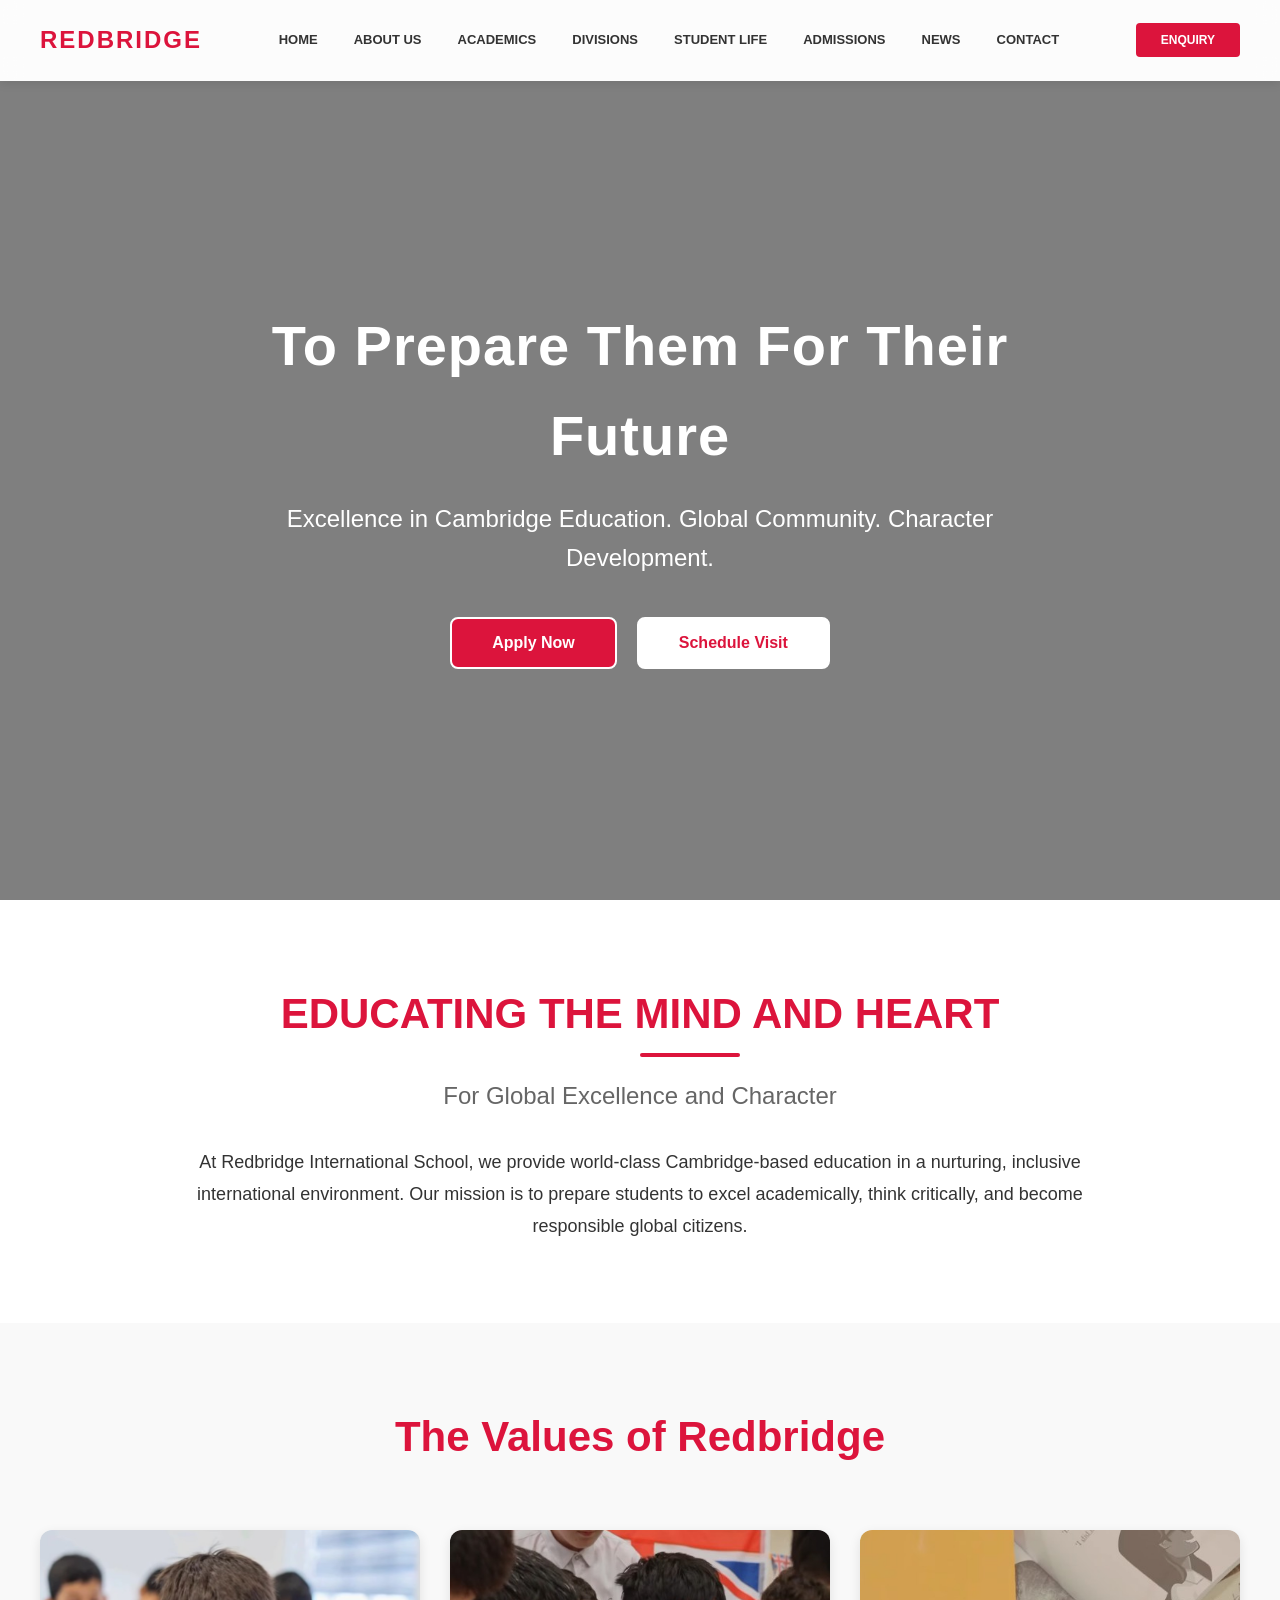
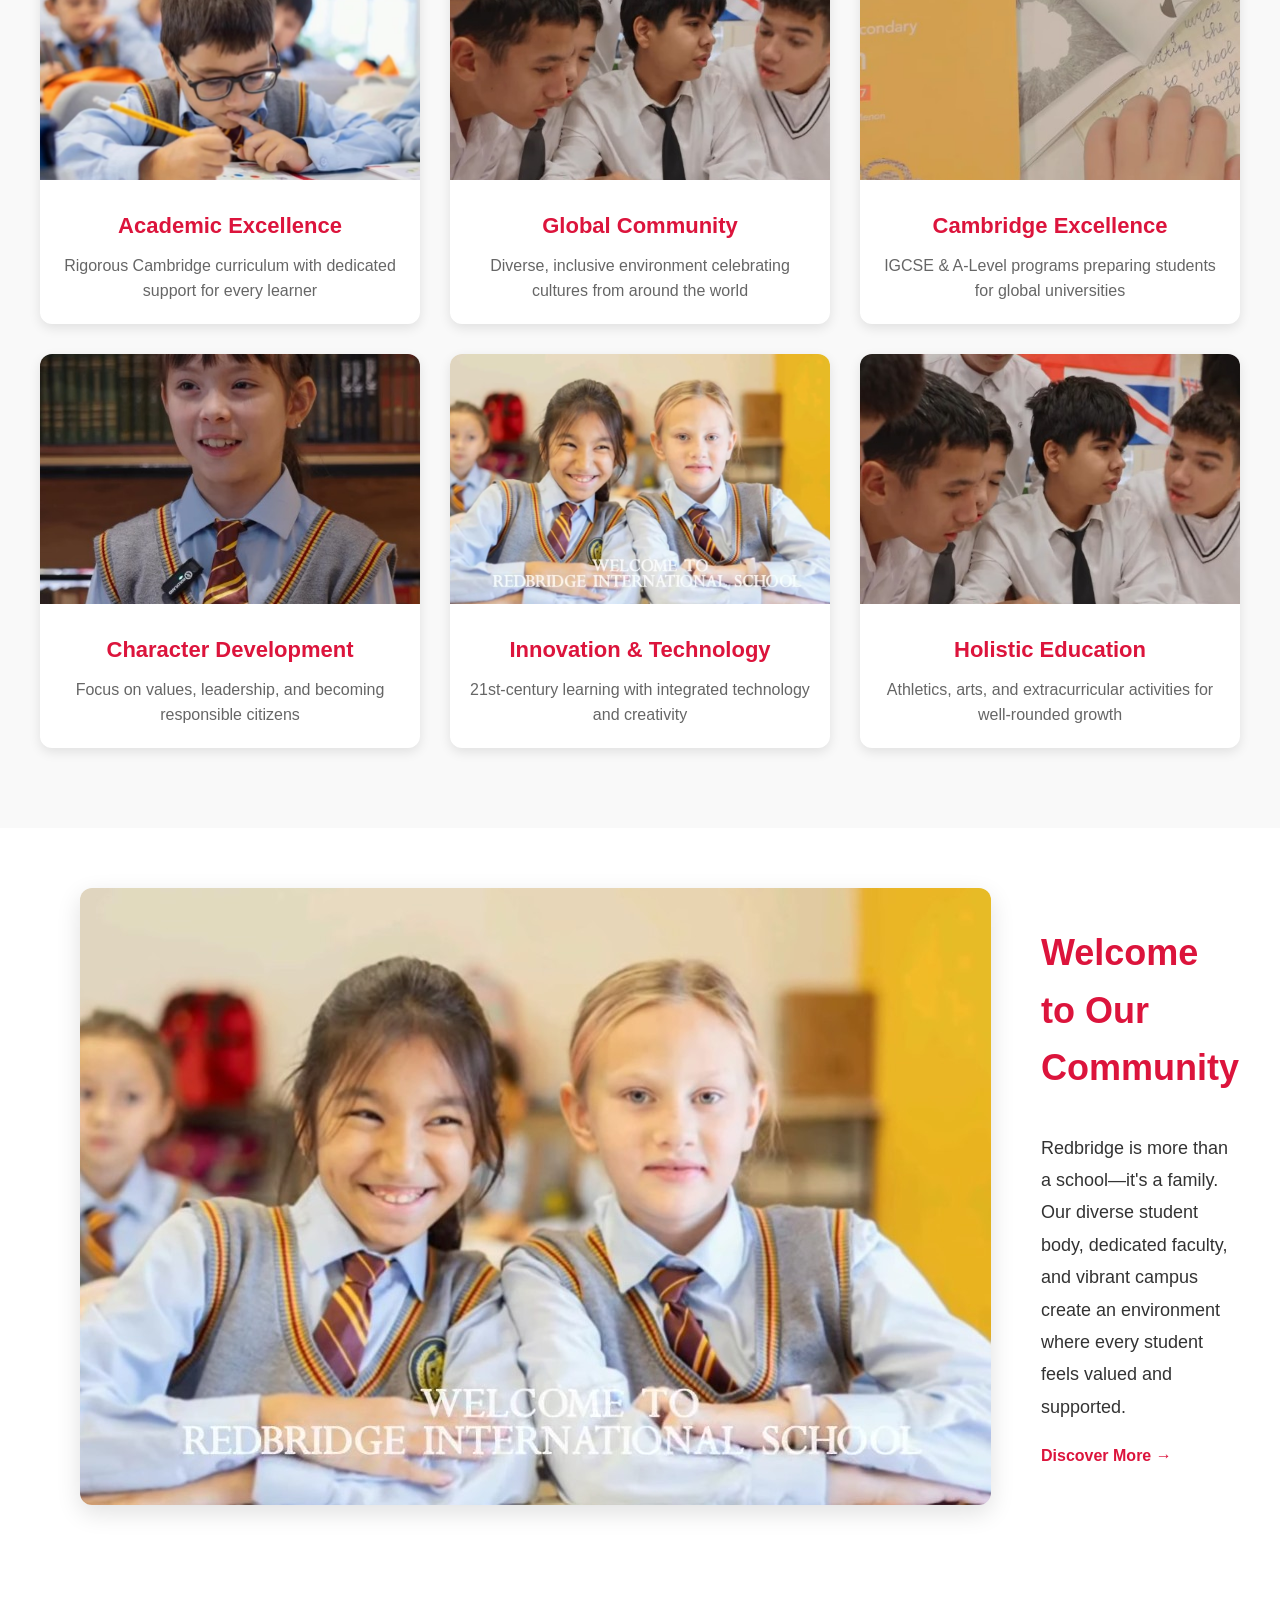
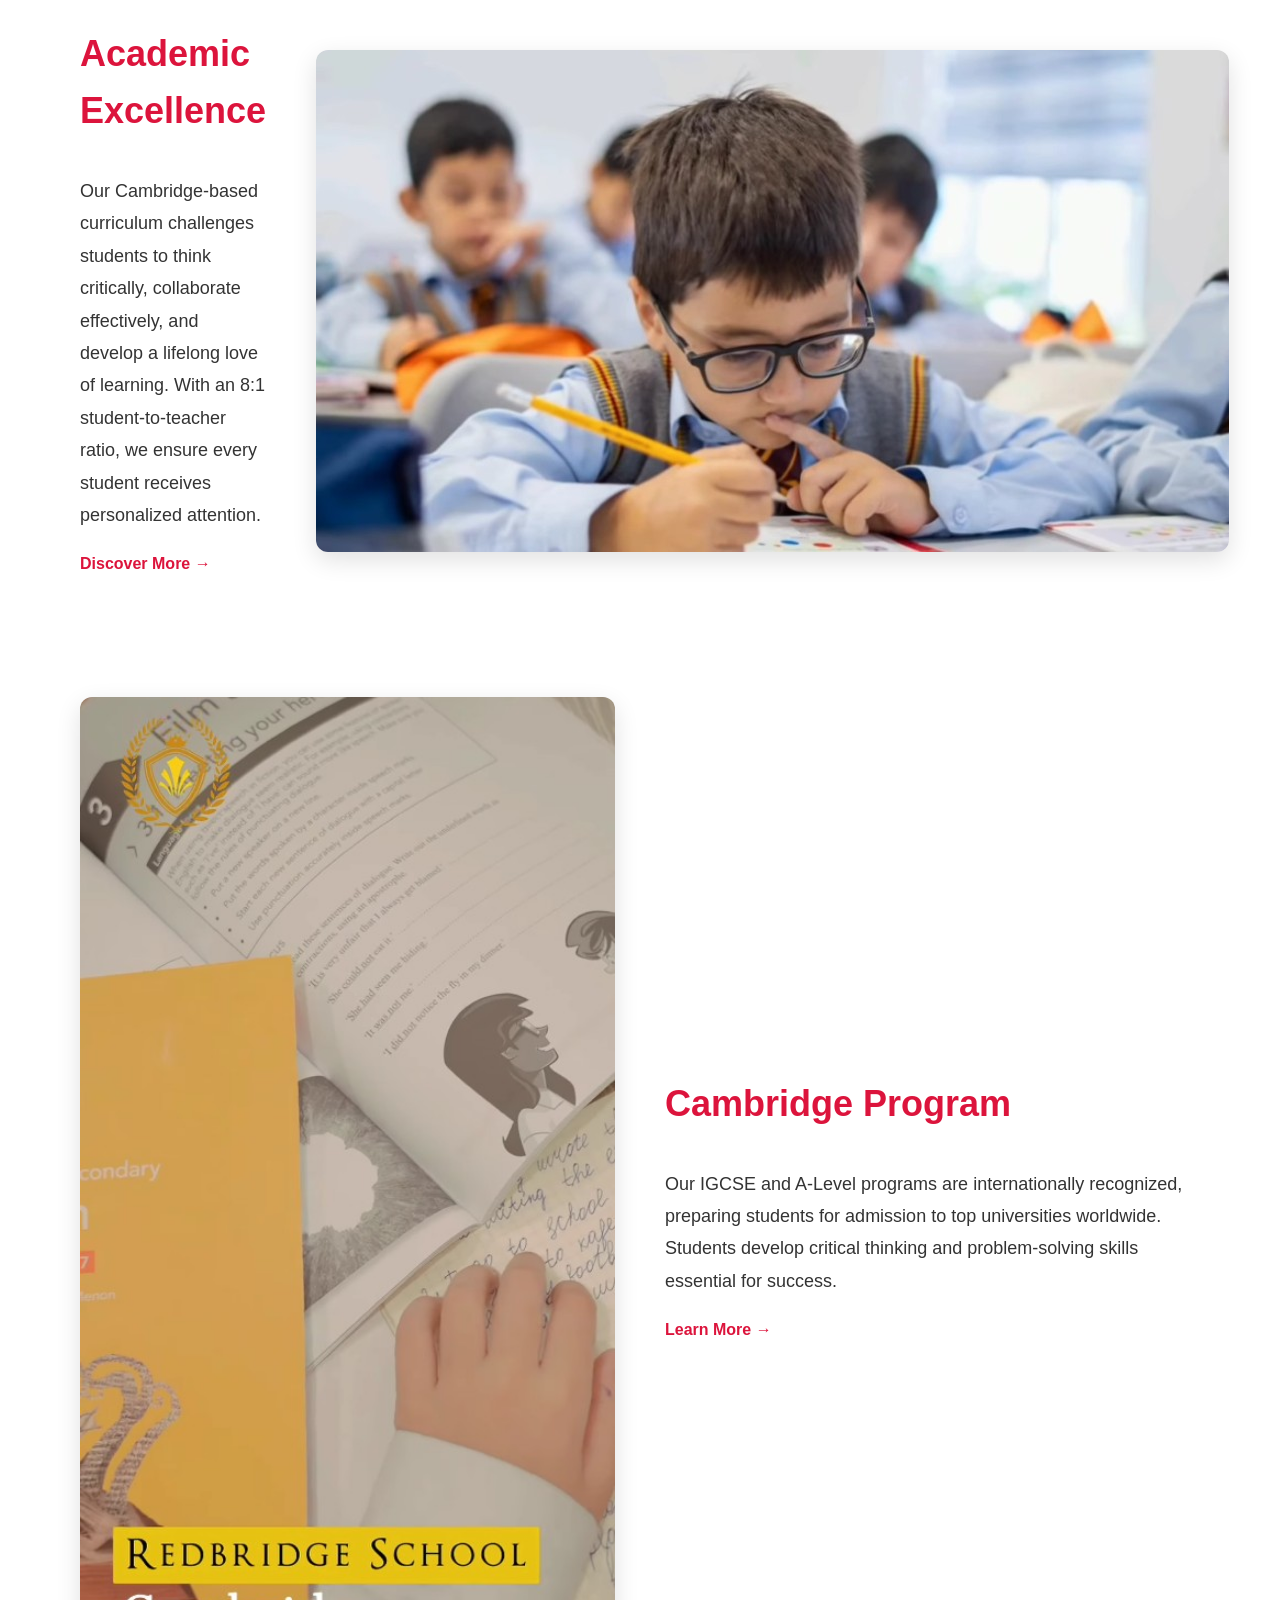
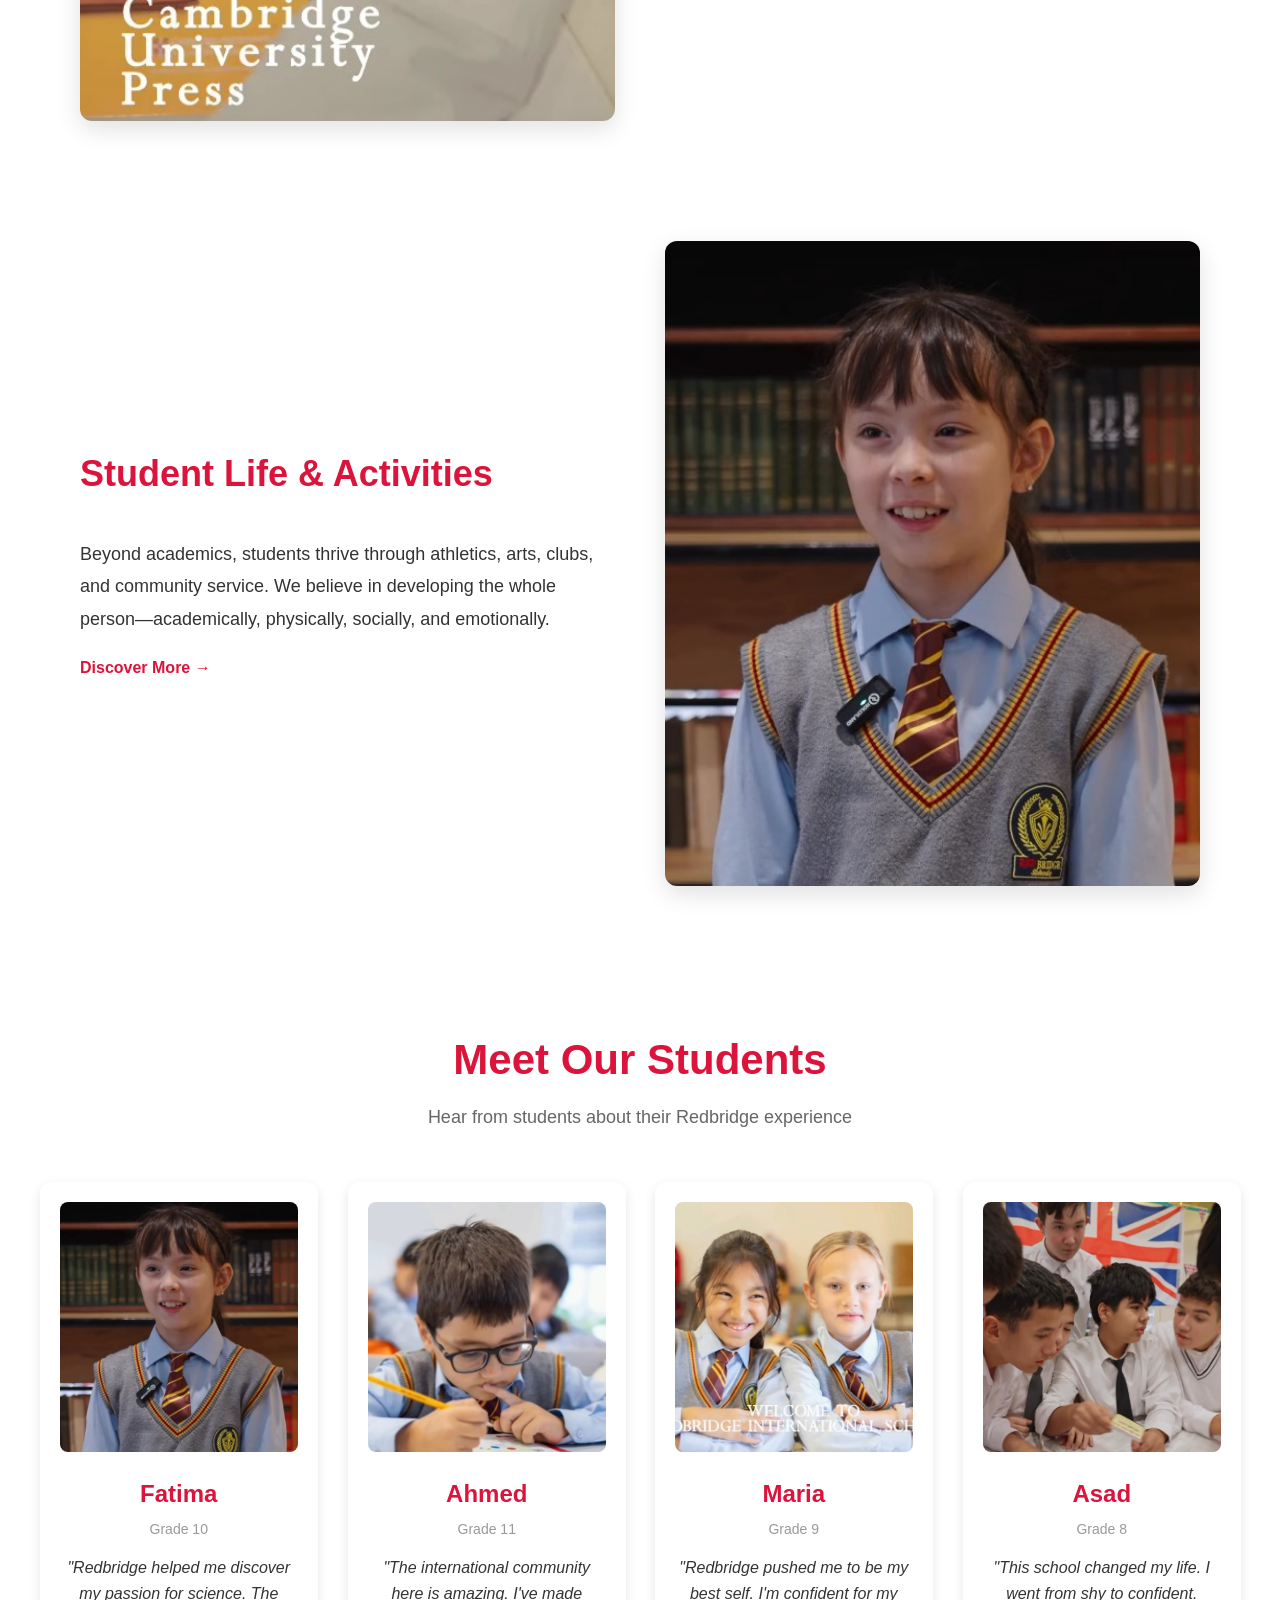
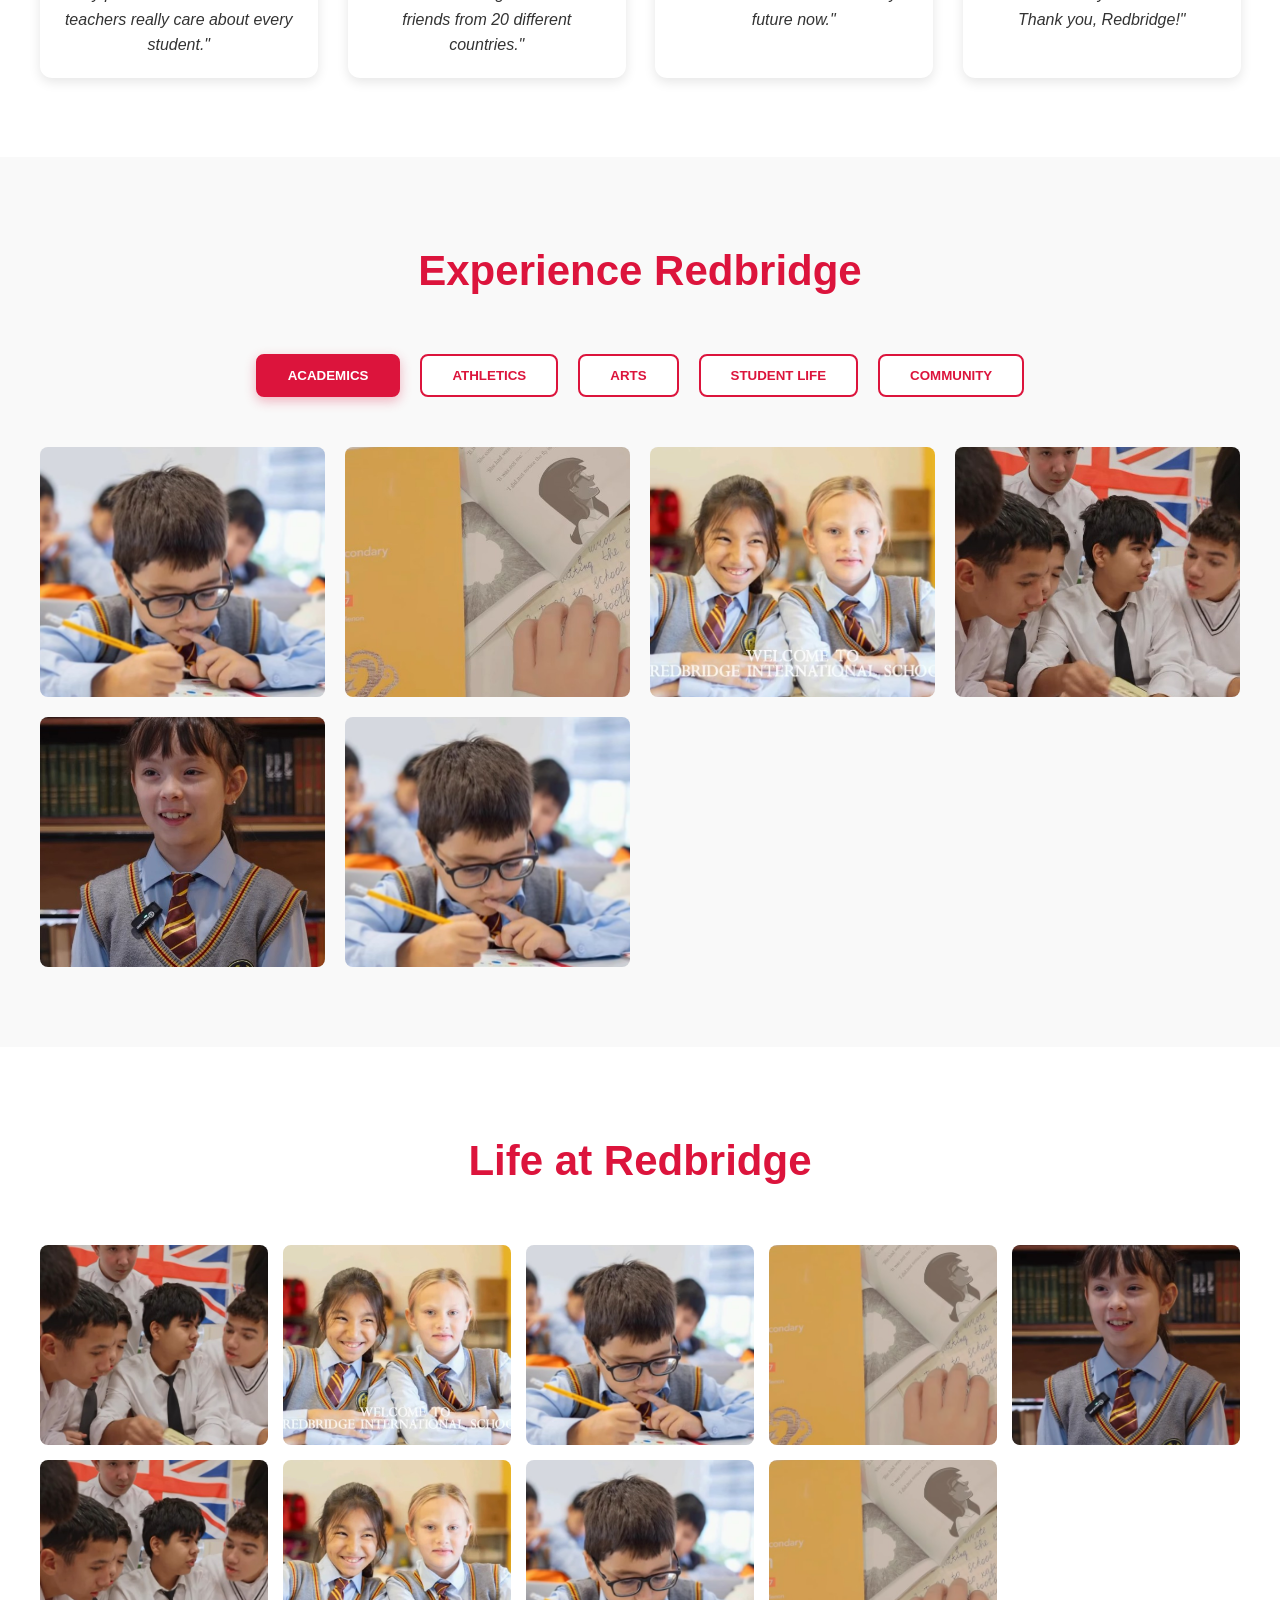
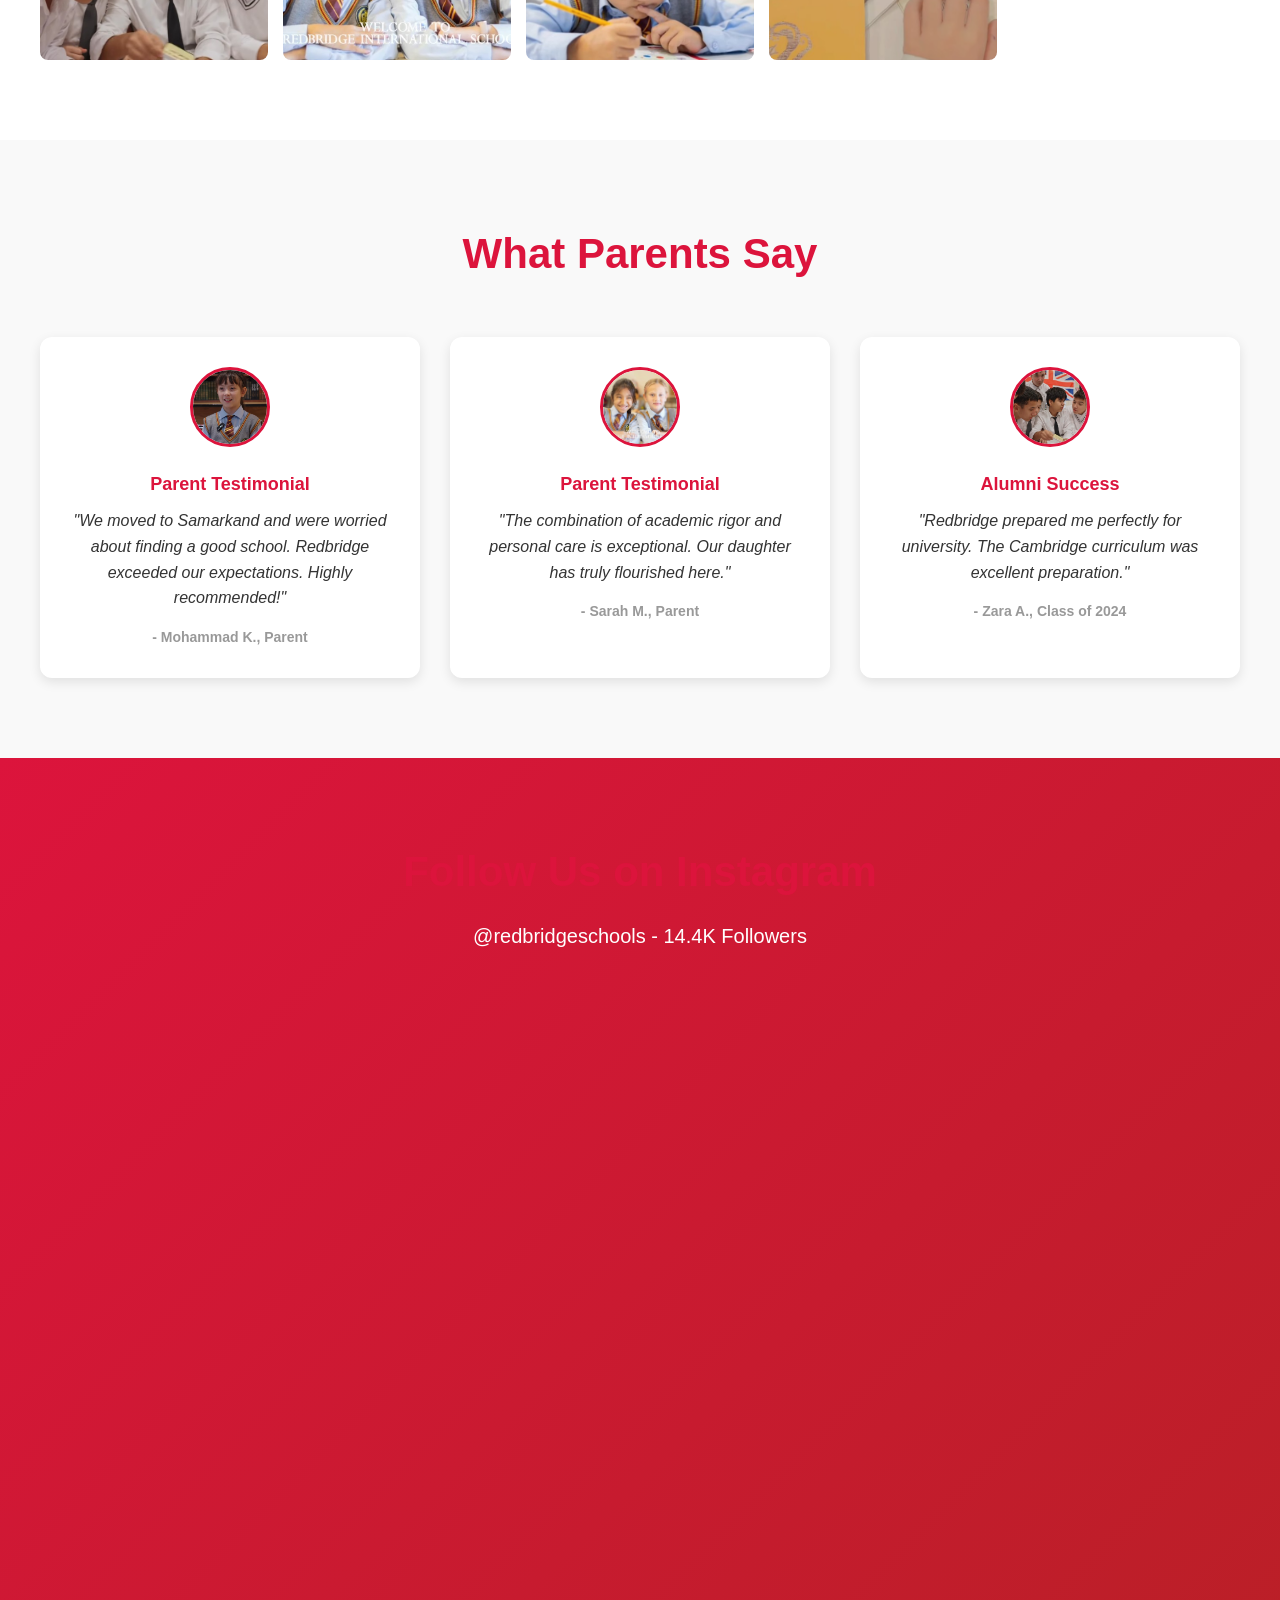
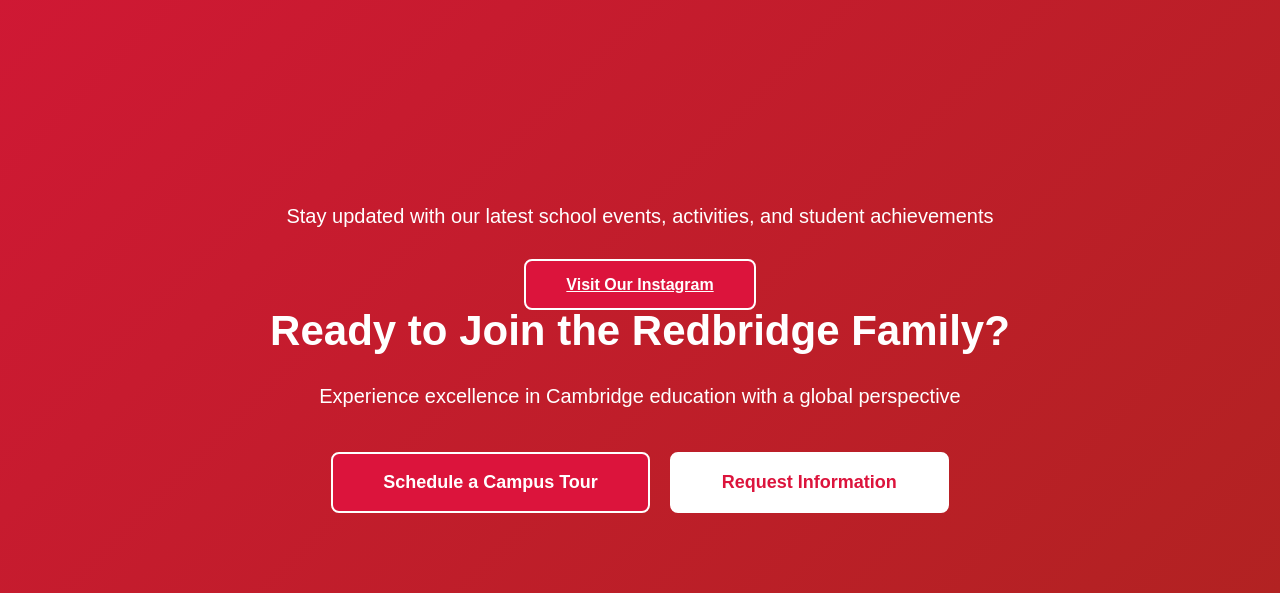
==== commit 4d88d1f4: "Update index.html" ====
--- a/index.html
+++ b/index.html
@@ -333,6 +333,30 @@
 
 <!-- ===== 9. CALL-TO-ACTION ===== -->
 <section class="final-cta">
+    <!-- ===== INSTAGRAM FEED SECTION ===== -->
+<section class="instagram-feed-section">
+    <div class="instagram-container">
+        <h2 class="section-title">Follow Us on Instagram</h2>
+        <p class="instagram-subtitle">@redbridgeschools - 14.4K Followers</p>
+        
+        <div class="instagram-embed-wrapper">
+            <iframe src="https://www.instagram.com/redbridgeschools/embed" 
+                    width="100%" 
+                    height="800" 
+                    frameborder="0" 
+                    scrolling="no"
+                    class="instagram-iframe">
+            </iframe>
+        </div>
+        
+        <div class="instagram-cta">
+            <p>Stay updated with our latest school events, activities, and student achievements</p>
+            <a href="https://www.instagram.com/redbridgeschools/" target="_blank" class="btn btn-primary">
+                Visit Our Instagram
+            </a>
+        </div>
+    </div>
+</section>
     <h2>Ready to Join the Redbridge Family?</h2>
     <p>Experience excellence in Cambridge education with a global perspective</p>
     
--- a/styles.css
+++ b/styles.css
@@ -1,4 +1,4 @@
-/* ===== GLOBAL ===== */
+/* ===== GLOBAL RESET ===== */
 * {
     margin: 0;
     padding: 0;
@@ -21,6 +21,7 @@
     line-height: 1.6;
     color: #333;
     background: white;
+    padding-top: 70px;
 }
 
 /* ===== ANIMATIONS ===== */
@@ -47,8 +48,12 @@
 }
 
 @keyframes fadeIn {
-    from { opacity: 0; }
-    to { opacity: 1; }
+    from {
+        opacity: 0;
+    }
+    to {
+        opacity: 1;
+    }
 }
 
 @keyframes slideInLeft {
@@ -73,6 +78,17 @@
     }
 }
 
+@keyframes slideInUp {
+    from {
+        opacity: 0;
+        transform: translateY(30px);
+    }
+    to {
+        opacity: 1;
+        transform: translateY(0);
+    }
+}
+
 @keyframes scaleIn {
     from {
         opacity: 0;
@@ -105,6 +121,184 @@
     100% {
         box-shadow: 0 0 0 0 rgba(220, 20, 60, 0);
     }
+}
+
+/* ===== HEADER & NAVIGATION ===== */
+.header {
+    position: fixed;
+    top: 0;
+    left: 0;
+    right: 0;
+    background: rgba(255, 255, 255, 0.98);
+    box-shadow: 0 2px 10px rgba(0, 0, 0, 0.1);
+    z-index: 1000;
+    padding: 0;
+    backdrop-filter: blur(10px);
+}
+
+.header-container {
+    max-width: 1400px;
+    margin: 0 auto;
+    padding: 15px 40px;
+    display: flex;
+    align-items: center;
+    justify-content: space-between;
+    gap: 30px;
+}
+
+.logo h1 {
+    font-size: 24px;
+    color: #DC143C;
+    font-weight: bold;
+    margin: 0;
+    letter-spacing: 2px;
+    white-space: nowrap;
+}
+
+/* Navigation Menu */
+.nav-menu {
+    display: flex;
+    margin: 0;
+    padding: 0;
+    flex: 1;
+    justify-content: center;
+}
+
+.nav-menu ul {
+    display: flex;
+    list-style: none;
+    margin: 0;
+    padding: 0;
+    gap: 0;
+}
+
+.nav-menu a {
+    display: block;
+    padding: 15px 18px;
+    color: #333;
+    text-decoration: none;
+    font-weight: 600;
+    font-size: 13px;
+    transition: all 0.3s ease;
+    position: relative;
+    text-transform: uppercase;
+    white-space: nowrap;
+}
+
+.nav-menu a:hover {
+    color: #DC143C;
+    background: rgba(220, 20, 60, 0.05);
+}
+
+.nav-menu a:after {
+    content: '';
+    position: absolute;
+    bottom: 0;
+    left: 0;
+    width: 0;
+    height: 3px;
+    background: #DC143C;
+    transition: width 0.3s ease;
+}
+
+.nav-menu a:hover:after {
+    width: 100%;
+}
+
+/* Dropdown */
+.dropdown {
+    position: relative;
+}
+
+.submenu {
+    position: absolute;
+    top: 100%;
+    left: 0;
+    background: white;
+    flex-direction: column;
+    min-width: 200px;
+    box-shadow: 0 8px 16px rgba(0, 0, 0, 0.1);
+    border-radius: 0 0 8px 8px;
+    opacity: 0;
+    visibility: hidden;
+    transform: translateY(-10px);
+    transition: all 0.3s ease;
+    padding: 0;
+    list-style: none;
+    margin: 0;
+}
+
+.dropdown:hover .submenu {
+    opacity: 1;
+    visibility: visible;
+    transform: translateY(0);
+}
+
+.submenu li {
+    list-style: none;
+}
+
+.submenu a {
+    padding: 12px 18px;
+    font-size: 13px;
+    border-bottom: 1px solid #f0f0f0;
+}
+
+.submenu a:hover {
+    background: #f9f9f9;
+    color: #DC143C;
+}
+
+/* Enquiry Button */
+.enquiry-btn {
+    padding: 10px 25px;
+    background: #DC143C;
+    color: white;
+    border: none;
+    border-radius: 4px;
+    font-weight: bold;
+    font-size: 12px;
+    cursor: pointer;
+    transition: all 0.3s ease;
+    text-transform: uppercase;
+    white-space: nowrap;
+}
+
+.enquiry-btn:hover {
+    background: #B22222;
+    transform: scale(1.05);
+    box-shadow: 0 4px 12px rgba(220, 20, 60, 0.3);
+}
+
+/* Mobile Menu Toggle */
+.menu-toggle {
+    display: none;
+    flex-direction: column;
+    background: none;
+    border: none;
+    cursor: pointer;
+    gap: 6px;
+    padding: 5px;
+}
+
+.menu-toggle span {
+    width: 25px;
+    height: 3px;
+    background: #333;
+    border-radius: 2px;
+    transition: all 0.3s ease;
+}
+
+.menu-toggle.active span:nth-child(1) {
+    transform: rotate(45deg) translate(8px, 8px);
+}
+
+.menu-toggle.active span:nth-child(2) {
+    opacity: 0;
+}
+
+.menu-toggle.active span:nth-child(3) {
+    transform: rotate(-45deg) translate(7px, -7px);
 }
 
 /* ===== HERO WITH VIDEO ===== */
@@ -116,6 +310,8 @@
     align-items: center;
     justify-content: center;
     overflow: hidden;
+    margin-top: -70px;
+    padding-top: 70px;
 }
 
 .hero-video {
@@ -245,7 +441,7 @@
     overflow: hidden;
     transition: all 0.4s cubic-bezier(0.34, 1.56, 0.64, 1);
     text-align: center;
-    box-shadow: 0 4px 12px rgba(0,0,0,0.1);
+    box-shadow: 0 4px 12px rgba(0, 0, 0, 0.1);
     animation: scaleIn 0.6s ease-out;
     animation-fill-mode: both;
 }
@@ -331,7 +527,9 @@
     flex: 1;
     border-radius: 12px;
     transition: all 0.5s cubic-bezier(0.34, 1.56, 0.64, 1);
-    box-shadow: 0 8px 24px rgba(0,0,0,0.12);
+    box-shadow: 0 8px 24px rgba(0, 0, 0, 0.12);
+    width: 100%;
+    height: auto;
 }
 
 .featured-image:hover {
@@ -433,7 +631,7 @@
     background: white;
     border-radius: 12px;
     padding: 20px;
-    box-shadow: 0 4px 12px rgba(0,0,0,0.1);
+    box-shadow: 0 4px 12px rgba(0, 0, 0, 0.1);
     transition: all 0.4s cubic-bezier(0.34, 1.56, 0.64, 1);
     animation: scaleIn 0.6s ease-out;
     animation-fill-mode: both;
@@ -598,7 +796,7 @@
 
 .experience-grid img:hover {
     transform: scale(1.08) translateY(-8px);
-    box-shadow: 0 12px 32px rgba(0,0,0,0.2);
+    box-shadow: 0 12px 32px rgba(0, 0, 0, 0.2);
 }
 
 /* ===== COLLAGE ===== */
@@ -645,7 +843,7 @@
 
 .collage-grid img:hover {
     transform: scale(1.1) rotate(2deg);
-    box-shadow: 0 16px 48px rgba(0,0,0,0.2);
+    box-shadow: 0 16px 48px rgba(0, 0, 0, 0.2);
 }
 
 /* ===== TESTIMONIALS ===== */
@@ -675,7 +873,7 @@
     background: white;
     border-radius: 12px;
     padding: 30px;
-    box-shadow: 0 4px 12px rgba(0,0,0,0.1);
+    box-shadow: 0 4px 12px rgba(0, 0, 0, 0.1);
     transition: all 0.4s cubic-bezier(0.34, 1.56, 0.64, 1);
     animation: scaleIn 0.6s ease-out;
     animation-fill-mode: both;
@@ -764,6 +962,7 @@
     animation: fadeInUp 0.8s ease-out 0.4s both;
 }
 
+/* ===== BUTTONS ===== */
 .btn {
     padding: 15px 40px;
     font-size: 16px;
@@ -784,7 +983,7 @@
     width: 0;
     height: 0;
     border-radius: 50%;
-    background: rgba(255,255,255,0.3);
+    background: rgba(255, 255, 255, 0.3);
     transform: translate(-50%, -50%);
     transition: width 0.6s, height 0.6s;
 }
@@ -804,7 +1003,7 @@
     background: white;
     color: #DC143C;
     transform: scale(1.05);
-    box-shadow: 0 8px 24px rgba(0,0,0,0.2);
+    box-shadow: 0 8px 24px rgba(0, 0, 0, 0.2);
 }
 
 .btn-secondary {
@@ -817,7 +1016,7 @@
     background: #DC143C;
     color: white;
     transform: scale(1.05);
-    box-shadow: 0 8px 24px rgba(0,0,0,0.2);
+    box-shadow: 0 8px 24px rgba(0, 0, 0, 0.2);
 }
 
 .btn.large {
@@ -826,9 +1025,87 @@
 }
 
 /* ===== RESPONSIVE ===== */
+@media (max-width: 1024px) {
+    .header-container {
+        padding: 15px 20px;
+        gap: 15px;
+    }
+    
+    .nav-menu a {
+        padding: 15px 12px;
+        font-size: 12px;
+    }
+    
+    .enquiry-btn {
+        padding: 8px 15px;
+        font-size: 11px;
+    }
+}
+
 @media (max-width: 768px) {
+    body {
+        padding-top: 60px;
+    }
+    
+    .header-container {
+        padding: 12px 15px;
+    }
+    
+    .logo h1 {
+        font-size: 20px;
+    }
+    
+    .menu-toggle {
+        display: flex;
+    }
+    
+    .nav-menu {
+        position: absolute;
+        top: 60px;
+        left: 0;
+        right: 0;
+        background: white;
+        flex-direction: column;
+        max-height: 0;
+        overflow: hidden;
+        transition: max-height 0.3s ease;
+        box-shadow: 0 8px 16px rgba(0, 0, 0, 0.1);
+        z-index: 999;
+    }
+    
+    .nav-menu.active {
+        max-height: 500px;
+    }
+    
+    .nav-menu ul {
+        flex-direction: column;
+    }
+    
+    .nav-menu a {
+        padding: 15px 20px;
+        font-size: 13px;
+    }
+    
+    .submenu {
+        position: static;
+        opacity: 1;
+        visibility: visible;
+        transform: none;
+        box-shadow: none;
+        background: #f9f9f9;
+    }
+    
+    .enquiry-btn {
+        padding: 8px 12px;
+        font-size: 11px;
+    }
+    
     .hero-content h1 {
         font-size: 36px;
+    }
+    
+    .hero-content p {
+        font-size: 18px;
     }
     
     .featured-section {
@@ -865,4 +1142,978 @@
     .final-cta h2 {
         font-size: 32px;
     }
-}
+    
+    .mission-section {
+        padding: 60px 20px;
+    }
+    
+    .values-section {
+        padding: 60px 20px;
+    }
+    
+    .featured-section {
+        padding: 40px 20px;
+    }
+    
+    .spotlights-section {
+        padding: 60px 20px;
+    }
+    
+    .experience-section {
+        padding: 60px 20px;
+    }
+    
+    .collage-section {
+        padding: 60px 20px;
+    }
+    
+    .testimonials-section {
+        padding: 60px 20px;
+    }
+    
+    .final-cta {
+        padding: 60px 20px;
+    }
+}
+
+@media (max-width: 480px) {
+    .hero-content h1 {
+        font-size: 28px;
+    }
+    
+    .hero-content p {
+        font-size: 16px;
+    }
+    
+    .hero-buttons {
+        flex-direction: column;
+        align-items: center;
+        width: 90%;
+    }
+    
+    .btn {
+        width: 100%;
+    }
+    
+    .btn.large {
+        width: 100%;
+    }
+}
+/* ===== CONTACT PAGE STYLES ===== */
+
+/* Contact Hero */
+.contact-hero {
+    position: relative;
+    height: 400px;
+    overflow: hidden;
+    margin-top: -70px;
+    padding-top: 70px;
+}
+
+.contact-hero-img {
+    width: 100%;
+    height: 100%;
+    object-fit: cover;
+    animation: zoomIn 1.5s ease-out;
+}
+
+.contact-hero-overlay {
+    position: absolute;
+    top: 0;
+    left: 0;
+    width: 100%;
+    height: 100%;
+    background: rgba(0, 0, 0, 0.4);
+    z-index: 2;
+}
+
+.contact-hero-content {
+    position: absolute;
+    top: 50%;
+    left: 50%;
+    transform: translate(-50%, -50%);
+    text-align: center;
+    color: white;
+    z-index: 3;
+    animation: fadeInUp 0.8s ease-out 0.2s both;
+}
+
+.contact-hero-content h1 {
+    font-size: 48px;
+    font-weight: bold;
+    margin-bottom: 10px;
+    letter-spacing: 1px;
+}
+
+.contact-hero-content p {
+    font-size: 20px;
+}
+
+/* Contact Main Section */
+.contact-main {
+    padding: 80px 40px;
+    background: white;
+}
+
+.contact-container {
+    max-width: 1400px;
+    margin: 0 auto;
+}
+
+.contact-title {
+    text-align: center;
+    font-size: 42px;
+    color: #DC143C;
+    margin-bottom: 60px;
+    animation: slideInDown 0.8s ease-out;
+}
+
+.contact-cards-grid {
+    display: grid;
+    grid-template-columns: repeat(auto-fit, minmax(320px, 1fr));
+    gap: 30px;
+}
+
+.contact-card {
+    background: white;
+    border-radius: 12px;
+    box-shadow: 0 4px 12px rgba(0, 0, 0, 0.1);
+    overflow: hidden;
+    transition: all 0.4s cubic-bezier(0.34, 1.56, 0.64, 1);
+    animation: scaleIn 0.6s ease-out;
+    animation-fill-mode: both;
+}
+
+.contact-card:nth-child(1) { animation-delay: 0s; }
+.contact-card:nth-child(2) { animation-delay: 0.15s; }
+.contact-card:nth-child(3) { animation-delay: 0.3s; }
+.contact-card:nth-child(4) { animation-delay: 0.45s; }
+
+.contact-card:hover {
+    transform: translateY(-10px) scale(1.02);
+    box-shadow: 0 12px 32px rgba(220, 20, 60, 0.2);
+}
+
+.contact-card-header {
+    background: linear-gradient(135deg, #DC143C 0%, #B22222 100%);
+    color: white;
+    padding: 25px 20px;
+    border-bottom: 3px solid #DC143C;
+}
+
+.contact-card-header h3 {
+    font-size: 22px;
+    margin: 0;
+    font-weight: bold;
+}
+
+.contact-card-body {
+    padding: 25px 20px;
+}
+
+.contact-label {
+    font-size: 12px;
+    color: #DC143C;
+    text-transform: uppercase;
+    font-weight: bold;
+    margin-top: 15px;
+    margin-bottom: 5px;
+}
+
+.contact-label:first-child {
+    margin-top: 0;
+}
+
+.contact-text {
+    font-size: 16px;
+    color: #333;
+    margin: 0 0 10px 0;
+    line-height: 1.6;
+}
+
+.contact-text a {
+    color: #DC143C;
+    text-decoration: none;
+    transition: all 0.3s ease;
+}
+
+.contact-text a:hover {
+    text-decoration: underline;
+    color: #B22222;
+}
+
+.contact-info {
+    font-size: 14px;
+    color: #666;
+    margin-top: 15px;
+    line-height: 1.6;
+    font-style: italic;
+}
+
+/* Location Section */
+.location-section {
+    padding: 80px 40px;
+    background: #f9f9f9;
+}
+
+.location-container {
+    max-width: 1400px;
+    margin: 0 auto;
+    display: grid;
+    grid-template-columns: 1fr 1fr;
+    gap: 50px;
+    align-items: start;
+}
+
+.location-content h2 {
+    font-size: 42px;
+    color: #DC143C;
+    margin-bottom: 20px;
+    animation: slideInDown 0.8s ease-out;
+}
+
+.location-description {
+    font-size: 18px;
+    color: #333;
+    line-height: 1.8;
+    margin-bottom: 40px;
+    animation: fadeInUp 0.8s ease-out 0.2s both;
+}
+
+.location-details {
+    display: grid;
+    grid-template-columns: 1fr 1fr;
+    gap: 30px;
+}
+
+.location-info {
+    background: white;
+    padding: 25px;
+    border-radius: 8px;
+    box-shadow: 0 4px 12px rgba(0, 0, 0, 0.1);
+    animation: scaleIn 0.6s ease-out 0.3s both;
+}
+
+.location-info h3 {
+    font-size: 20px;
+    color: #DC143C;
+    margin-bottom: 15px;
+}
+
+.location-info p {
+    font-size: 16px;
+    color: #333;
+    line-height: 1.8;
+}
+
+.location-link {
+    color: #DC143C;
+    text-decoration: none;
+    font-weight: bold;
+    transition: all 0.3s ease;
+    display: inline-block;
+}
+
+.location-link:hover {
+    transform: translateX(5px);
+}
+
+.location-map {
+    border-radius: 12px;
+    overflow: hidden;
+    box-shadow: 0 8px 24px rgba(0, 0, 0, 0.12);
+    animation: fadeIn 0.8s ease-out 0.4s both;
+}
+
+.location-map iframe {
+    width: 100%;
+    height: 400px;
+    border: none;
+}
+
+/* Contact Form Section */
+.contact-form-section {
+    padding: 80px 40px;
+    background: white;
+}
+
+.contact-form-container {
+    max-width: 800px;
+    margin: 0 auto;
+}
+
+.contact-form-container h2 {
+    text-align: center;
+    font-size: 42px;
+    color: #DC143C;
+    margin-bottom: 15px;
+    animation: slideInDown 0.8s ease-out;
+}
+
+.contact-form-container > p {
+    text-align: center;
+    font-size: 18px;
+    color: #666;
+    margin-bottom: 40px;
+    animation: fadeInUp 0.8s ease-out 0.2s both;
+}
+
+.contact-form {
+    animation: fadeIn 0.8s ease-out 0.3s both;
+}
+
+.form-row {
+    display: grid;
+    grid-template-columns: 1fr 1fr;
+    gap: 20px;
+    margin-bottom: 20px;
+}
+
+.form-group {
+    display: flex;
+    flex-direction: column;
+}
+
+.form-group.full-width {
+    grid-column: 1 / -1;
+}
+
+.form-group label {
+    font-size: 14px;
+    color: #333;
+    font-weight: 600;
+    margin-bottom: 8px;
+    text-transform: uppercase;
+}
+
+.form-group input,
+.form-group textarea {
+    padding: 12px 15px;
+    border: 1px solid #ddd;
+    border-radius: 8px;
+    font-size: 16px;
+    font-family: inherit;
+    transition: all 0.3s ease;
+}
+
+.form-group input:focus,
+.form-group textarea:focus {
+    outline: none;
+    border-color: #DC143C;
+    box-shadow: 0 0 0 3px rgba(220, 20, 60, 0.1);
+}
+
+.form-group input::placeholder,
+.form-group textarea::placeholder {
+    color: #999;
+}
+
+.contact-form button {
+    margin-top: 20px;
+    width: 100%;
+}
+
+/* Quick Links Section */
+.quick-links-section {
+    padding: 80px 40px;
+    background: #f9f9f9;
+}
+
+.quick-links-section h2 {
+    text-align: center;
+    font-size: 42px;
+    color: #DC143C;
+    margin-bottom: 60px;
+    animation: slideInDown 0.8s ease-out;
+}
+
+.quick-links-grid {
+    display: grid;
+    grid-template-columns: repeat(auto-fit, minmax(280px, 1fr));
+    gap: 30px;
+    max-width: 1400px;
+    margin: 0 auto;
+}
+
+.quick-link-card {
+    background: white;
+    border-radius: 12px;
+    overflow: hidden;
+    box-shadow: 0 4px 12px rgba(0, 0, 0, 0.1);
+    transition: all 0.4s cubic-bezier(0.34, 1.56, 0.64, 1);
+    animation: scaleIn 0.6s ease-out;
+    animation-fill-mode: both;
+}
+
+.quick-link-card:nth-child(1) { animation-delay: 0s; }
+.quick-link-card:nth-child(2) { animation-delay: 0.15s; }
+.quick-link-card:nth-child(3) { animation-delay: 0.3s; }
+.quick-link-card:nth-child(4) { animation-delay: 0.45s; }
+
+.quick-link-card:hover {
+    transform: translateY(-10px) scale(1.02);
+    box-shadow: 0 12px 32px rgba(220, 20, 60, 0.2);
+}
+
+.quick-link-card img {
+    width: 100%;
+    height: 200px;
+    object-fit: cover;
+    transition: transform 0.4s cubic-bezier(0.34, 1.56, 0.64, 1);
+}
+
+.quick-link-card:hover img {
+    transform: scale(1.1);
+}
+
+.quick-link-card h3 {
+    font-size: 20px;
+    color: #DC143C;
+    margin: 20px 15px 0;
+}
+
+.quick-link-card p {
+    font-size: 14px;
+    color: #666;
+    margin: 10px 15px;
+    line-height: 1.6;
+}
+
+.quick-link-btn {
+    display: inline-block;
+    margin: 0 15px 15px 15px;
+    color: #DC143C;
+    text-decoration: none;
+    font-weight: bold;
+    transition: all 0.3s ease;
+    position: relative;
+}
+
+.quick-link-btn:after {
+    content: '';
+    position: absolute;
+    bottom: -3px;
+    left: 0;
+    width: 0;
+    height: 2px;
+    background: #DC143C;
+    transition: width 0.3s ease;
+}
+
+.quick-link-btn:hover {
+    transform: translateX(5px);
+}
+
+.quick-link-btn:hover:after {
+    width: 100%;
+}
+
+/* Responsive */
+@media (max-width: 768px) {
+    .contact-hero {
+        height: 250px;
+        padding-top: 60px;
+        margin-top: -60px;
+    }
+    
+    .contact-hero-content h1 {
+        font-size: 32px;
+    }
+    
+    .contact-hero-content p {
+        font-size: 16px;
+    }
+    
+    .contact-main {
+        padding: 60px 20px;
+    }
+    
+    .contact-title {
+        font-size: 32px;
+        margin-bottom: 40px;
+    }
+    
+    .location-container {
+        grid-template-columns: 1fr;
+        gap: 30px;
+    }
+    
+    .location-details {
+        grid-template-columns: 1fr;
+    }
+    
+    .location-map iframe {
+        height: 300px;
+    }
+    
+    .location-section {
+        padding: 60px 20px;
+    }
+    
+    .contact-form-section {
+        padding: 60px 20px;
+    }
+    
+    .form-row {
+        grid-template-columns: 1fr;
+    }
+    
+    .quick-links-section {
+        padding: 60px 20px;
+    }
+    
+    .quick-links-section h2 {
+        font-size: 32px;
+        margin-bottom: 40px;
+    }
+}
+/* ===== PAGE HERO (Used on all pages) ===== */
+.page-hero {
+    position: relative;
+    height: 400px;
+    overflow: hidden;
+    margin-top: -70px;
+    padding-top: 70px;
+}
+
+.page-hero-img {
+    width: 100%;
+    height: 100%;
+    object-fit: cover;
+    animation: zoomIn 1.5s ease-out;
+}
+
+.page-hero-overlay {
+    position: absolute;
+    top: 0;
+    left: 0;
+    width: 100%;
+    height: 100%;
+    background: rgba(0, 0, 0, 0.4);
+    z-index: 2;
+}
+
+.page-hero-content {
+    position: absolute;
+    top: 50%;
+    left: 50%;
+    transform: translate(-50%, -50%);
+    text-align: center;
+    color: white;
+    z-index: 3;
+    animation: fadeInUp 0.8s ease-out 0.2s both;
+}
+
+.page-hero-content h1 {
+    font-size: 48px;
+    font-weight: bold;
+    margin-bottom: 10px;
+    letter-spacing: 1px;
+}
+
+.page-hero-content p {
+    font-size: 20px;
+}
+
+/* ===== PAGE INTRO ===== */
+.page-intro {
+    padding: 80px 40px;
+    background: white;
+    text-align: center;
+}
+
+.page-intro-container {
+    max-width: 900px;
+    margin: 0 auto;
+}
+
+.page-intro h2 {
+    font-size: 42px;
+    color: #DC143C;
+    margin-bottom: 30px;
+    animation: slideInDown 0.8s ease-out;
+}
+
+.intro-text {
+    font-size: 18px;
+    color: #333;
+    line-height: 1.8;
+    animation: fadeInUp 0.8s ease-out 0.2s both;
+}
+
+/* ===== SECTION TITLE (Reusable) ===== */
+.section-title {
+    text-align: center;
+    font-size: 42px;
+    color: #DC143C;
+    margin-bottom: 60px;
+    animation: slideInDown 0.8s ease-out;
+}
+
+/* ===== CURRICULUM SECTION ===== */
+.curriculum-section {
+    padding: 80px 40px;
+    background: #f9f9f9;
+}
+
+.curriculum-grid {
+    display: grid;
+    grid-template-columns: repeat(auto-fit, minmax(300px, 1fr));
+    gap: 30px;
+    max-width: 1400px;
+    margin: 0 auto;
+}
+
+.curriculum-card {
+    background: white;
+    border-radius: 12px;
+    padding: 30px 25px;
+    text-align: center;
+    box-shadow: 0 4px 12px rgba(0, 0, 0, 0.1);
+    transition: all 0.4s cubic-bezier(0.34, 1.56, 0.64, 1);
+    animation: scaleIn 0.6s ease-out;
+    animation-fill-mode: both;
+}
+
+.curriculum-card:nth-child(1) { animation-delay: 0s; }
+.curriculum-card:nth-child(2) { animation-delay: 0.1s; }
+.curriculum-card:nth-child(3) { animation-delay: 0.2s; }
+.curriculum-card:nth-child(4) { animation-delay: 0.3s; }
+.curriculum-card:nth-child(5) { animation-delay: 0.4s; }
+.curriculum-card:nth-child(6) { animation-delay: 0.5s; }
+
+.curriculum-card:hover {
+    transform: translateY(-10px) scale(1.02);
+    box-shadow: 0 12px 32px rgba(220, 20, 60, 0.2);
+}
+
+.curriculum-icon {
+    font-size: 48px;
+    margin-bottom: 15px;
+}
+
+.curriculum-card h3 {
+    font-size: 20px;
+    color: #DC143C;
+    margin-bottom: 12px;
+}
+
+.curriculum-card p {
+    font-size: 15px;
+    color: #666;
+    line-height: 1.6;
+    margin: 0;
+}
+
+/* ===== PROGRAMS SECTION ===== */
+.programs-section {
+    padding: 80px 40px;
+    background: white;
+}
+
+.programs-grid {
+    display: grid;
+    grid-template-columns: repeat(auto-fit, minmax(320px, 1fr));
+    gap: 30px;
+    max-width: 1400px;
+    margin: 0 auto;
+}
+
+.program-card {
+    background: white;
+    border-radius: 12px;
+    overflow: hidden;
+    box-shadow: 0 4px 12px rgba(0, 0, 0, 0.1);
+    transition: all 0.4s cubic-bezier(0.34, 1.56, 0.64, 1);
+    animation: scaleIn 0.6s ease-out;
+    animation-fill-mode: both;
+}
+
+.program-card:nth-child(1) { animation-delay: 0s; }
+.program-card:nth-child(2) { animation-delay: 0.15s; }
+.program-card:nth-child(3) { animation-delay: 0.3s; }
+
+.program-card:hover {
+    transform: translateY(-10px) scale(1.02);
+    box-shadow: 0 12px 32px rgba(220, 20, 60, 0.2);
+}
+
+.program-card img {
+    width: 100%;
+    height: 200px;
+    object-fit: cover;
+    transition: transform 0.4s cubic-bezier(0.34, 1.56, 0.64, 1);
+}
+
+.program-card:hover img {
+    transform: scale(1.1);
+}
+
+.program-card h3 {
+    font-size: 22px;
+    color: #DC143C;
+    margin: 20px 20px 10px;
+}
+
+.program-card p {
+    font-size: 15px;
+    color: #666;
+    margin: 0 20px 15px;
+    line-height: 1.6;
+}
+
+.program-link {
+    display: inline-block;
+    margin: 0 20px 20px;
+    color: #DC143C;
+    text-decoration: none;
+    font-weight: bold;
+    transition: all 0.3s ease;
+    position: relative;
+}
+
+.program-link:after {
+    content: '';
+    position: absolute;
+    bottom: -3px;
+    left: 0;
+    width: 0;
+    height: 2px;
+    background: #DC143C;
+    transition: width 0.3s ease;
+}
+
+.program-link:hover {
+    transform: translateX(5px);
+}
+
+.program-link:hover:after {
+    width: 100%;
+}
+
+/* ===== WHY CHOOSE SECTION ===== */
+.why-choose-section {
+    padding: 80px 40px;
+    background: #f9f9f9;
+}
+
+.feature-section {
+    max-width: 1200px;
+    margin: 0 auto 60px;
+    display: flex;
+    align-items: center;
+    gap: 50px;
+}
+
+.feature-section-reverse {
+    flex-direction: row-reverse;
+}
+
+.feature-content {
+    display: flex;
+    align-items: center;
+    gap: 50px;
+    width: 100%;
+}
+
+.feature-image {
+    flex: 1;
+    border-radius: 12px;
+    transition: all 0.5s cubic-bezier(0.34, 1.56, 0.64, 1);
+    box-shadow: 0 8px 24px rgba(0, 0, 0, 0.12);
+}
+
+.feature-image:hover {
+    transform: scale(1.05) translateY(-10px);
+    box-shadow: 0 16px 48px rgba(220, 20, 60, 0.2);
+}
+
+.feature-text {
+    flex: 1;
+}
+
+.feature-text h3 {
+    font-size: 36px;
+    color: #DC143C;
+    margin-bottom: 20px;
+    animation: slideInLeft 0.6s ease-out;
+}
+
+.feature-text p {
+    font-size: 18px;
+    color: #333;
+    line-height: 1.8;
+    margin-bottom: 20px;
+    animation: fadeInUp 0.6s ease-out 0.2s both;
+}
+
+/* ===== RESULTS SECTION ===== */
+.results-section {
+    padding: 80px 40px;
+    background: white;
+}
+
+.results-grid {
+    display: grid;
+    grid-template-columns: repeat(auto-fit, minmax(280px, 1fr));
+    gap: 30px;
+    max-width: 1400px;
+    margin: 0 auto;
+}
+
+.result-card {
+    background: white;
+    border-radius: 12px;
+    padding: 40px 25px;
+    text-align: center;
+    box-shadow: 0 4px 12px rgba(0, 0, 0, 0.1);
+    border-top: 4px solid #DC143C;
+    transition: all 0.4s cubic-bezier(0.34, 1.56, 0.64, 1);
+    animation: scaleIn 0.6s ease-out;
+    animation-fill-mode: both;
+}
+
+.result-card:nth-child(1) { animation-delay: 0s; }
+.result-card:nth-child(2) { animation-delay: 0.15s; }
+.result-card:nth-child(3) { animation-delay: 0.3s; }
+.result-card:nth-child(4) { animation-delay: 0.45s; }
+
+.result-card:hover {
+    transform: translateY(-10px) scale(1.02);
+    box-shadow: 0 12px 32px rgba(220, 20, 60, 0.2);
+}
+
+.result-number {
+    font-size: 48px;
+    color: #DC143C;
+    font-weight: bold;
+    margin-bottom: 10px;
+}
+
+.result-card h3 {
+    font-size: 20px;
+    color: #333;
+    margin-bottom: 12px;
+}
+
+.result-card p {
+    font-size: 15px;
+    color: #666;
+    line-height: 1.6;
+    margin: 0;
+}
+
+/* ===== SUPPORT SECTION ===== */
+.support-section {
+    padding: 80px 40px;
+    background: #f9f9f9;
+}
+
+.support-grid {
+    display: grid;
+    grid-template-columns: repeat(auto-fit, minmax(280px, 1fr));
+    gap: 30px;
+    max-width: 1400px;
+    margin: 0 auto;
+}
+
+.support-card {
+    background: white;
+    border-radius: 12px;
+    padding: 30px 25px;
+    text-align: center;
+    box-shadow: 0 4px 12px rgba(0, 0, 0, 0.1);
+    transition: all 0.4s cubic-bezier(0.34, 1.56, 0.64, 1);
+    animation: scaleIn 0.6s ease-out;
+    animation-fill-mode: both;
+}
+
+.support-card:nth-child(1) { animation-delay: 0s; }
+.support-card:nth-child(2) { animation-delay: 0.1s; }
+.support-card:nth-child(3) { animation-delay: 0.2s; }
+.support-card:nth-child(4) { animation-delay: 0.3s; }
+
+.support-card:hover {
+    transform: translateY(-8px) scale(1.02);
+    box-shadow: 0 12px 32px rgba(220, 20, 60, 0.2);
+}
+
+.support-card h3 {
+    font-size: 18px;
+    color: #DC143C;
+    margin-bottom: 12px;
+}
+
+.support-card p {
+    font-size: 14px;
+    color: #666;
+    line-height: 1.6;
+    margin: 0;
+}
+
+/* ===== ACADEMICS PAGE RESPONSIVE ===== */
+@media (max-width: 768px) {
+    .page-hero {
+        height: 250px;
+        padding-top: 60px;
+        margin-top: -60px;
+    }
+    
+    .page-hero-content h1 {
+        font-size: 32px;
+    }
+    
+    .page-hero-content p {
+        font-size: 16px;
+    }
+    
+    .page-intro {
+        padding: 60px 20px;
+    }
+    
+    .page-intro h2 {
+        font-size: 32px;
+    }
+    
+    .curriculum-section {
+        padding: 60px 20px;
+    }
+    
+    .programs-section {
+        padding: 60px 20px;
+    }
+    
+    .why-choose-section {
+        padding: 60px 20px;
+    }
+    
+    .feature-section {
+        flex-direction: column !important;
+        gap: 30px;
+    }
+    
+    .feature-content {
+        flex-direction: column !important;
+    }
+    
+    .feature-image {
+        width: 100%;
+    }
+    
+    .feature-text {
+        width: 100%;
+    }
+    
+    .results-section {
+        padding: 60px 20px;
+    }
+    
+    .support-section {
+        padding: 60px 20px;
+    }
+    
+    .section-title {
+        font-size: 32px;
+        margin-bottom: 40px;
+    }
+}
